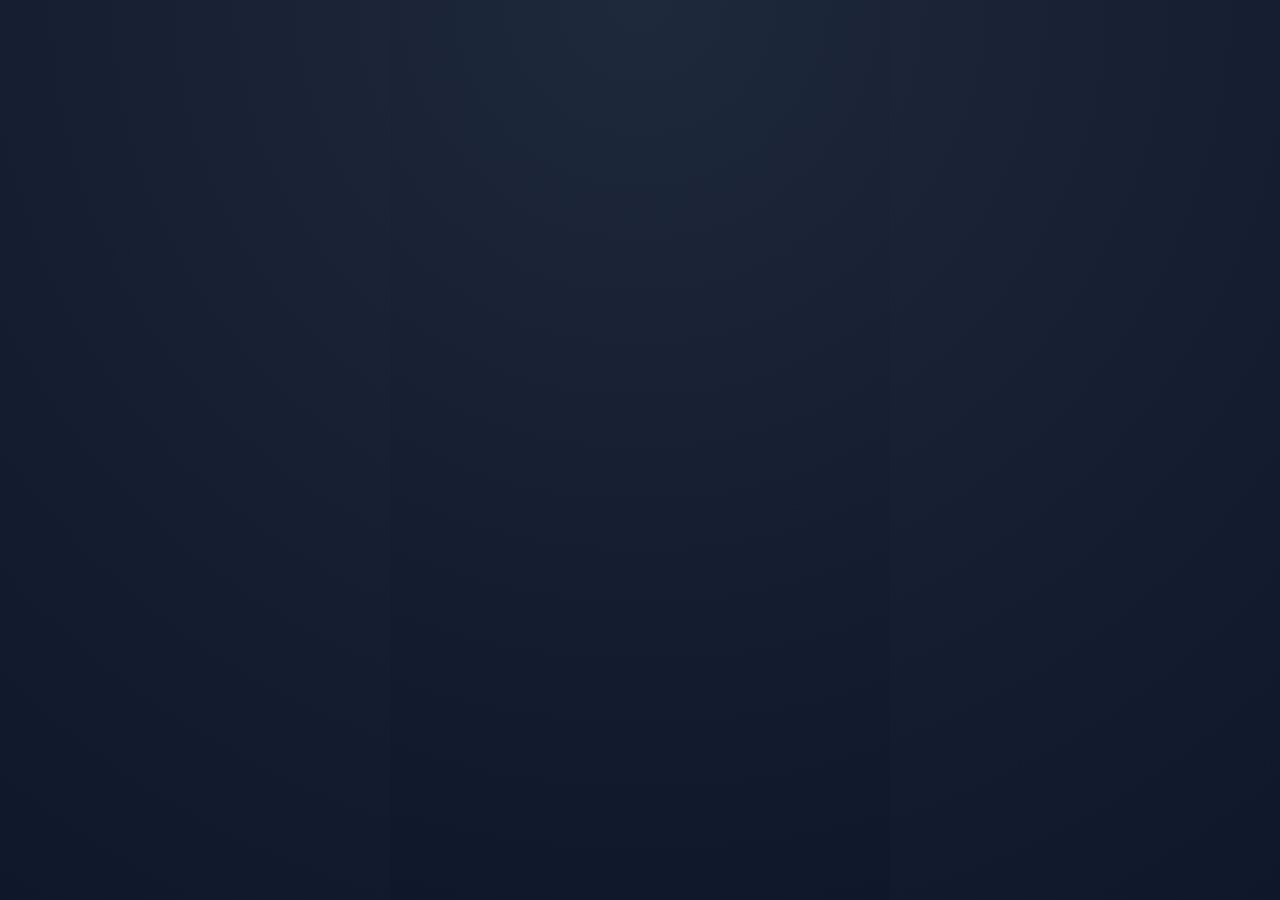
==== index.html @ e9f9a5a8 "Add files via upload" ====
<!DOCTYPE html>
<html lang="en">
<head>
    <meta charset="UTF-8">
    <meta name="viewport" content="width=device-width, initial-scale=1.0">
    <title>Boggle - Word Search Game</title>
    <link rel="stylesheet" href="style.css">
    <link rel="stylesheet" href="https://cdnjs.cloudflare.com/ajax/libs/font-awesome/6.4.0/css/all.min.css">
</head>
<body>
    <div id="app">
        <div id="main-menu" class="screen active">
            <div class="main-menu-content">
                <div class="title-container">
                    <h1 class="title">BOGGLE</h1>
                    <p class="subtitle">Find as many words as you can!</p>
                </div>
                
                <div class="highscores-container">
                    <div class="highscore-box">
                        <div class="highscore-label">4×4 High Score</div>
                        <div id="highscore-4x4" class="highscore-value">0</div>
                    </div>
                    <div class="highscore-box">
                        <div class="highscore-label">5×5 High Score</div>
                        <div id="highscore-5x5" class="highscore-value">0</div>
                    </div>
                </div>
                
                <div class="menu-buttons">
                    <button id="start-game" class="menu-btn primary">
                        <i class="fas fa-play"></i> Start Game
                    </button>
                </div>
                
                <div class="settings-container">
                    <div class="settings-section">
                        <h3 class="section-title">Game Settings</h3>
                        
                        <div class="setting-group">
                            <label class="setting-label">Board Size</label>
                            <div class="toggle-group">
                                <button class="toggle-btn active" data-size="4">4×4</button>
                                <button class="toggle-btn" data-size="5">5×5</button>
                            </div>
                        </div>
                        
                        <div class="setting-group">
                            <label class="setting-label">Time Limit</label>
                            <div class="toggle-group time-group">
                                <button class="toggle-btn" data-time="60">1:00</button>
                                <button class="toggle-btn active" data-time="120">2:00</button>
                                <button class="toggle-btn" data-time="180">3:00</button>
                                <button class="toggle-btn" data-time="240">4:00</button>
                                <button class="toggle-btn" data-time="300">5:00</button>
                                <button class="toggle-btn" data-time="0">∞</button>
                            </div>
                        </div>
                        
                        <div class="setting-group">
                            <label class="setting-label">Min Word Length</label>
                            <div class="toggle-group">
                                <button class="toggle-btn active" data-length="3">3</button>
                                <button class="toggle-btn" data-length="4">4</button>
                                <button class="toggle-btn" data-length="5">5</button>
                            </div>
                        </div>
                        
                        <div class="setting-group">
                            <label class="setting-label">Sound Effects</label>
                            <div class="toggle-group sound-group">
                                <button class="toggle-btn active" data-sound="on">On</button>
                                <button class="toggle-btn" data-sound="off">Off</button>
                            </div>
                        </div>
                    </div>
                </div>
            </div>
        </div>
        
        <div id="game-ui" class="screen">
            <div id="top-bar">
                <div class="hud-box">
                    <div class="hud-lbl">Score</div>
                    <div id="score" class="hud-val">0</div>
                </div>
                
                <div class="hud-box">
                    <div class="hud-lbl">Time</div>
                    <div id="timer" class="hud-val time-display">3:00</div>
                </div>
                
                <div class="hud-box">
                    <div class="hud-lbl">Words</div>
                    <div id="word-count" class="hud-val">0</div>
                </div>
                
                <button id="quit-btn">
                    <i class="fas fa-sign-out-alt"></i> Quit
                </button>
            </div>
            
            <div id="words-progress">
                <div class="progress-header">
                    <div class="progress-label">Words Found</div>
                    <div class="progress-stats" id="progress-stats">0/0</div>
                </div>
                <div class="progress-bar">
                    <div id="progress-fill" class="progress-fill"></div>
                </div>
            </div>
            
            <div id="board-wrap">
                <div id="board"></div>
            </div>
            
            <div class="current-word-section">
                <div class="current-word-label">Current Word</div>
                <div id="current-word" class="current-word"></div>
            </div>
        </div>
        
        <div id="game-over" class="screen">
            <div class="game-over-content">
                <h2 class="game-over-title">Game Over!</h2>
                
                <div class="final-score-container">
                    <div id="final-score" class="final-score">0</div>
                    <div id="new-record-badge" class="new-record-badge">
                        <i class="fas fa-trophy"></i> New Record!
                    </div>
                </div>
                
                <div class="score-comparison">
                    <div class="record-message">
                        <i class="fas fa-crown record-icon"></i>
                        <div class="record-text">Best: <span id="best-score">0</span></div>
                    </div>
                </div>
                
                <div class="stats">
                    <div class="stat-box">
                        <div id="total-words" class="stat-value">0</div>
                        <div class="stat-label">Words Found</div>
                    </div>
                    <div class="stat-box">
                        <div id="percentage-found" class="stat-value">0%</div>
                        <div class="stat-label">Completion</div>
                    </div>
                </div>

                <!-- Summary board with longest word highlighted -->
                <div class="summary-board-section">
                    <h3 class="section-title">Longest Word: <span id="longest-word-label"></span></h3>
                    <div id="summary-board-wrap" class="board-wrap summary-board-wrap">
                        <div id="summary-board" class="board summary-board"></div>
                    </div>
                </div>

                <div class="results-container">
                    <h3 class="section-title" style="text-align:center; color:#0ea5e9; margin-bottom:15px;">Word Results</h3>
                    <div id="results-grid" class="results-grid">
                        </div>
                </div>
                
                <div class="game-over-actions">
                    <button id="play-again" class="menu-btn primary">
                        <i class="fas fa-redo"></i> Play Again
                    </button>
                    <button id="back-to-menu" class="menu-btn">
                        <i class="fas fa-home"></i> Main Menu
                    </button>
                </div>
            </div>
        </div>
        
        <div id="loading-screen" class="screen">
            <div class="loading-content">
                <h2 class="loading-title">Loading Game...</h2>
                <p class="loading-subtitle">Please wait while we prepare your game</p>
                <div class="loading-bar-container">
                    <div class="loading-bar"></div>
                </div>
                <div class="loading-percentage">0%</div>
                <div class="loading-status" id="loading-status">Initializing...</div>
            </div>
        </div>
    </div>

    <script src="game.js"></script>
</body>
</html>
---- style.css ----
/* ================= BASE STYLES ================= */
:root {
  --bg-dark: #0f172a;
  --bg-mid: #1e293b;
  --tile-bg: #f8fafc;
  --active: #0ea5e9;
  --good: #22c55e;
  --bad: #ef4444;
  --repeat: #8b5cf6;
  --better: #8b5cf6;
  --text: #f1f5f9;
  --glass: rgba(15, 23, 42, 0.85);
  --dw-color: #f59e0b;
  --tw-color: #8b5cf6;
  --dl-color: #3b82f6;
  --tl-color: #ec4899;
}

* {
  margin: 0;
  padding: 0;
  box-sizing: border-box;
  -webkit-tap-highlight-color: transparent;
}

body {
  margin: 0;
  background: radial-gradient(circle at top, var(--bg-mid), var(--bg-dark));
  font-family: 'Segoe UI', system-ui, sans-serif;
  color: var(--text);
  display: flex;
  justify-content: center;
  align-items: center;
  min-height: 100dvh;
  overflow: hidden;
  touch-action: manipulation;
  -webkit-touch-callout: none;
  -webkit-user-select: none;
  user-select: none;
}

#app {
  width: 100%;
  max-width: 500px;
  height: 100dvh;
  display: flex;
  flex-direction: column;
  position: relative;
  background: radial-gradient(circle at top, var(--bg-mid), var(--bg-dark));
  overflow: hidden;
}

/* ================= SCREENS ================= */
.screen {
  position: absolute;
  inset: 0;
  padding: 16px;
  display: flex;
  flex-direction: column;
  background: radial-gradient(circle at top, var(--bg-mid), var(--bg-dark));
  transition: opacity 0.3s ease, transform 0.3s ease;
  pointer-events: none;
  opacity: 0;
  z-index: 0;
  transform: translateY(10px);
  overflow-y: auto;
  overscroll-behavior: contain;
  -webkit-overflow-scrolling: touch;
}

.screen.active {
  pointer-events: auto;
  opacity: 1;
  z-index: 10;
  transform: translateY(0);
}

#game-over.screen,
#main-menu.screen {
  padding-bottom: calc(40px + env(safe-area-inset-bottom));
}

/* ================= MAIN MENU ================= */
.main-menu-content {
  width: 100%;
  max-width: 340px;
  margin: 0 auto;
  display: flex;
  flex-direction: column;
  align-items: center;
  gap: 20px;
  padding: 20px 0;
  padding-bottom: calc(40px + env(safe-area-inset-bottom));
}

.title-container {
  text-align: center;
  margin-bottom: 10px;
}

.title {
  font-size: clamp(2.2rem, 6vw, 3.5rem);
  font-weight: 800;
  margin-bottom: 8px;
  background: linear-gradient(to right, #60a5fa, #34d399);
  -webkit-background-clip: text;
  background-clip: text;
  color: transparent;
  line-height: 1.1;
  animation: titleGlow 3s ease-in-out infinite;
}

@keyframes titleGlow {
  0%, 100% { filter: brightness(1); }
  50% { filter: brightness(1.2); }
}

.subtitle {
  color: #94a3b8;
  font-size: clamp(0.9rem, 2.5vw, 1.1rem);
}

.highscores-container {
  display: flex;
  justify-content: center;
  gap: 20px;
  margin: 10px 0;
}

.highscore-box {
  background: rgba(255, 255, 255, 0.05);
  border-radius: 12px;
  padding: 12px;
  min-width: 100px;
  border: 1px solid rgba(255, 255, 255, 0.1);
  backdrop-filter: blur(10px);
  transition: transform 0.2s ease;
}

.highscore-box:hover {
  transform: translateY(-2px);
}

.highscore-label {
  font-size: 0.7rem;
  color: #94a3b8;
  text-transform: uppercase;
  letter-spacing: 1px;
  margin-bottom: 5px;
}

.highscore-value {
  font-size: 1.5rem;
  font-weight: 800;
  color: #8b5cf6;
  text-shadow: 0 0 10px rgba(139, 92, 246, 0.3);
}

.menu-buttons {
  width: 100%;
  max-width: 300px;
}

.menu-btn {
  width: 100%;
  padding: clamp(14px, 4vw, 18px);
  margin: 8px 0;
  border: none;
  border-radius: 16px;
  font-size: clamp(1rem, 3vw, 1.1rem);
  font-weight: 700;
  background: rgba(255, 255, 255, 0.08);
  color: white;
  cursor: pointer;
  transition: all 0.2s cubic-bezier(0.175, 0.885, 0.32, 1.275);
  display: flex;
  align-items: center;
  justify-content: center;
  gap: 10px;
  transform-origin: center;
}

.menu-btn.primary {
  background: linear-gradient(135deg, #0ea5e9, #2563eb);
  box-shadow: 0 6px 25px rgba(37, 99, 235, 0.3);
}

.menu-btn:hover {
  transform: translateY(-3px);
  box-shadow: 0 12px 30px rgba(37, 99, 235, 0.4);
}

.menu-btn:active {
  transform: translateY(-1px) scale(0.98);
}

.settings-container {
  width: 100%;
  max-width: 320px;
  display: flex;
  flex-direction: column;
  gap: 20px;
}

.settings-section {
  background: rgba(255, 255, 255, 0.05);
  border-radius: 16px;
  border: 1px solid rgba(255, 255, 255, 0.1);
  padding: clamp(15px, 3vw, 20px);
  backdrop-filter: blur(10px);
  animation: slideUp 0.5s ease;
}

@keyframes slideUp {
  from { opacity: 0; transform: translateY(20px); }
  to { opacity: 1; transform: translateY(0); }
}

.section-title {
  font-size: clamp(1rem, 2.5vw, 1.1rem);
  font-weight: 700;
  color: #0ea5e9;
  margin-bottom: 15px;
  text-align: center;
  text-transform: uppercase;
  letter-spacing: 1px;
}

.setting-group {
  margin-bottom: 18px;
}

.setting-group:last-child {
  margin-bottom: 0;
}

.setting-label {
  font-size: clamp(0.85rem, 2.2vw, 0.95rem);
  color: #cbd5e1;
  margin-bottom: 10px;
  display: block;
}

.toggle-group {
  display: flex;
  background: rgba(255, 255, 255, 0.05);
  border-radius: 12px;
  padding: 4px;
  gap: 4px;
}

.toggle-group.time-group {
  display: grid;
  grid-template-columns: repeat(3, 1fr);
  grid-template-rows: repeat(2, 1fr);
  gap: 4px;
}

.toggle-btn {
  flex: 1;
  padding: clamp(8px, 2vw, 10px) clamp(12px, 2.5vw, 16px);
  border: none;
  border-radius: 8px;
  background: transparent;
  color: #94a3b8;
  font-weight: 600;
  cursor: pointer;
  transition: all 0.2s cubic-bezier(0.175, 0.885, 0.32, 1.275);
  font-size: clamp(0.8rem, 2.2vw, 0.9rem);
  text-align: center;
  min-width: 0;
  white-space: nowrap;
  transform-origin: center;
}

.toggle-group.time-group .toggle-btn {
  padding: 8px 4px;
  font-size: 0.75rem;
}

.toggle-btn.active {
  background: rgba(14, 165, 233, 0.2);
  color: #0ea5e9;
  box-shadow: 0 2px 8px rgba(14, 165, 233, 0.2);
  transform: scale(1.05);
}

.toggle-btn:hover:not(.active) {
  background: rgba(255, 255, 255, 0.1);
  transform: translateY(-1px);
}

/* ================= GAME UI ================= */
#game-ui {
  display: flex;
  flex-direction: column;
  padding: 8px; /* reduced padding for more board space */
}

#top-bar {
  display: flex;
  justify-content: space-between;
  align-items: center;
  margin-bottom: 10px;
  padding: 10px 12px;
  background: rgba(255, 255, 255, 0.05);
  border-radius: 16px;
  border: 1px solid rgba(255, 255, 255, 0.1);
  gap: 8px;
  flex-wrap: wrap;
  animation: slideDown 0.4s ease;
}

@keyframes slideDown {
  from { opacity: 0; transform: translateY(-20px); }
  to { opacity: 1; transform: translateY(0); }
}

.hud-box {
  text-align: center;
  flex: 1 1 auto;
  min-width: 0; /* allow shrinking */
  transition: transform 0.2s ease;
}

.hud-lbl {
  font-size: 0.6rem; /* slightly smaller for mobile */
  color: #94a3b8;
  text-transform: uppercase;
  letter-spacing: 1px;
  margin-bottom: 2px;
}

.hud-val {
  font-size: 1.2rem; /* slightly smaller */
  font-weight: 700;
  font-variant-numeric: tabular-nums;
  transition: all 0.3s cubic-bezier(0.175, 0.885, 0.32, 1.275);
  line-height: 1.2;
}

.time-display.endless {
  color: #8b5cf6;
  animation: pulse 2s infinite;
}

@keyframes pulse {
  0%, 100% { opacity: 1; transform: scale(1); }
  50% { opacity: 0.8; transform: scale(1.05); }
}

@keyframes shake {
  0%, 100% { transform: translateX(0); }
  10%, 30%, 50%, 70%, 90% { transform: translateX(-2px); }
  20%, 40%, 60%, 80% { transform: translateX(2px); }
}

.time-display.shake {
  animation: shake 0.5s ease-in-out;
}

#quit-btn {
  background: linear-gradient(135deg, #ef4444, #dc2626);
  color: white;
  border: none;
  padding: 8px 12px;
  border-radius: 12px;
  font-weight: 700;
  cursor: pointer;
  transition: all 0.2s cubic-bezier(0.175, 0.885, 0.32, 1.275);
  display: flex;
  align-items: center;
  justify-content: center;
  gap: 6px;
  transform-origin: center;
  font-size: 0.9rem;
  flex: 0 0 auto; /* don't grow, stay at content width */
}

#quit-btn:hover {
  transform: translateY(-2px) scale(1.05);
  box-shadow: 0 8px 25px rgba(239, 68, 68, 0.4);
}

#quit-btn:active {
  transform: translateY(0) scale(0.98);
}

#words-progress {
  margin: 8px auto;
  padding: 10px 12px;
  background: rgba(255, 255, 255, 0.05);
  border-radius: 12px;
  border: 1px solid rgba(255, 255, 255, 0.1);
  max-width: 400px;
  width: 100%;
  animation: slideUp 0.5s ease 0.1s both;
}

.progress-header {
  display: flex;
  justify-content: space-between;
  align-items: center;
  margin-bottom: 8px;
}

.progress-label {
  font-size: 0.8rem;
  color: #94a3b8;
  font-weight: 600;
}

.progress-stats {
  font-size: 0.9rem;
  font-weight: 700;
  color: #8b5cf6;
  min-width: 50px;
  text-align: right;
  text-shadow: 0 0 10px rgba(139, 92, 246, 0.3);
}

.progress-bar {
  height: 10px;
  background: rgba(255, 255, 255, 0.05);
  border-radius: 5px;
  overflow: hidden;
  position: relative;
}

.progress-fill {
  height: 100%;
  background: linear-gradient(90deg, #0ea5e9, #8b5cf6);
  border-radius: 5px;
  width: 0%;
  transition: width 0.5s cubic-bezier(0.34, 1.56, 0.64, 1);
  position: relative;
}

.progress-fill::after {
  content: '';
  position: absolute;
  top: 0;
  left: 0;
  right: 0;
  bottom: 0;
  background: linear-gradient(90deg, 
    transparent 0%, 
    rgba(255, 255, 255, 0.3) 50%, 
    transparent 100%);
  animation: shimmer 2s infinite;
}

@keyframes shimmer {
  0% { transform: translateX(-100%); }
  100% { transform: translateX(100%); }
}

/* ================= BOARD & TILES ================= */
#board-wrap {
  position: relative;
  aspect-ratio: 1;
  margin: 5px auto;
  touch-action: none;
  width: 100%;
  max-width: 460px; /* larger on big phones */
  padding: 0 4px;
  animation: popIn 0.6s cubic-bezier(0.175, 0.885, 0.32, 1.275);
}

@keyframes popIn {
  0% { opacity: 0; transform: scale(0.8); }
  100% { opacity: 1; transform: scale(1); }
}

#board {
  display: grid;
  gap: 5px; /* slightly reduced */
  height: 100%;
  position: relative;
  z-index: 2;
  box-shadow: 
    0 25px 50px rgba(0,0,0,0.4),
    0 0 0 2px rgba(255,255,255,0.1),
    inset 0 1px 0 rgba(255,255,255,0.1);
  border-radius: 16px;
  padding: 6px; /* reduced */
  background: rgba(255, 255, 255, 0.03);
}

.tile {
  position: relative;
  background: linear-gradient(145deg, #ffffff, #e6e6e6);
  color: #0f172a;
  border-radius: 12px; /* slightly smaller */
  font-size: 1.6rem; /* base, will scale down on smaller screens */
  font-weight: 800;
  display: flex;
  align-items: center;
  justify-content: center;
  user-select: none;
  box-shadow: 
    0 6px 0 rgba(0, 0, 0, 0.2),
    inset 0 2px 4px rgba(255, 255, 255, 0.8),
    inset 0 -2px 4px rgba(0, 0, 0, 0.1);
  transition: all 0.2s cubic-bezier(0.175, 0.885, 0.32, 1.275);
  overflow: hidden;
  min-height: 60px;
  transform: translateZ(0);
  border: 1px solid rgba(255, 255, 255, 0.5);
  cursor: pointer;
  transform-origin: center;
  aspect-ratio: 1;
}

.tile:before {
  content: '';
  position: absolute;
  top: 0;
  left: 0;
  right: 0;
  bottom: 0;
  background: linear-gradient(
    135deg,
    rgba(255, 255, 255, 0.4) 0%,
    rgba(255, 255, 255, 0.1) 50%,
    rgba(255, 255, 255, 0.2) 100%
  );
  border-radius: 12px;
  z-index: 1;
}

.tile.hover {
  transform: scale(1.05);
  box-shadow: 0 8px 0 rgba(0, 0, 0, 0.2);
}

.tile.selected {
  background: linear-gradient(145deg, #0ea5e9, #0c8fd8) !important;
  color: white !important;
  transform: scale(1.1);
  z-index: 15 !important;
  box-shadow: 
    0 0 25px rgba(14, 165, 233, 0.6),
    0 8px 20px rgba(14, 165, 233, 0.3),
    inset 0 2px 4px rgba(255, 255, 255, 0.4),
    inset 0 -2px 4px rgba(0, 0, 0, 0.2) !important;
  animation: selectedPulse 2s infinite;
}

@keyframes selectedPulse {
  0%, 100% { box-shadow: 0 0 25px rgba(14, 165, 233, 0.6); }
  50% { box-shadow: 0 0 35px rgba(14, 165, 233, 0.8); }
}

.tile.new-selection {
  animation: popSelect 0.2s ease;
}

@keyframes popSelect {
  0% { transform: scale(1); }
  50% { transform: scale(1.15); }
  100% { transform: scale(1.1); }
}

.tile-hitbox {
  position: absolute;
  top: 15%;
  left: 15%;
  right: 15%;
  bottom: 15%;
  z-index: 10;
  cursor: pointer;
  border-radius: 10px;
}

/* ================= SUPER SATISFYING FLASH ANIMATIONS ================= */
@keyframes flashGreen {
  0% { 
    background: linear-gradient(145deg, #ffffff, #e6e6e6);
    transform: scale(1);
    box-shadow: 0 6px 0 rgba(0, 0, 0, 0.2);
  }
  20% { 
    background: linear-gradient(145deg, #22c55e, #16a34a);
    color: white;
    transform: scale(1.15) rotate(2deg);
    box-shadow: 0 0 30px rgba(34, 197, 94, 0.8);
  }
  40% {
    background: linear-gradient(145deg, #4ade80, #22c55e);
    transform: scale(1.12) rotate(-2deg);
    box-shadow: 0 0 40px rgba(34, 197, 94, 0.9);
  }
  60% {
    background: linear-gradient(145deg, #86efac, #4ade80);
    transform: scale(1.08) rotate(1deg);
    box-shadow: 0 0 35px rgba(34, 197, 94, 0.8);
  }
  80% { 
    background: linear-gradient(145deg, #bbf7d0, #86efac);
    transform: scale(1.05);
    box-shadow: 0 0 25px rgba(34, 197, 94, 0.6);
  }
  100% { 
    background: linear-gradient(145deg, #ffffff, #e6e6e6);
    transform: scale(1);
    box-shadow: 0 6px 0 rgba(0, 0, 0, 0.2);
  }
}

@keyframes flashRed {
  0% { 
    background: linear-gradient(145deg, #ffffff, #e6e6e6);
    transform: translateX(0);
  }
  10% { 
    background: linear-gradient(145deg, #ef4444, #dc2626);
    color: white;
    transform: translateX(-3px);
    box-shadow: 0 0 20px rgba(239, 68, 68, 0.6);
  }
  30% {
    background: linear-gradient(145deg, #f87171, #ef4444);
    transform: translateX(3px);
    box-shadow: 0 0 25px rgba(239, 68, 68, 0.7);
  }
  50% {
    background: linear-gradient(145deg, #fca5a5, #f87171);
    transform: translateX(-2px);
    box-shadow: 0 0 20px rgba(239, 68, 68, 0.6);
  }
  70% { 
    background: linear-gradient(145deg, #fecaca, #fca5a5);
    transform: translateX(2px);
    box-shadow: 0 0 15px rgba(239, 68, 68, 0.5);
  }
  90% { 
    background: linear-gradient(145deg, #fee2e2, #fecaca);
    transform: translateX(-1px);
    box-shadow: 0 0 10px rgba(239, 68, 68, 0.4);
  }
  100% { 
    background: linear-gradient(145deg, #ffffff, #e6e6e6);
    transform: translateX(0);
  }
}

@keyframes flashPurple {
  0% { 
    background: linear-gradient(145deg, #ffffff, #e6e6e6);
    transform: translateY(0);
  }
  30% { 
    background: linear-gradient(145deg, #8b5cf6, #7c3aed);
    color: white;
    transform: translateY(-8px);
    box-shadow: 0 0 30px rgba(139, 92, 246, 0.7);
  }
  50% {
    background: linear-gradient(145deg, #a78bfa, #8b5cf6);
    transform: translateY(0);
    box-shadow: 0 0 35px rgba(139, 92, 246, 0.8);
  }
  70% { 
    background: linear-gradient(145deg, #c4b5fd, #a78bfa);
    transform: translateY(-4px);
    box-shadow: 0 0 25px rgba(139, 92, 246, 0.6);
  }
  85% {
    background: linear-gradient(145deg, #ddd6fe, #c4b5fd);
    transform: translateY(0);
    box-shadow: 0 0 15px rgba(139, 92, 246, 0.4);
  }
  100% { 
    background: linear-gradient(145deg, #ffffff, #e6e6e6);
    transform: translateY(0);
  }
}

.tile.flash-valid {
  animation: flashGreen 0.5s cubic-bezier(0.68, -0.55, 0.265, 1.55);
  z-index: 20 !important;
}

.tile.flash-invalid {
  animation: flashRed 0.5s ease;
  z-index: 20 !important;
}

.tile.flash-duplicate {
  animation: flashPurple 0.5s cubic-bezier(0.68, -0.55, 0.265, 1.55);
  z-index: 20 !important;
}

.current-word-section {
  text-align: center;
  margin: 10px auto 5px;
  padding: 10px;
  background: rgba(255, 255, 255, 0.05);
  border-radius: 12px;
  max-width: 400px;
  width: 100%;
  animation: slideUp 0.5s ease 0.2s both;
}

.current-word-label {
  font-size: 0.8rem;
  color: #94a3b8;
  margin-bottom: 5px;
  text-transform: uppercase;
  letter-spacing: 1px;
}

.current-word {
  font-size: 1.8rem;
  font-weight: 700;
  color: #f1f5f9;
  min-height: 2.2rem;
  letter-spacing: 2px;
  font-family: monospace;
  transition: all 0.2s ease;
  text-shadow: 0 0 10px rgba(255, 255, 255, 0.2);
}

.current-word.invalid {
  color: #ef4444 !important;
  animation: shake 0.5s ease-in-out !important;
}

/* ================= GAME OVER SCREEN ================= */
.game-over-content {
  background: rgba(255, 255, 255, 0.05);
  padding: 20px;
  border-radius: 20px;
  border: 1px solid rgba(255, 255, 255, 0.1);
  max-width: 380px;
  width: 100%;
  margin: 0 auto 20px;
  backdrop-filter: blur(10px);
  box-shadow: 0 20px 40px rgba(0, 0, 0, 0.3);
  animation: scaleIn 0.6s cubic-bezier(0.175, 0.885, 0.32, 1.275);
}

@keyframes scaleIn {
  0% { opacity: 0; transform: scale(0.8); }
  100% { opacity: 1; transform: scale(1); }
}

.game-over-title {
  font-size: 2.2rem;
  font-weight: 800;
  margin-bottom: 20px;
  background: linear-gradient(to right, #60a5fa, #34d399);
  -webkit-background-clip: text;
  background-clip: text;
  color: transparent;
  text-shadow: 0 2px 10px rgba(96, 165, 250, 0.3);
  text-align: center;
  animation: titlePulse 2s ease-in-out infinite;
}

@keyframes titlePulse {
  0%, 100% { transform: scale(1); }
  50% { transform: scale(1.03); }
}

.final-score-container {
  position: relative;
  margin: 20px 0;
  padding: 20px;
  background: linear-gradient(135deg, rgba(14, 165, 233, 0.1), rgba(139, 92, 246, 0.1));
  border-radius: 16px;
  border: 2px solid rgba(14, 165, 233, 0.3);
  animation: glowPulse 2s ease-in-out infinite;
}

@keyframes glowPulse {
  0%, 100% { border-color: rgba(14, 165, 233, 0.3); box-shadow: 0 0 20px rgba(14, 165, 233, 0.2); }
  50% { border-color: rgba(139, 92, 246, 0.3); box-shadow: 0 0 30px rgba(139, 92, 246, 0.3); }
}

.final-score {
  font-size: 3.5rem;
  font-weight: 900;
  color: #22c55e;
  text-shadow: 0 0 20px rgba(34, 197, 94, 0.5);
  margin: 0;
  text-align: center;
  transition: all 0.3s cubic-bezier(0.175, 0.885, 0.32, 1.275);
}

.new-record-badge {
  position: absolute;
  top: -10px;
  right: 20px;
  background: linear-gradient(135deg, #fbbf24, #f59e0b);
  color: #0f172a;
  padding: 6px 12px;
  border-radius: 20px;
  font-size: 0.8rem;
  font-weight: 800;
  display: none;
}

.score-comparison {
  margin-top: 15px;
  padding: 15px;
  background: rgba(255, 255, 255, 0.05);
  border-radius: 12px;
  border: 1px solid rgba(255, 255, 255, 0.1);
  animation: slideInLeft 0.5s ease;
}

@keyframes slideInLeft {
  from { opacity: 0; transform: translateX(-20px); }
  to { opacity: 1; transform: translateX(0); }
}

.record-message {
  display: flex;
  align-items: center;
  justify-content: center;
  gap: 10px;
}

.record-icon {
  font-size: 1.5rem;
  color: #fbbf24;
  animation: spin 3s linear infinite;
}

@keyframes spin {
  from { transform: rotate(0deg); }
  to { transform: rotate(360deg); }
}

.record-text {
  font-size: 1.1rem;
  font-weight: 700;
  color: #fbbf24;
  text-shadow: 0 0 10px rgba(251, 191, 36, 0.3);
}

.stats {
  display: grid;
  grid-template-columns: repeat(2, 1fr);
  gap: 15px;
  margin: 25px 0;
}

.stat-box {
  text-align: center;
  padding: 15px;
  background: rgba(255, 255, 255, 0.05);
  border-radius: 12px;
  border: 1px solid rgba(255, 255, 255, 0.1);
  transition: all 0.3s cubic-bezier(0.175, 0.885, 0.32, 1.275);
  opacity: 0;
  animation: fadeInUp 0.5s ease forwards;
}

.stat-box:nth-child(1) { animation-delay: 0.1s; }
.stat-box:nth-child(2) { animation-delay: 0.2s; }

@keyframes fadeInUp {
  from { opacity: 0; transform: translateY(20px); }
  to { opacity: 1; transform: translateY(0); }
}

.stat-box:hover {
  transform: translateY(-5px) scale(1.05);
  background: rgba(255, 255, 255, 0.08);
  box-shadow: 0 10px 25px rgba(0, 0, 0, 0.2);
}

.stat-value {
  font-size: 1.8rem;
  font-weight: 800;
  color: #0ea5e9;
  margin-bottom: 5px;
  text-shadow: 0 0 10px rgba(14, 165, 233, 0.3);
  transition: all 0.3s ease;
}

.stat-label {
  font-size: 0.8rem;
  color: #94a3b8;
  text-transform: uppercase;
  letter-spacing: 1px;
}

.game-over-actions {
  display: flex;
  gap: 15px;
  margin-top: 30px;
  animation: slideUp 0.5s ease 0.5s both;
}

.game-over-actions .menu-btn {
  flex: 1;
}

/* Score popup animation */
.score-popup {
  position: fixed;
  top: 50%;
  left: 50%;
  transform: translate(-50%, -50%);
  font-size: 2.5rem;
  font-weight: 800;
  color: #22c55e;
  text-shadow: 0 0 20px rgba(34, 197, 94, 0.8);
  z-index: 1000;
  pointer-events: none;
  animation: scorePopup 0.8s ease-out forwards;
}

@keyframes scorePopup {
  0% { 
    opacity: 0; 
    transform: translate(-50%, -50%) scale(0.5); 
  }
  20% { 
    opacity: 1; 
    transform: translate(-50%, -100%) scale(1.2); 
  }
  80% { 
    opacity: 0.8; 
    transform: translate(-50%, -120%) scale(1); 
  }
  100% { 
    opacity: 0; 
    transform: translate(-50%, -150%) scale(0.8); 
  }
}

/* ================= LOADING SCREEN ================= */
#loading-screen {
  justify-content: center;
  align-items: center;
  text-align: center;
  z-index: 100;
  background: rgba(15, 23, 42, 0.95);
  backdrop-filter: blur(10px);
}

.loading-content {
  max-width: 320px;
  width: 100%;
  padding: 30px;
  background: rgba(255, 255, 255, 0.05);
  border-radius: 20px;
  border: 1px solid rgba(255, 255, 255, 0.1);
  animation: pulse 2s ease-in-out infinite;
}

.loading-title {
  font-size: 1.5rem;
  font-weight: 800;
  margin-bottom: 10px;
  background: linear-gradient(to right, #60a5fa, #34d399);
  -webkit-background-clip: text;
  background-clip: text;
  color: transparent;
}

.loading-subtitle {
  color: #94a3b8;
  margin-bottom: 25px;
  font-size: 0.9rem;
}

.loading-bar-container {
  height: 12px;
  background: rgba(255, 255, 255, 0.08);
  border-radius: 6px;
  overflow: hidden;
  margin-bottom: 15px;
}

.loading-bar {
  height: 100%;
  background: linear-gradient(90deg, #0ea5e9, #3b82f6, #8b5cf6);
  background-size: 200% 100%;
  border-radius: 6px;
  width: 0%;
  transition: width 0.5s ease;
  animation: loadingShimmer 2s infinite;
}

@keyframes loadingShimmer {
  0% { background-position: 200% 0; }
  100% { background-position: -200% 0; }
}

.loading-percentage {
  font-size: 1rem;
  font-weight: 700;
  color: #0ea5e9;
  margin-bottom: 10px;
}

.loading-status {
  margin-top: 15px;
  font-size: 0.85rem;
  color: #94a3b8;
}

/* ================= RESPONSIVE ================= */
@media (max-width: 768px) {
  .main-menu-content {
    max-width: 100%;
    padding: 0 10px;
  }

  .settings-container {
    max-width: 100%;
  }

  .toggle-group.time-group {
    grid-template-columns: repeat(3, 1fr);
    grid-template-rows: repeat(2, 1fr);
  }

  .toggle-group.time-group .toggle-btn {
    font-size: 0.7rem;
    padding: 6px 3px;
  }

  /* Top bar stays horizontal, quit button stays inline */
  #top-bar {
    flex-wrap: wrap;
    justify-content: center;
    gap: 6px;
  }
  
  .hud-box {
    min-width: 70px;
    flex: 1 1 0;
  }
  
  .hud-val {
    font-size: 1.1rem;
  }
  
  #quit-btn {
    width: auto;
    margin-top: 0;
    padding: 8px 12px;
    font-size: 0.85rem;
  }

  .stats {
    grid-template-columns: 1fr;
  }

  .progress-label {
    font-size: 0.8rem;
  }

  .progress-stats {
    font-size: 0.9rem;
    min-width: 50px;
  }
  
  /* Larger board on mobile */
  #board-wrap {
    max-width: 450px;
  }
  
  #board {
    gap: 4px;
    padding: 5px;
  }
  
  .tile {
    font-size: 1.5rem;
    min-height: 0; /* remove fixed height, rely on aspect-ratio */
    border-radius: 10px;
  }
}

@media (max-width: 480px) {
  .title {
    font-size: 2rem;
  }

  .subtitle {
    font-size: 0.9rem;
  }

  .menu-buttons {
    max-width: 100%;
  }

  .menu-btn {
    padding: 14px;
    font-size: 1rem;
  }

  .settings-section {
    padding: 15px;
  }

  .section-title {
    font-size: 1rem;
  }

  .setting-label {
    font-size: 0.85rem;
  }

  .toggle-btn {
    font-size: 0.8rem;
    padding: 6px 8px;
  }

  .toggle-group.time-group .toggle-btn {
    font-size: 0.65rem;
    padding: 5px 2px;
  }

  .highscores-container {
    gap: 10px;
  }

  .highscore-box {
    min-width: 80px;
    padding: 8px;
  }

  .highscore-value {
    font-size: 1.2rem;
  }

  #board-wrap {
    max-width: 400px; /* still large, but safe on very small screens */
  }
  
  .tile {
    font-size: 1.3rem;
  }
  
  .tile.flash-valid,
  .tile.flash-invalid,
  .tile.flash-duplicate {
    animation-duration: 0.4s;
  }
  
  .current-word {
    font-size: 1.6rem;
  }
}

@media (max-width: 360px) {
  .title {
    font-size: 1.8rem;
  }

  .toggle-group.time-group {
    grid-template-columns: repeat(2, 1fr);
    grid-template-rows: repeat(3, 1fr);
  }

  .highscore-box {
    min-width: 70px;
    padding: 6px;
  }
  
  #board-wrap {
    max-width: 350px;
  }
  
  .tile {
    font-size: 1.2rem;
  }
}

/* Scrollbar styling */
::-webkit-scrollbar {
  width: 6px;
}

::-webkit-scrollbar-track {
  background: rgba(255, 255, 255, 0.05);
  border-radius: 3px;
}

::-webkit-scrollbar-thumb {
  background: rgba(14, 165, 233, 0.3);
  border-radius: 3px;
  transition: background 0.2s ease;
}

::-webkit-scrollbar-thumb:hover {
  background: rgba(14, 165, 233, 0.5);
}

/* Blink animation for timer */
@keyframes blink {
  0%, 100% { opacity: 1; }
  50% { opacity: 0.5; }
}

.blink {
  animation: blink 0.5s infinite;
}

/* ================= SOUND INDICATORS ================= */
.sound-indicator {
  position: fixed;
  width: 40px;
  height: 40px;
  border-radius: 50%;
  background: rgba(14, 165, 233, 0.1);
  border: 2px solid rgba(14, 165, 233, 0.3);
  display: flex;
  align-items: center;
  justify-content: center;
  font-size: 1.2rem;
  color: #0ea5e9;
  z-index: 9999;
  pointer-events: none;
  opacity: 0;
  transform: scale(0.5);
  transition: opacity 0.3s, transform 0.3s;
}

.sound-indicator.visible {
  opacity: 1;
  transform: scale(1);
}

.sound-indicator.correct {
  background: rgba(34, 197, 94, 0.1);
  border-color: rgba(34, 197, 94, 0.5);
  color: #22c55e;
}

.sound-indicator.incorrect {
  background: rgba(239, 68, 68, 0.1);
  border-color: rgba(239, 68, 68, 0.5);
  color: #ef4444;
}

/* ================= ENDLESS MODE SCORING ================= */
.endless-percentage {
  font-size: 0.9rem;
  color: #8b5cf6;
  font-weight: 600;
  text-align: center;
  margin-top: 5px;
  text-shadow: 0 0 10px rgba(139, 92, 246, 0.3);
  animation: pulse 2s infinite;
}

/* ================= ACCESSIBILITY / PERFORMANCE ================= */
@media (prefers-reduced-motion: reduce) {
  * {
    animation: none !important;
    transition: none !important;
  }
}

/* ================= IMPROVED RESULTS SCREEN ================= */
.results-container {
  margin: 20px 0;
  padding: 20px;
  background: rgba(255, 255, 255, 0.05);
  border-radius: 16px;
  border: 1px solid rgba(255, 255, 255, 0.1);
  max-height: 400px;
  overflow-y: auto;
  -webkit-overflow-scrolling: touch;
}

.results-grid {
  display: flex;
  flex-direction: column;
  gap: 20px;
}

.word-length-group {
  background: rgba(15, 23, 42, 0.3);
  border-radius: 12px;
  padding: 12px;
}

.group-header {
  font-size: 0.85rem;
  text-transform: uppercase;
  letter-spacing: 1px;
  color: #94a3b8;
  margin-bottom: 10px;
  padding-bottom: 5px;
  border-bottom: 1px solid rgba(255,255,255,0.1);
  display: flex;
  justify-content: space-between;
}

.group-words {
  display: flex;
  flex-wrap: wrap;
  gap: 8px;
}

.word-pill {
  font-size: 0.95rem;
  padding: 4px 10px;
  border-radius: 6px;
  transition: all 0.2s ease;
  position: relative;
}

/* Found Words */
.word-pill.found {
  background: rgba(34, 197, 94, 0.15);
  color: #4ade80;
  border: 1px solid rgba(34, 197, 94, 0.3);
  font-weight: 700;
  box-shadow: 0 2px 5px rgba(0,0,0,0.2);
}

.word-pill.found::after {
  content: '✓';
  font-size: 0.7em;
  margin-left: 6px;
  opacity: 0.7;
}

/* Missed Words */
.word-pill.missed {
  color: #64748b;
  text-decoration: none;
  font-weight: 500;
  border: 1px solid transparent; 
}

/* Longest Word Highlight */
.word-pill.longest-highlight {
  border-color: #f59e0b;
  color: #fbbf24;
}

.word-pill.longest-highlight::before {
  content: '★';
  font-size: 0.7em;
  margin-right: 4px;
  color: #fbbf24;
}

/* ================= NEW: SUMMARY BOARD STYLES ================= */
.summary-board-section {
  margin: 20px 0;
  padding: 15px;
  background: rgba(255, 255, 255, 0.03);
  border-radius: 16px;
  border: 1px solid rgba(255, 255, 255, 0.08);
  text-align: center;
}

.summary-board-wrap {
  max-width: 200px;
  margin: 10px auto 0;
  aspect-ratio: 1;
  width: 100%;
}

.summary-board {
  display: grid;
  gap: 4px;
  height: 100%;
  padding: 4px;
  background: rgba(255, 255, 255, 0.03);
  border-radius: 12px;
  box-shadow: 
    0 10px 20px rgba(0,0,0,0.3),
    0 0 0 1px rgba(255,255,255,0.1),
    inset 0 1px 0 rgba(255,255,255,0.05);
}

.summary-board .tile {
  font-size: 0.9rem;
  min-height: 30px;
  border-radius: 8px;
  box-shadow: 0 3px 0 rgba(0, 0, 0, 0.2);
  cursor: default;
  pointer-events: none;
  transition: none;
}

.summary-board .tile.highlight-longest {
  border: 3px solid #f59e0b;
  box-shadow: 0 0 20px #f59e0b, 0 0 10px rgba(245, 158, 11, 0.5);
  transform: scale(1.05);
  z-index: 5;
  position: relative;
}
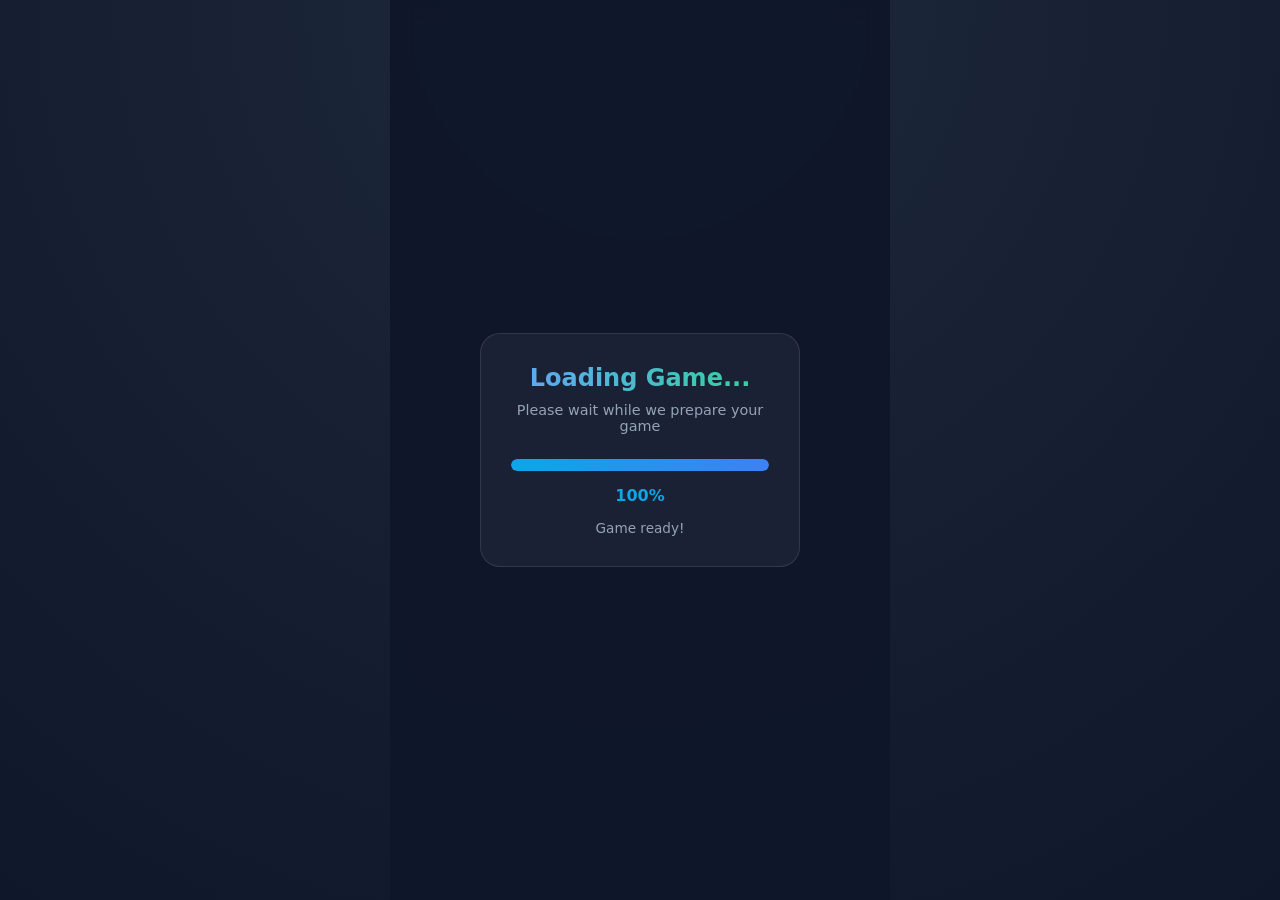
==== commit ffa8ef9a: "Add files via upload" ====
--- a/index.html
+++ b/index.html
@@ -9,6 +9,7 @@
 </head>
 <body>
     <div id="app">
+        <!-- MAIN MENU -->
         <div id="main-menu" class="screen active">
             <div class="main-menu-content">
                 <div class="title-container">
@@ -73,11 +74,21 @@
                                 <button class="toggle-btn" data-sound="off">Off</button>
                             </div>
                         </div>
-                    </div>
-                </div>
-            </div>
-        </div>
-        
+
+                        <!-- POWER-UPS TOGGLE -->
+                        <div class="setting-group">
+                            <label class="setting-label">Power‑ups</label>
+                            <div class="toggle-group powerups-group">
+                                <button class="toggle-btn active" data-powerups="on">On</button>
+                                <button class="toggle-btn" data-powerups="off">Off</button>
+                            </div>
+                        </div>
+                    </div>
+                </div>
+            </div>
+        </div>
+
+        <!-- GAME UI -->
         <div id="game-ui" class="screen">
             <div id="top-bar">
                 <div class="hud-box">
@@ -100,6 +111,8 @@
                 </button>
             </div>
             
+            <!-- Combo Meter (appears dynamically) -->
+            
             <div id="words-progress">
                 <div class="progress-header">
                     <div class="progress-label">Words Found</div>
@@ -118,8 +131,25 @@
                 <div class="current-word-label">Current Word</div>
                 <div id="current-word" class="current-word"></div>
             </div>
-        </div>
-        
+
+            <!-- POWER-UPS CONTAINER -->
+            <div id="powerups-container" class="powerups-container" style="display: none;">
+                <button id="hint-btn" class="powerup-btn" disabled>
+                    <i class="fas fa-lightbulb"></i> Hint <span class="count">1</span>
+                </button>
+                <button id="vowel-bomb-btn" class="powerup-btn" disabled>
+                    <i class="fas fa-water"></i> Vowel <span class="count">1</span>
+                </button>
+                <button id="consonant-bomb-btn" class="powerup-btn" disabled>
+                    <i class="fas fa-mountain"></i> Consonant <span class="count">1</span>
+                </button>
+                <button id="shuffle-btn" class="powerup-btn" disabled>
+                    <i class="fas fa-random"></i> Shuffle <span class="count">1</span>
+                </button>
+            </div>
+        </div>
+
+        <!-- GAME OVER SCREEN -->
         <div id="game-over" class="screen">
             <div class="game-over-content">
                 <h2 class="game-over-title">Game Over!</h2>
@@ -149,7 +179,41 @@
                     </div>
                 </div>
 
-                <!-- Summary board with longest word highlighted -->
+                <!-- POWER-UP SUMMARY (shown only when power-ups enabled) -->
+                <div id="powerup-summary" style="display: none;">
+                    <div class="powerup-stats-grid" style="display: grid; grid-template-columns: repeat(2, 1fr); gap: 10px; margin: 20px 0;">
+                        <div class="stat-box">
+                            <div class="stat-value" id="powerup-hint-used">0</div>
+                            <div class="stat-label">Hints Used</div>
+                        </div>
+                        <div class="stat-box">
+                            <div class="stat-value" id="powerup-vowel-used">0</div>
+                            <div class="stat-label">Vowel Bombs</div>
+                        </div>
+                        <div class="stat-box">
+                            <div class="stat-value" id="powerup-consonant-used">0</div>
+                            <div class="stat-label">Consonant Bombs</div>
+                        </div>
+                        <div class="stat-box">
+                            <div class="stat-value" id="powerup-shuffle-used">0</div>
+                            <div class="stat-label">Shuffles</div>
+                        </div>
+                        <div class="stat-box">
+                            <div class="stat-value" id="time-bonus-total">0</div>
+                            <div class="stat-label">Extra Time (s)</div>
+                        </div>
+                        <div class="stat-box">
+                            <div class="stat-value" id="longest-word-found">-</div>
+                            <div class="stat-label">Longest Word</div>
+                        </div>
+                    </div>
+                    <div class="found-words-only">
+                        <h3 style="color: #0ea5e9; margin: 10px 0;">Words You Found</h3>
+                        <div id="found-words-list" class="words-list" style="display: flex; flex-wrap: wrap; gap: 8px;"></div>
+                    </div>
+                </div>
+
+                <!-- Summary board with longest word highlighted (classic mode) -->
                 <div class="summary-board-section">
                     <h3 class="section-title">Longest Word: <span id="longest-word-label"></span></h3>
                     <div id="summary-board-wrap" class="board-wrap summary-board-wrap">
@@ -159,8 +223,7 @@
 
                 <div class="results-container">
                     <h3 class="section-title" style="text-align:center; color:#0ea5e9; margin-bottom:15px;">Word Results</h3>
-                    <div id="results-grid" class="results-grid">
-                        </div>
+                    <div id="results-grid" class="results-grid"></div>
                 </div>
                 
                 <div class="game-over-actions">
@@ -173,7 +236,8 @@
                 </div>
             </div>
         </div>
-        
+
+        <!-- LOADING SCREEN -->
         <div id="loading-screen" class="screen">
             <div class="loading-content">
                 <h2 class="loading-title">Loading Game...</h2>
--- a/style.css
+++ b/style.css
@@ -294,7 +294,7 @@
 #game-ui {
   display: flex;
   flex-direction: column;
-  padding: 8px; /* reduced padding for more board space */
+  padding: 8px;
 }
 
 #top-bar {
@@ -319,12 +319,12 @@
 .hud-box {
   text-align: center;
   flex: 1 1 auto;
-  min-width: 0; /* allow shrinking */
+  min-width: 0;
   transition: transform 0.2s ease;
 }
 
 .hud-lbl {
-  font-size: 0.6rem; /* slightly smaller for mobile */
+  font-size: 0.6rem;
   color: #94a3b8;
   text-transform: uppercase;
   letter-spacing: 1px;
@@ -332,7 +332,7 @@
 }
 
 .hud-val {
-  font-size: 1.2rem; /* slightly smaller */
+  font-size: 1.2rem;
   font-weight: 700;
   font-variant-numeric: tabular-nums;
   transition: all 0.3s cubic-bezier(0.175, 0.885, 0.32, 1.275);
@@ -374,7 +374,7 @@
   gap: 6px;
   transform-origin: center;
   font-size: 0.9rem;
-  flex: 0 0 auto; /* don't grow, stay at content width */
+  flex: 0 0 auto;
 }
 
 #quit-btn:hover {
@@ -462,7 +462,7 @@
   margin: 5px auto;
   touch-action: none;
   width: 100%;
-  max-width: 460px; /* larger on big phones */
+  max-width: 460px;
   padding: 0 4px;
   animation: popIn 0.6s cubic-bezier(0.175, 0.885, 0.32, 1.275);
 }
@@ -474,7 +474,7 @@
 
 #board {
   display: grid;
-  gap: 5px; /* slightly reduced */
+  gap: 5px;
   height: 100%;
   position: relative;
   z-index: 2;
@@ -483,16 +483,36 @@
     0 0 0 2px rgba(255,255,255,0.1),
     inset 0 1px 0 rgba(255,255,255,0.1);
   border-radius: 16px;
-  padding: 6px; /* reduced */
+  padding: 6px;
   background: rgba(255, 255, 255, 0.03);
+  transition: transform 0.2s;
+}
+
+/* Screen shake for bomb */
+#board.board-shake {
+  animation: bombScreenShake 0.5s ease-out;
+}
+
+@keyframes bombScreenShake {
+  0% { transform: translate(0, 0); }
+  10% { transform: translate(5px, -3px); }
+  20% { transform: translate(-5px, 3px); }
+  30% { transform: translate(4px, -2px); }
+  40% { transform: translate(-4px, 2px); }
+  50% { transform: translate(3px, -1px); }
+  60% { transform: translate(-3px, 1px); }
+  70% { transform: translate(2px, -1px); }
+  80% { transform: translate(-2px, 1px); }
+  90% { transform: translate(1px, 0); }
+  100% { transform: translate(0, 0); }
 }
 
 .tile {
   position: relative;
   background: linear-gradient(145deg, #ffffff, #e6e6e6);
   color: #0f172a;
-  border-radius: 12px; /* slightly smaller */
-  font-size: 1.6rem; /* base, will scale down on smaller screens */
+  border-radius: 12px;
+  font-size: 1.6rem;
   font-weight: 800;
   display: flex;
   align-items: center;
@@ -573,124 +593,222 @@
   border-radius: 10px;
 }
 
-/* ================= SUPER SATISFYING FLASH ANIMATIONS ================= */
+/* ================= MULTIPLIER BADGES ================= */
+.tile-multiplier {
+  position: absolute;
+  bottom: 2px;
+  right: 2px;
+  font-size: 0.7rem;
+  font-weight: bold;
+  background: rgba(0,0,0,0.6);
+  color: gold;
+  padding: 2px 4px;
+  border-radius: 8px;
+  line-height: 1;
+  z-index: 5;
+  box-shadow: 0 0 5px gold;
+}
+
+.tile[data-multiplier="2"] .tile-multiplier {
+  background: #2d6a4f;
+  color: #ffd966;
+}
+
+.tile[data-multiplier="3"] .tile-multiplier {
+  background: #9d4edd;
+  color: #ffb703;
+}
+
+/* ================= COMBO METER ================= */
+#combo-meter {
+  margin: 5px auto;
+  padding: 5px 10px;
+  background: linear-gradient(135deg, #fbbf24, #f59e0b);
+  border-radius: 20px;
+  display: inline-block;
+  font-weight: 800;
+  color: #0f172a;
+  transition: all 0.2s;
+  box-shadow: 0 0 15px #f59e0b;
+}
+
+#combo-meter.combo-active {
+  animation: comboPulse 0.5s infinite;
+}
+
+@keyframes comboPulse {
+  0%, 100% { transform: scale(1); }
+  50% { transform: scale(1.1); }
+}
+
+/* Time bonus popup */
+.time-bonus-popup {
+  position: fixed;
+  top: 40%;
+  left: 50%;
+  transform: translate(-50%, -50%);
+  background: #0ea5e9;
+  color: white;
+  padding: 10px 20px;
+  border-radius: 30px;
+  font-weight: bold;
+  z-index: 1000;
+  animation: bonusFloat 1s ease-out forwards;
+}
+
+@keyframes bonusFloat {
+  0% { opacity: 0; transform: translate(-50%, 0); }
+  20% { opacity: 1; transform: translate(-50%, -20px); }
+  80% { opacity: 1; transform: translate(-50%, -40px); }
+  100% { opacity: 0; transform: translate(-50%, -60px); }
+}
+
+/* ================= POWER-UPS ================= */
+.powerups-container {
+  display: flex;
+  justify-content: center;
+  gap: 10px;
+  margin: 10px 0;
+  flex-wrap: wrap;
+}
+
+.powerup-btn {
+  background: linear-gradient(145deg, #2d3748, #1a202c);
+  border: 1px solid rgba(255,255,255,0.1);
+  color: white;
+  padding: 8px 16px;
+  border-radius: 30px;
+  font-weight: 600;
+  display: inline-flex;
+  align-items: center;
+  gap: 6px;
+  box-shadow: 0 4px 0 #0b0f17;
+  transition: all 0.1s ease;
+  cursor: pointer;
+}
+
+.powerup-btn:active:not(:disabled) {
+  transform: translateY(3px);
+  box-shadow: 0 1px 0 #0b0f17;
+}
+
+.powerup-btn:disabled {
+  opacity: 0.4;
+  filter: grayscale(0.6);
+  cursor: not-allowed;
+}
+
+.powerup-btn .count {
+  background: rgba(255,255,255,0.2);
+  border-radius: 12px;
+  padding: 2px 8px;
+  font-size: 0.8rem;
+}
+
+#hint-btn { border-color: #fbbf24; }
+#vowel-bomb-btn { border-color: #60a5fa; }
+#consonant-bomb-btn { border-color: #f87171; }
+#shuffle-btn { border-color: #c084fc; }
+
+/* Enhanced power-up unlock animation */
+.powerup-btn.powerup-unlock {
+  animation: unlockBlast 0.5s ease;
+}
+@keyframes unlockBlast {
+  0% { transform: scale(1); box-shadow: 0 0 0 0 gold; }
+  30% { transform: scale(1.5); background: gold; color: black; box-shadow: 0 0 30px gold; }
+  100% { transform: scale(1); box-shadow: 0 0 0 0 gold; }
+}
+
+.powerup-popup {
+  position: fixed;
+  font-size: 2rem;
+  font-weight: bold;
+  color: gold;
+  text-shadow: 0 0 20px orange;
+  pointer-events: none;
+  z-index: 1000;
+  animation: floatUp 0.8s ease-out forwards;
+}
+@keyframes floatUp {
+  0% { opacity: 1; transform: translateY(0) scale(1); }
+  100% { opacity: 0; transform: translateY(-80px) scale(1.5); }
+}
+
+/* Hint flash animation - extended duration */
+.tile.hint-flash {
+  animation: hintPulse 1s ease; /* base 1s, can be overridden by JS */
+  box-shadow: 0 0 20px #fbbf24, 0 0 40px #f59e0b !important;
+  z-index: 25;
+}
+@keyframes hintPulse {
+  0% { transform: scale(1); }
+  20% { transform: scale(1.1); background: #fbbf24; color: black; }
+  40% { transform: scale(1.05); }
+  60% { transform: scale(1.1); }
+  80% { transform: scale(1.05); }
+  100% { transform: scale(1); }
+}
+
+/* Bomb target highlight */
+.tile.bomb-target {
+  box-shadow: 0 0 0 3px #f59e0b, 0 0 20px #f59e0b;
+  transform: scale(1.02);
+  z-index: 20;
+  transition: all 0.1s;
+}
+
+.tile.bomb-drop {
+  animation: bombRipple 0.4s ease-out;
+}
+@keyframes bombRipple {
+  0% { box-shadow: 0 0 0 0 #f59e0b, 0 0 0 0 #f59e0b; }
+  50% { box-shadow: 0 0 0 10px rgba(245,158,11,0.5), 0 0 0 20px rgba(245,158,11,0.2); }
+  100% { box-shadow: 0 0 0 20px rgba(245,158,11,0), 0 0 0 30px rgba(245,158,11,0); }
+}
+
+/* ================= FLASH ANIMATIONS ================= */
 @keyframes flashGreen {
-  0% { 
-    background: linear-gradient(145deg, #ffffff, #e6e6e6);
-    transform: scale(1);
-    box-shadow: 0 6px 0 rgba(0, 0, 0, 0.2);
-  }
-  20% { 
-    background: linear-gradient(145deg, #22c55e, #16a34a);
-    color: white;
-    transform: scale(1.15) rotate(2deg);
-    box-shadow: 0 0 30px rgba(34, 197, 94, 0.8);
-  }
-  40% {
-    background: linear-gradient(145deg, #4ade80, #22c55e);
-    transform: scale(1.12) rotate(-2deg);
-    box-shadow: 0 0 40px rgba(34, 197, 94, 0.9);
-  }
-  60% {
-    background: linear-gradient(145deg, #86efac, #4ade80);
-    transform: scale(1.08) rotate(1deg);
-    box-shadow: 0 0 35px rgba(34, 197, 94, 0.8);
-  }
-  80% { 
-    background: linear-gradient(145deg, #bbf7d0, #86efac);
-    transform: scale(1.05);
-    box-shadow: 0 0 25px rgba(34, 197, 94, 0.6);
-  }
-  100% { 
-    background: linear-gradient(145deg, #ffffff, #e6e6e6);
-    transform: scale(1);
-    box-shadow: 0 6px 0 rgba(0, 0, 0, 0.2);
-  }
+  0% { background: linear-gradient(145deg, #ffffff, #e6e6e6); transform: scale(1); box-shadow: 0 6px 0 rgba(0,0,0,0.2); }
+  20% { background: linear-gradient(145deg, #22c55e, #16a34a); color: white; transform: scale(1.15) rotate(2deg); box-shadow: 0 0 30px rgba(34,197,94,0.8); }
+  40% { background: linear-gradient(145deg, #4ade80, #22c55e); transform: scale(1.12) rotate(-2deg); box-shadow: 0 0 40px rgba(34,197,94,0.9); }
+  60% { background: linear-gradient(145deg, #86efac, #4ade80); transform: scale(1.08) rotate(1deg); box-shadow: 0 0 35px rgba(34,197,94,0.8); }
+  80% { background: linear-gradient(145deg, #bbf7d0, #86efac); transform: scale(1.05); box-shadow: 0 0 25px rgba(34,197,94,0.6); }
+  100% { background: linear-gradient(145deg, #ffffff, #e6e6e6); transform: scale(1); box-shadow: 0 6px 0 rgba(0,0,0,0.2); }
 }
 
 @keyframes flashRed {
-  0% { 
-    background: linear-gradient(145deg, #ffffff, #e6e6e6);
-    transform: translateX(0);
-  }
-  10% { 
-    background: linear-gradient(145deg, #ef4444, #dc2626);
-    color: white;
-    transform: translateX(-3px);
-    box-shadow: 0 0 20px rgba(239, 68, 68, 0.6);
-  }
-  30% {
-    background: linear-gradient(145deg, #f87171, #ef4444);
-    transform: translateX(3px);
-    box-shadow: 0 0 25px rgba(239, 68, 68, 0.7);
-  }
-  50% {
-    background: linear-gradient(145deg, #fca5a5, #f87171);
-    transform: translateX(-2px);
-    box-shadow: 0 0 20px rgba(239, 68, 68, 0.6);
-  }
-  70% { 
-    background: linear-gradient(145deg, #fecaca, #fca5a5);
-    transform: translateX(2px);
-    box-shadow: 0 0 15px rgba(239, 68, 68, 0.5);
-  }
-  90% { 
-    background: linear-gradient(145deg, #fee2e2, #fecaca);
-    transform: translateX(-1px);
-    box-shadow: 0 0 10px rgba(239, 68, 68, 0.4);
-  }
-  100% { 
-    background: linear-gradient(145deg, #ffffff, #e6e6e6);
-    transform: translateX(0);
-  }
+  0% { background: linear-gradient(145deg, #ffffff, #e6e6e6); transform: translateX(0); }
+  10% { background: linear-gradient(145deg, #ef4444, #dc2626); color: white; transform: translateX(-3px); box-shadow: 0 0 20px rgba(239, 68, 68, 0.6); }
+  30% { background: linear-gradient(145deg, #f87171, #ef4444); transform: translateX(3px); box-shadow: 0 0 25px rgba(239, 68, 68, 0.7); }
+  50% { background: linear-gradient(145deg, #fca5a5, #f87171); transform: translateX(-2px); box-shadow: 0 0 20px rgba(239, 68, 68, 0.6); }
+  70% { background: linear-gradient(145deg, #fecaca, #fca5a5); transform: translateX(2px); box-shadow: 0 0 15px rgba(239, 68, 68, 0.5); }
+  90% { background: linear-gradient(145deg, #fee2e2, #fecaca); transform: translateX(-1px); box-shadow: 0 0 10px rgba(239, 68, 68, 0.4); }
+  100% { background: linear-gradient(145deg, #ffffff, #e6e6e6); transform: translateX(0); }
 }
 
 @keyframes flashPurple {
-  0% { 
-    background: linear-gradient(145deg, #ffffff, #e6e6e6);
-    transform: translateY(0);
-  }
-  30% { 
-    background: linear-gradient(145deg, #8b5cf6, #7c3aed);
-    color: white;
-    transform: translateY(-8px);
-    box-shadow: 0 0 30px rgba(139, 92, 246, 0.7);
-  }
-  50% {
-    background: linear-gradient(145deg, #a78bfa, #8b5cf6);
-    transform: translateY(0);
-    box-shadow: 0 0 35px rgba(139, 92, 246, 0.8);
-  }
-  70% { 
-    background: linear-gradient(145deg, #c4b5fd, #a78bfa);
-    transform: translateY(-4px);
-    box-shadow: 0 0 25px rgba(139, 92, 246, 0.6);
-  }
-  85% {
-    background: linear-gradient(145deg, #ddd6fe, #c4b5fd);
-    transform: translateY(0);
-    box-shadow: 0 0 15px rgba(139, 92, 246, 0.4);
-  }
-  100% { 
-    background: linear-gradient(145deg, #ffffff, #e6e6e6);
-    transform: translateY(0);
-  }
-}
-
-.tile.flash-valid {
-  animation: flashGreen 0.5s cubic-bezier(0.68, -0.55, 0.265, 1.55);
-  z-index: 20 !important;
-}
-
-.tile.flash-invalid {
-  animation: flashRed 0.5s ease;
-  z-index: 20 !important;
-}
-
-.tile.flash-duplicate {
-  animation: flashPurple 0.5s cubic-bezier(0.68, -0.55, 0.265, 1.55);
-  z-index: 20 !important;
-}
+  0% { background: linear-gradient(145deg, #ffffff, #e6e6e6); transform: translateY(0); }
+  30% { background: linear-gradient(145deg, #8b5cf6, #7c3aed); color: white; transform: translateY(-8px); box-shadow: 0 0 30px rgba(139, 92, 246, 0.7); }
+  50% { background: linear-gradient(145deg, #a78bfa, #8b5cf6); transform: translateY(0); box-shadow: 0 0 35px rgba(139, 92, 246, 0.8); }
+  70% { background: linear-gradient(145deg, #c4b5fd, #a78bfa); transform: translateY(-4px); box-shadow: 0 0 25px rgba(139, 92, 246, 0.6); }
+  85% { background: linear-gradient(145deg, #ddd6fe, #c4b5fd); transform: translateY(0); box-shadow: 0 0 15px rgba(139, 92, 246, 0.4); }
+  100% { background: linear-gradient(145deg, #ffffff, #e6e6e6); transform: translateY(0); }
+}
+
+@keyframes flashGold {
+  0% { background: linear-gradient(145deg, #ffffff, #e6e6e6); transform: scale(1) rotate(0); }
+  20% { background: linear-gradient(145deg, #fbbf24, #f59e0b); color: black; transform: scale(1.2) rotate(3deg); box-shadow: 0 0 30px gold; }
+  40% { background: linear-gradient(145deg, #fcd34d, #fbbf24); transform: scale(1.15) rotate(-2deg); box-shadow: 0 0 40px gold; }
+  60% { background: linear-gradient(145deg, #fde68a, #fcd34d); transform: scale(1.1) rotate(1deg); box-shadow: 0 0 35px gold; }
+  80% { background: linear-gradient(145deg, #fef3c7, #fde68a); transform: scale(1.05); box-shadow: 0 0 25px gold; }
+  100% { background: linear-gradient(145deg, #ffffff, #e6e6e6); transform: scale(1) rotate(0); }
+}
+
+.tile.flash-valid { animation: flashGreen 0.5s cubic-bezier(0.68, -0.55, 0.265, 1.55); z-index: 20 !important; }
+.tile.flash-invalid { animation: flashRed 0.5s ease; z-index: 20 !important; }
+.tile.flash-duplicate { animation: flashPurple 0.5s cubic-bezier(0.68, -0.55, 0.265, 1.55); z-index: 20 !important; }
+.tile.flash-higher-score { animation: flashGold 0.5s cubic-bezier(0.68, -0.55, 0.265, 1.55); z-index: 20 !important; }
 
 .current-word-section {
   text-align: center;
@@ -916,22 +1034,10 @@
 }
 
 @keyframes scorePopup {
-  0% { 
-    opacity: 0; 
-    transform: translate(-50%, -50%) scale(0.5); 
-  }
-  20% { 
-    opacity: 1; 
-    transform: translate(-50%, -100%) scale(1.2); 
-  }
-  80% { 
-    opacity: 0.8; 
-    transform: translate(-50%, -120%) scale(1); 
-  }
-  100% { 
-    opacity: 0; 
-    transform: translate(-50%, -150%) scale(0.8); 
-  }
+  0% { opacity: 0; transform: translate(-50%, -50%) scale(0.5); }
+  20% { opacity: 1; transform: translate(-50%, -100%) scale(1.2); }
+  80% { opacity: 0.8; transform: translate(-50%, -120%) scale(1); }
+  100% { opacity: 0; transform: translate(-50%, -150%) scale(0.8); }
 }
 
 /* ================= LOADING SCREEN ================= */
@@ -1027,7 +1133,6 @@
     padding: 6px 3px;
   }
 
-  /* Top bar stays horizontal, quit button stays inline */
   #top-bar {
     flex-wrap: wrap;
     justify-content: center;
@@ -1063,7 +1168,6 @@
     min-width: 50px;
   }
   
-  /* Larger board on mobile */
   #board-wrap {
     max-width: 450px;
   }
@@ -1075,7 +1179,7 @@
   
   .tile {
     font-size: 1.5rem;
-    min-height: 0; /* remove fixed height, rely on aspect-ratio */
+    min-height: 0;
     border-radius: 10px;
   }
 }
@@ -1134,7 +1238,7 @@
   }
 
   #board-wrap {
-    max-width: 400px; /* still large, but safe on very small screens */
+    max-width: 400px;
   }
   
   .tile {
@@ -1143,7 +1247,8 @@
   
   .tile.flash-valid,
   .tile.flash-invalid,
-  .tile.flash-duplicate {
+  .tile.flash-duplicate,
+  .tile.flash-higher-score {
     animation-duration: 0.4s;
   }
   
@@ -1312,7 +1417,6 @@
   position: relative;
 }
 
-/* Found Words */
 .word-pill.found {
   background: rgba(34, 197, 94, 0.15);
   color: #4ade80;
@@ -1328,7 +1432,6 @@
   opacity: 0.7;
 }
 
-/* Missed Words */
 .word-pill.missed {
   color: #64748b;
   text-decoration: none;
@@ -1336,7 +1439,6 @@
   border: 1px solid transparent; 
 }
 
-/* Longest Word Highlight */
 .word-pill.longest-highlight {
   border-color: #f59e0b;
   color: #fbbf24;
@@ -1349,7 +1451,7 @@
   color: #fbbf24;
 }
 
-/* ================= NEW: SUMMARY BOARD STYLES ================= */
+/* ================= SUMMARY BOARD STYLES ================= */
 .summary-board-section {
   margin: 20px 0;
   padding: 15px;
@@ -1395,4 +1497,53 @@
   transform: scale(1.05);
   z-index: 5;
   position: relative;
+}
+
+/* ================= BOMB DIRECTIONAL SHAKE ================= */
+.bomb-shake-right { animation: shakeRight 0.6s ease-out; }
+.bomb-shake-left { animation: shakeLeft 0.6s ease-out; }
+.bomb-shake-up { animation: shakeUp 0.6s ease-out; }
+.bomb-shake-down { animation: shakeDown 0.6s ease-out; }
+
+@keyframes shakeRight {
+    0% { transform: translateX(0); }
+    20% { transform: translateX(8px); }
+    40% { transform: translateX(-4px); }
+    60% { transform: translateX(4px); }
+    80% { transform: translateX(-2px); }
+    100% { transform: translateX(0); }
+}
+
+@keyframes shakeLeft {
+    0% { transform: translateX(0); }
+    20% { transform: translateX(-8px); }
+    40% { transform: translateX(4px); }
+    60% { transform: translateX(-4px); }
+    80% { transform: translateX(2px); }
+    100% { transform: translateX(0); }
+}
+
+@keyframes shakeUp {
+    0% { transform: translateY(0); }
+    20% { transform: translateY(-8px); }
+    40% { transform: translateY(4px); }
+    60% { transform: translateY(-4px); }
+    80% { transform: translateY(2px); }
+    100% { transform: translateY(0); }
+}
+
+@keyframes shakeDown {
+    0% { transform: translateY(0); }
+    20% { transform: translateY(8px); }
+    40% { transform: translateY(-4px); }
+    60% { transform: translateY(4px); }
+    80% { transform: translateY(-2px); }
+    100% { transform: translateY(0); }
+}
+
+/* Power-up summary word list */
+#found-words-list .word-pill {
+  background: rgba(34, 197, 94, 0.15);
+  color: #4ade80;
+  border: 1px solid rgba(34, 197, 94, 0.3);
 }
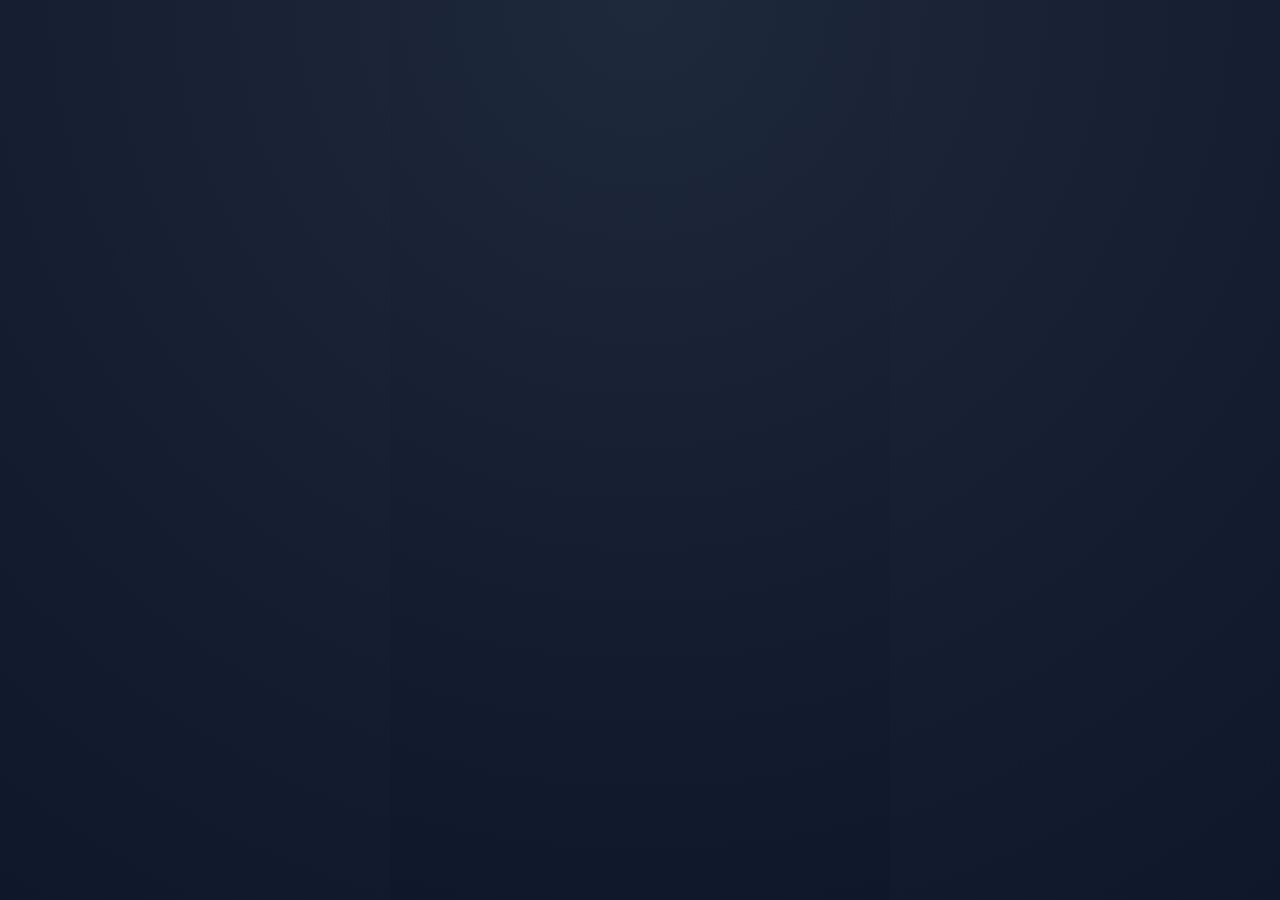
==== commit 0b8c37e9: "Add files via upload" ====
--- a/index.html
+++ b/index.html
@@ -83,6 +83,20 @@
                                 <button class="toggle-btn" data-powerups="off">Off</button>
                             </div>
                         </div>
+
+                        <!-- Background Music -->
+                        <div class="setting-group">
+                            <label class="setting-label">Background Music</label>
+                            <div style="display: flex; gap: 8px; align-items: center;">
+                                <div class="toggle-group music-group" style="flex: 2;">
+                                    <button class="toggle-btn active" data-music="on">On</button>
+                                    <button class="toggle-btn" data-music="off">Off</button>
+                                </div>
+                                <button id="next-track-btn" class="toggle-btn" style="flex: 0 0 auto; padding: 8px 12px;" title="Next Track">
+                                    <i class="fas fa-step-forward"></i>
+                                </button>
+                            </div>
+                        </div>
                     </div>
                 </div>
             </div>
--- a/style.css
+++ b/style.css
@@ -290,6 +290,27 @@
   transform: translateY(-1px);
 }
 
+/* Next track button */
+#next-track-btn {
+  background: rgba(255,255,255,0.1);
+  border: none;
+  color: #94a3b8;
+  border-radius: 8px;
+  cursor: pointer;
+  transition: all 0.2s;
+  display: flex;
+  align-items: center;
+  justify-content: center;
+}
+#next-track-btn:hover {
+  background: rgba(255,255,255,0.2);
+  color: #0ea5e9;
+  transform: scale(1.05);
+}
+#next-track-btn:active {
+  transform: scale(0.95);
+}
+
 /* ================= GAME UI ================= */
 #game-ui {
   display: flex;
@@ -523,7 +544,7 @@
     inset 0 2px 4px rgba(255, 255, 255, 0.8),
     inset 0 -2px 4px rgba(0, 0, 0, 0.1);
   transition: all 0.2s cubic-bezier(0.175, 0.885, 0.32, 1.275);
-  overflow: hidden;
+  overflow: visible;  /* Allow smoke to show outside */
   min-height: 60px;
   transform: translateZ(0);
   border: 1px solid rgba(255, 255, 255, 0.5);
@@ -549,6 +570,39 @@
   z-index: 1;
 }
 
+/* Smoke effect for selected multiplier tiles */
+.tile.multiplier-2.selected::after,
+.tile.multiplier-3.selected::after {
+  content: '';
+  position: absolute;
+  inset: -20px;
+  background: radial-gradient(circle at 30% 30%, rgba(255,255,255,0.9) 0%, rgba(255,255,255,0.4) 40%, transparent 70%);
+  filter: blur(12px);
+  opacity: 0.7;
+  z-index: -1;
+  animation: smokeDrift 0.8s infinite alternate ease-in-out;
+  pointer-events: none;
+  border-radius: 50%;
+}
+
+@keyframes smokeDrift {
+  0% { transform: translate(0, 0) scale(1); opacity: 0.5; }
+  100% { transform: translate(-5px, -8px) scale(1.5); opacity: 0.9; }
+}
+
+/* Multiplier tile backgrounds */
+.tile.multiplier-2 {
+  background: linear-gradient(145deg, #ffd966, #f9c74f);
+  color: #0f172a;
+  box-shadow: 0 6px 0 #b68b40, inset 0 2px 4px rgba(255,255,255,0.8), inset 0 -2px 4px rgba(0,0,0,0.1);
+}
+
+.tile.multiplier-3 {
+  background: linear-gradient(145deg, #c77dff, #b963f7);
+  color: #0f172a;
+  box-shadow: 0 6px 0 #7b4c9e, inset 0 2px 4px rgba(255,255,255,0.8), inset 0 -2px 4px rgba(0,0,0,0.1);
+}
+
 .tile.hover {
   transform: scale(1.05);
   box-shadow: 0 8px 0 rgba(0, 0, 0, 0.2);
@@ -565,6 +619,28 @@
     inset 0 2px 4px rgba(255, 255, 255, 0.4),
     inset 0 -2px 4px rgba(0, 0, 0, 0.2) !important;
   animation: selectedPulse 2s infinite;
+}
+
+/* Selected multiplier tiles – aggressive fizzy effect + smoke */
+.tile.multiplier-2.selected {
+  background: linear-gradient(145deg, #fbbf24, #f59e0b) !important;
+  animation: fizz 0.4s infinite cubic-bezier(0.25, 0.1, 0.25, 1);
+  box-shadow: 0 0 30px #fbbf24, 0 8px 20px rgba(245,158,11,0.3), inset 0 2px 4px rgba(255,255,255,0.4), inset 0 -2px 4px rgba(0,0,0,0.2) !important;
+}
+
+.tile.multiplier-3.selected {
+  background: linear-gradient(145deg, #d946ef, #c026d3) !important;
+  animation: fizz 0.4s infinite cubic-bezier(0.25, 0.1, 0.25, 1);
+  box-shadow: 0 0 30px #d946ef, 0 8px 20px rgba(217,70,239,0.3), inset 0 2px 4px rgba(255,255,255,0.4), inset 0 -2px 4px rgba(0,0,0,0.2) !important;
+}
+
+@keyframes fizz {
+  0% { transform: scale(1) rotate(0deg); box-shadow: 0 0 20px currentColor, 0 0 10px white; }
+  20% { transform: scale(1.3) rotate(10deg); box-shadow: 0 0 60px currentColor, 0 0 30px white; }
+  40% { transform: scale(1.1) rotate(-8deg); box-shadow: 0 0 40px currentColor, 0 0 20px white; }
+  60% { transform: scale(1.4) rotate(15deg); box-shadow: 0 0 70px currentColor, 0 0 35px white; }
+  80% { transform: scale(1.2) rotate(-12deg); box-shadow: 0 0 50px currentColor, 0 0 25px white; }
+  100% { transform: scale(1) rotate(0deg); box-shadow: 0 0 20px currentColor, 0 0 5px white; }
 }
 
 @keyframes selectedPulse {
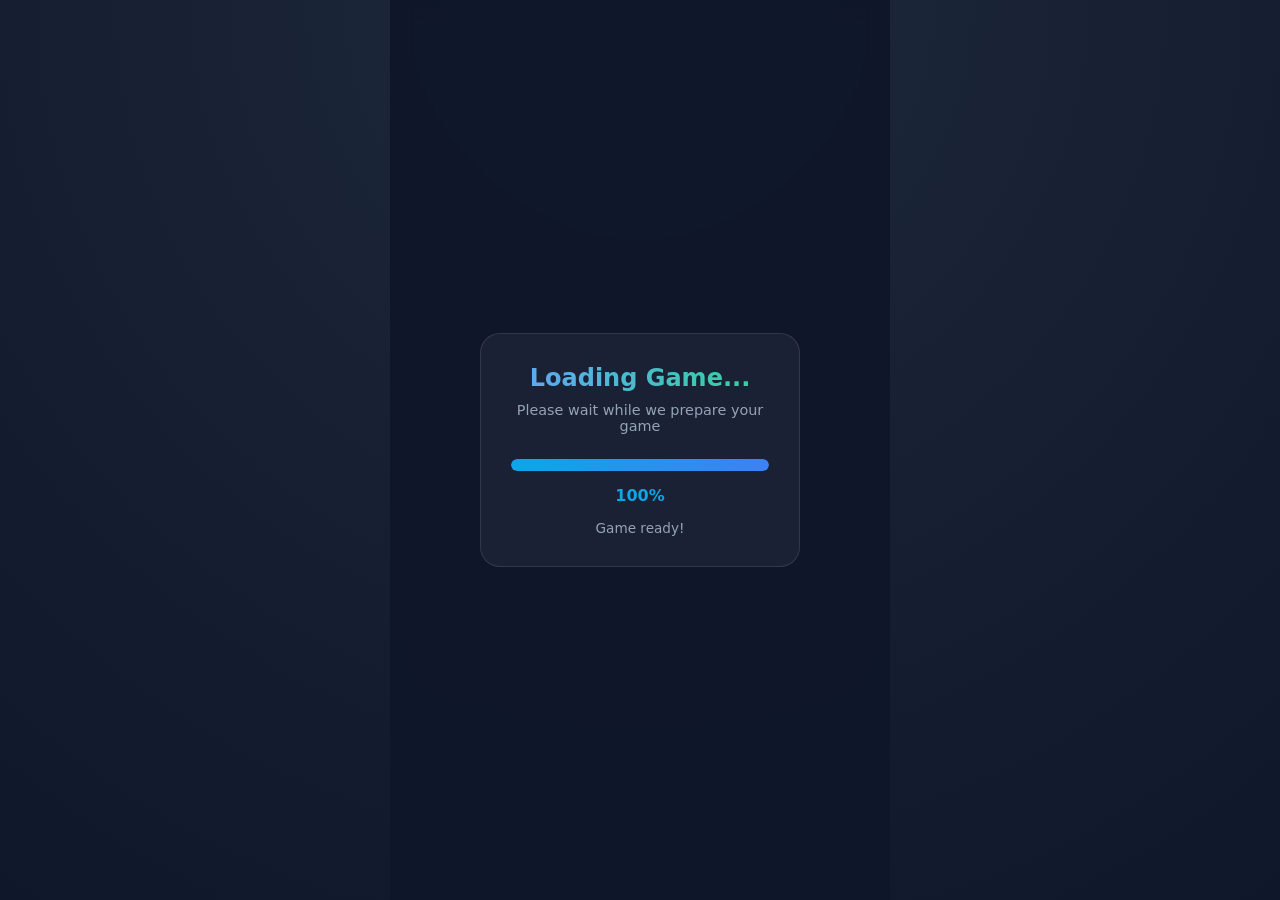
==== commit 7f037bc4: "Add files via upload" ====
--- a/index.html
+++ b/index.html
@@ -1,270 +1,302 @@
-<!DOCTYPE html>
-<html lang="en">
-<head>
-    <meta charset="UTF-8">
-    <meta name="viewport" content="width=device-width, initial-scale=1.0">
-    <title>Boggle - Word Search Game</title>
-    <link rel="stylesheet" href="style.css">
-    <link rel="stylesheet" href="https://cdnjs.cloudflare.com/ajax/libs/font-awesome/6.4.0/css/all.min.css">
-</head>
-<body>
-    <div id="app">
-        <!-- MAIN MENU -->
-        <div id="main-menu" class="screen active">
-            <div class="main-menu-content">
-                <div class="title-container">
-                    <h1 class="title">BOGGLE</h1>
-                    <p class="subtitle">Find as many words as you can!</p>
-                </div>
-                
-                <div class="highscores-container">
-                    <div class="highscore-box">
-                        <div class="highscore-label">4×4 High Score</div>
-                        <div id="highscore-4x4" class="highscore-value">0</div>
-                    </div>
-                    <div class="highscore-box">
-                        <div class="highscore-label">5×5 High Score</div>
-                        <div id="highscore-5x5" class="highscore-value">0</div>
-                    </div>
-                </div>
-                
-                <div class="menu-buttons">
-                    <button id="start-game" class="menu-btn primary">
-                        <i class="fas fa-play"></i> Start Game
-                    </button>
-                </div>
-                
-                <div class="settings-container">
-                    <div class="settings-section">
-                        <h3 class="section-title">Game Settings</h3>
-                        
-                        <div class="setting-group">
-                            <label class="setting-label">Board Size</label>
-                            <div class="toggle-group">
-                                <button class="toggle-btn active" data-size="4">4×4</button>
-                                <button class="toggle-btn" data-size="5">5×5</button>
-                            </div>
-                        </div>
-                        
-                        <div class="setting-group">
-                            <label class="setting-label">Time Limit</label>
-                            <div class="toggle-group time-group">
-                                <button class="toggle-btn" data-time="60">1:00</button>
-                                <button class="toggle-btn active" data-time="120">2:00</button>
-                                <button class="toggle-btn" data-time="180">3:00</button>
-                                <button class="toggle-btn" data-time="240">4:00</button>
-                                <button class="toggle-btn" data-time="300">5:00</button>
-                                <button class="toggle-btn" data-time="0">∞</button>
-                            </div>
-                        </div>
-                        
-                        <div class="setting-group">
-                            <label class="setting-label">Min Word Length</label>
-                            <div class="toggle-group">
-                                <button class="toggle-btn active" data-length="3">3</button>
-                                <button class="toggle-btn" data-length="4">4</button>
-                                <button class="toggle-btn" data-length="5">5</button>
-                            </div>
-                        </div>
-                        
-                        <div class="setting-group">
-                            <label class="setting-label">Sound Effects</label>
-                            <div class="toggle-group sound-group">
-                                <button class="toggle-btn active" data-sound="on">On</button>
-                                <button class="toggle-btn" data-sound="off">Off</button>
-                            </div>
-                        </div>
-
-                        <!-- POWER-UPS TOGGLE -->
-                        <div class="setting-group">
-                            <label class="setting-label">Power‑ups</label>
-                            <div class="toggle-group powerups-group">
-                                <button class="toggle-btn active" data-powerups="on">On</button>
-                                <button class="toggle-btn" data-powerups="off">Off</button>
-                            </div>
-                        </div>
-
-                        <!-- Background Music -->
-                        <div class="setting-group">
-                            <label class="setting-label">Background Music</label>
-                            <div style="display: flex; gap: 8px; align-items: center;">
-                                <div class="toggle-group music-group" style="flex: 2;">
-                                    <button class="toggle-btn active" data-music="on">On</button>
-                                    <button class="toggle-btn" data-music="off">Off</button>
-                                </div>
-                                <button id="next-track-btn" class="toggle-btn" style="flex: 0 0 auto; padding: 8px 12px;" title="Next Track">
-                                    <i class="fas fa-step-forward"></i>
-                                </button>
-                            </div>
-                        </div>
-                    </div>
-                </div>
-            </div>
-        </div>
-
-        <!-- GAME UI -->
-        <div id="game-ui" class="screen">
-            <div id="top-bar">
-                <div class="hud-box">
-                    <div class="hud-lbl">Score</div>
-                    <div id="score" class="hud-val">0</div>
-                </div>
-                
-                <div class="hud-box">
-                    <div class="hud-lbl">Time</div>
-                    <div id="timer" class="hud-val time-display">3:00</div>
-                </div>
-                
-                <div class="hud-box">
-                    <div class="hud-lbl">Words</div>
-                    <div id="word-count" class="hud-val">0</div>
-                </div>
-                
-                <button id="quit-btn">
-                    <i class="fas fa-sign-out-alt"></i> Quit
-                </button>
-            </div>
-            
-            <!-- Combo Meter (appears dynamically) -->
-            
-            <div id="words-progress">
-                <div class="progress-header">
-                    <div class="progress-label">Words Found</div>
-                    <div class="progress-stats" id="progress-stats">0/0</div>
-                </div>
-                <div class="progress-bar">
-                    <div id="progress-fill" class="progress-fill"></div>
-                </div>
-            </div>
-            
-            <div id="board-wrap">
-                <div id="board"></div>
-            </div>
-            
-            <div class="current-word-section">
-                <div class="current-word-label">Current Word</div>
-                <div id="current-word" class="current-word"></div>
-            </div>
-
-            <!-- POWER-UPS CONTAINER -->
-            <div id="powerups-container" class="powerups-container" style="display: none;">
-                <button id="hint-btn" class="powerup-btn" disabled>
-                    <i class="fas fa-lightbulb"></i> Hint <span class="count">1</span>
-                </button>
-                <button id="vowel-bomb-btn" class="powerup-btn" disabled>
-                    <i class="fas fa-water"></i> Vowel <span class="count">1</span>
-                </button>
-                <button id="consonant-bomb-btn" class="powerup-btn" disabled>
-                    <i class="fas fa-mountain"></i> Consonant <span class="count">1</span>
-                </button>
-                <button id="shuffle-btn" class="powerup-btn" disabled>
-                    <i class="fas fa-random"></i> Shuffle <span class="count">1</span>
-                </button>
-            </div>
-        </div>
-
-        <!-- GAME OVER SCREEN -->
-        <div id="game-over" class="screen">
-            <div class="game-over-content">
-                <h2 class="game-over-title">Game Over!</h2>
-                
-                <div class="final-score-container">
-                    <div id="final-score" class="final-score">0</div>
-                    <div id="new-record-badge" class="new-record-badge">
-                        <i class="fas fa-trophy"></i> New Record!
-                    </div>
-                </div>
-                
-                <div class="score-comparison">
-                    <div class="record-message">
-                        <i class="fas fa-crown record-icon"></i>
-                        <div class="record-text">Best: <span id="best-score">0</span></div>
-                    </div>
-                </div>
-                
-                <div class="stats">
-                    <div class="stat-box">
-                        <div id="total-words" class="stat-value">0</div>
-                        <div class="stat-label">Words Found</div>
-                    </div>
-                    <div class="stat-box">
-                        <div id="percentage-found" class="stat-value">0%</div>
-                        <div class="stat-label">Completion</div>
-                    </div>
-                </div>
-
-                <!-- POWER-UP SUMMARY (shown only when power-ups enabled) -->
-                <div id="powerup-summary" style="display: none;">
-                    <div class="powerup-stats-grid" style="display: grid; grid-template-columns: repeat(2, 1fr); gap: 10px; margin: 20px 0;">
-                        <div class="stat-box">
-                            <div class="stat-value" id="powerup-hint-used">0</div>
-                            <div class="stat-label">Hints Used</div>
-                        </div>
-                        <div class="stat-box">
-                            <div class="stat-value" id="powerup-vowel-used">0</div>
-                            <div class="stat-label">Vowel Bombs</div>
-                        </div>
-                        <div class="stat-box">
-                            <div class="stat-value" id="powerup-consonant-used">0</div>
-                            <div class="stat-label">Consonant Bombs</div>
-                        </div>
-                        <div class="stat-box">
-                            <div class="stat-value" id="powerup-shuffle-used">0</div>
-                            <div class="stat-label">Shuffles</div>
-                        </div>
-                        <div class="stat-box">
-                            <div class="stat-value" id="time-bonus-total">0</div>
-                            <div class="stat-label">Extra Time (s)</div>
-                        </div>
-                        <div class="stat-box">
-                            <div class="stat-value" id="longest-word-found">-</div>
-                            <div class="stat-label">Longest Word</div>
-                        </div>
-                    </div>
-                    <div class="found-words-only">
-                        <h3 style="color: #0ea5e9; margin: 10px 0;">Words You Found</h3>
-                        <div id="found-words-list" class="words-list" style="display: flex; flex-wrap: wrap; gap: 8px;"></div>
-                    </div>
-                </div>
-
-                <!-- Summary board with longest word highlighted (classic mode) -->
-                <div class="summary-board-section">
-                    <h3 class="section-title">Longest Word: <span id="longest-word-label"></span></h3>
-                    <div id="summary-board-wrap" class="board-wrap summary-board-wrap">
-                        <div id="summary-board" class="board summary-board"></div>
-                    </div>
-                </div>
-
-                <div class="results-container">
-                    <h3 class="section-title" style="text-align:center; color:#0ea5e9; margin-bottom:15px;">Word Results</h3>
-                    <div id="results-grid" class="results-grid"></div>
-                </div>
-                
-                <div class="game-over-actions">
-                    <button id="play-again" class="menu-btn primary">
-                        <i class="fas fa-redo"></i> Play Again
-                    </button>
-                    <button id="back-to-menu" class="menu-btn">
-                        <i class="fas fa-home"></i> Main Menu
-                    </button>
-                </div>
-            </div>
-        </div>
-
-        <!-- LOADING SCREEN -->
-        <div id="loading-screen" class="screen">
-            <div class="loading-content">
-                <h2 class="loading-title">Loading Game...</h2>
-                <p class="loading-subtitle">Please wait while we prepare your game</p>
-                <div class="loading-bar-container">
-                    <div class="loading-bar"></div>
-                </div>
-                <div class="loading-percentage">0%</div>
-                <div class="loading-status" id="loading-status">Initializing...</div>
-            </div>
-        </div>
-    </div>
-
-    <script src="game.js"></script>
-</body>
+<!DOCTYPE html>
+<html lang="en">
+<head>
+    <meta charset="UTF-8">
+    <meta name="viewport" content="width=device-width, initial-scale=1.0">
+    <title>Boggle - Word Search Game</title>
+    <link rel="stylesheet" href="style.css">
+    <link rel="stylesheet" href="https://cdnjs.cloudflare.com/ajax/libs/font-awesome/6.4.0/css/all.min.css">
+    <style>
+        /* Remove old pseudo‑element arcs – they are now drawn on canvas */
+        .tile.multiplier-2.selected::after,
+        .tile.multiplier-3.selected::after {
+            display: none;
+        }
+        /* Canvas overlay for prism effect */
+        #prism-canvas {
+            position: absolute;
+            top: 0;
+            left: 0;
+            width: 100%;
+            height: 100%;
+            pointer-events: none;
+            z-index: 10;
+            border-radius: 16px;
+        }
+    </style>
+</head>
+<body>
+    <div id="app">
+        <!-- MAIN MENU -->
+        <div id="main-menu" class="screen active">
+            <div class="main-menu-content">
+                <div class="title-container">
+                    <h1 class="title">BOGGLE</h1>
+                    <p class="subtitle">Find as many words as you can!</p>
+                </div>
+                
+                <div class="highscores-container">
+                    <div class="highscore-box">
+                        <div class="highscore-label">4×4 High Score</div>
+                        <div id="highscore-4x4" class="highscore-value">0</div>
+                    </div>
+                    <div class="highscore-box">
+                        <div class="highscore-label">5×5 High Score</div>
+                        <div id="highscore-5x5" class="highscore-value">0</div>
+                    </div>
+                </div>
+                
+                <div class="menu-buttons">
+                    <button id="start-game" class="menu-btn primary">
+                        <i class="fas fa-play"></i> Start Game
+                    </button>
+                </div>
+                
+                <div class="settings-container">
+                    <div class="settings-section">
+                        <h3 class="section-title">Game Settings</h3>
+                        
+                        <div class="setting-group">
+                            <label class="setting-label">Board Size</label>
+                            <div class="toggle-group">
+                                <button class="toggle-btn active" data-size="4">4×4</button>
+                                <button class="toggle-btn" data-size="5">5×5</button>
+                            </div>
+                        </div>
+                        
+                        <div class="setting-group">
+                            <label class="setting-label">Time Limit</label>
+                            <div class="toggle-group time-group">
+                                <button class="toggle-btn" data-time="60">1:00</button>
+                                <button class="toggle-btn active" data-time="120">2:00</button>
+                                <button class="toggle-btn" data-time="180">3:00</button>
+                                <button class="toggle-btn" data-time="240">4:00</button>
+                                <button class="toggle-btn" data-time="300">5:00</button>
+                                <button class="toggle-btn" data-time="0">∞</button>
+                            </div>
+                        </div>
+                        
+                        <div class="setting-group">
+                            <label class="setting-label">Min Word Length</label>
+                            <div class="toggle-group">
+                                <button class="toggle-btn active" data-length="3">3</button>
+                                <button class="toggle-btn" data-length="4">4</button>
+                                <button class="toggle-btn" data-length="5">5</button>
+                                <button class="toggle-btn" data-length="6">6</button>
+                            </div>
+                        </div>
+                        
+                        <div class="setting-group">
+                            <label class="setting-label">Sound Effects</label>
+                            <div class="toggle-group sound-group">
+                                <button class="toggle-btn active" data-sound="on">On</button>
+                                <button class="toggle-btn" data-sound="off">Off</button>
+                            </div>
+                        </div>
+
+                        <!-- POWER-UPS TOGGLE -->
+                        <div class="setting-group">
+                            <label class="setting-label">Power‑ups</label>
+                            <div class="toggle-group powerups-group">
+                                <button class="toggle-btn active" data-powerups="on">On</button>
+                                <button class="toggle-btn" data-powerups="off">Off</button>
+                            </div>
+                        </div>
+
+                        <!-- Background Music -->
+                        <div class="setting-group">
+                            <label class="setting-label">Background Music</label>
+                            <div style="display: flex; gap: 8px; align-items: center;">
+                                <div class="toggle-group music-group" style="flex: 2;">
+                                    <button class="toggle-btn active" data-music="on">On</button>
+                                    <button class="toggle-btn" data-music="off">Off</button>
+                                </div>
+                                <button id="next-track-btn" class="toggle-btn" style="flex: 0 0 auto; padding: 8px 12px;" title="Next Track">
+                                    <i class="fas fa-step-forward"></i>
+                                </button>
+                            </div>
+                        </div>
+                    </div>
+                </div>
+            </div>
+        </div>
+
+        <!-- GAME UI -->
+        <div id="game-ui" class="screen">
+            <div id="top-bar">
+                <div class="hud-box">
+                    <div class="hud-lbl">Score</div>
+                    <div id="score" class="hud-val">0</div>
+                </div>
+                
+                <div class="hud-box">
+                    <div class="hud-lbl">Time</div>
+                    <div id="timer" class="hud-val time-display">3:00</div>
+                </div>
+                
+                <div class="hud-box">
+                    <div class="hud-lbl">Words</div>
+                    <div id="word-count" class="hud-val">0</div>
+                </div>
+                
+                <button id="quit-btn">
+                    <i class="fas fa-sign-out-alt"></i> Quit
+                </button>
+            </div>
+            
+            <!-- Combo Meter (appears dynamically) -->
+            
+            <div id="words-progress">
+                <div class="progress-header">
+                    <div class="progress-label">Words Found</div>
+                    <div class="progress-stats" id="progress-stats">0/0</div>
+                </div>
+                <div class="progress-bar">
+                    <div id="progress-fill" class="progress-fill"></div>
+                </div>
+            </div>
+            
+            <div id="board-wrap" style="position: relative;">
+                <canvas id="prism-canvas"></canvas>
+                <div id="board"></div>
+                <canvas id="trail-canvas"></canvas>
+            </div>
+            
+            <div class="current-word-section">
+                <div class="current-word-label">Current Word</div>
+                <div id="current-word" class="current-word"></div>
+            </div>
+
+            <!-- POWER-UPS CONTAINER -->
+            <div id="powerups-container" class="powerups-container" style="display: none;">
+                <button id="hint-btn" class="powerup-btn" disabled>
+                    <i class="fas fa-lightbulb"></i> Hint <span class="count">1</span>
+                </button>
+                <button id="vowel-bomb-btn" class="powerup-btn" disabled>
+                    <i class="fas fa-water"></i> Vowel <span class="count">1</span>
+                </button>
+                <button id="consonant-bomb-btn" class="powerup-btn" disabled>
+                    <i class="fas fa-mountain"></i> Consonant <span class="count">1</span>
+                </button>
+                <button id="shuffle-btn" class="powerup-btn" disabled>
+                    <i class="fas fa-random"></i> Shuffle <span class="count">1</span>
+                </button>
+            </div>
+        </div>
+
+        <!-- GAME OVER SCREEN -->
+        <div id="game-over" class="screen">
+            <div class="game-over-content">
+                <h2 class="game-over-title">Game Over!</h2>
+                
+                <div class="final-score-container">
+                    <div id="final-score" class="final-score">0</div>
+                    <div id="new-record-badge" class="new-record-badge">
+                        <i class="fas fa-trophy"></i> New Record!
+                    </div>
+                </div>
+                
+                <div class="score-comparison">
+                    <div class="record-message">
+                        <i class="fas fa-crown record-icon"></i>
+                        <div class="record-text">Best: <span id="best-score">0</span></div>
+                    </div>
+                </div>
+                
+                <div class="stats">
+                    <div class="stat-box">
+                        <div id="total-words" class="stat-value">0</div>
+                        <div class="stat-label">Words Found</div>
+                    </div>
+                    <div class="stat-box">
+                        <div id="percentage-found" class="stat-value">0%</div>
+                        <div class="stat-label">Completion</div>
+                    </div>
+                </div>
+
+                <!-- POWER-UP SUMMARY (shown only when power-ups enabled) -->
+                <div id="powerup-summary" style="display: none;">
+                    <div class="powerup-stats-grid" style="display: grid; grid-template-columns: repeat(2, 1fr); gap: 10px; margin: 20px 0;">
+                        <div class="stat-box">
+                            <div class="stat-value" id="powerup-hint-used">0</div>
+                            <div class="stat-label">Hints Used</div>
+                        </div>
+                        <div class="stat-box">
+                            <div class="stat-value" id="powerup-vowel-used">0</div>
+                            <div class="stat-label">Row Bombs</div>
+                        </div>
+                        <div class="stat-box">
+                            <div class="stat-value" id="powerup-consonant-used">0</div>
+                            <div class="stat-label">Col Bombs</div>
+                        </div>
+                        <div class="stat-box">
+                            <div class="stat-value" id="powerup-shuffle-used">0</div>
+                            <div class="stat-label">Shuffles</div>
+                        </div>
+                        <div class="stat-box">
+                            <div class="stat-value" id="time-bonus-total">0</div>
+                            <div class="stat-label">Extra Time (s)</div>
+                        </div>
+                        <div class="stat-box">
+                            <div class="stat-value" id="longest-word-found">-</div>
+                            <div class="stat-label">Longest Found</div>
+                        </div>
+                    </div>
+
+                    <!-- Longest POSSIBLE word on final board state -->
+                    <div id="powerup-longest-section" style="margin: 16px 0;">
+                        <h3 style="color: #0ea5e9; margin: 10px 0; text-align:center;">
+                            Longest Possible: <span id="powerup-longest-word-label">—</span>
+                        </h3>
+                        <div id="powerup-summary-board-wrap" class="board-wrap summary-board-wrap">
+                            <div id="powerup-summary-board" class="board summary-board"></div>
+                        </div>
+                    </div>
+
+                    <div class="found-words-only">
+                        <h3 style="color: #0ea5e9; margin: 10px 0;">Words You Found</h3>
+                        <div id="found-words-list" class="words-list" style="display: flex; flex-wrap: wrap; gap: 8px;"></div>
+                    </div>
+                </div>
+
+                <!-- Summary board with longest word highlighted (classic mode) -->
+                <div class="summary-board-section">
+                    <h3 class="section-title">Longest Word: <span id="longest-word-label"></span></h3>
+                    <div id="summary-board-wrap" class="board-wrap summary-board-wrap">
+                        <div id="summary-board" class="board summary-board"></div>
+                    </div>
+                </div>
+
+                <div class="results-container">
+                    <h3 class="section-title" style="text-align:center; color:#0ea5e9; margin-bottom:15px;">Word Results</h3>
+                    <div id="results-grid" class="results-grid"></div>
+                </div>
+                
+                <div class="game-over-actions">
+                    <button id="play-again" class="menu-btn primary">
+                        <i class="fas fa-redo"></i> Play Again
+                    </button>
+                    <button id="back-to-menu" class="menu-btn">
+                        <i class="fas fa-home"></i> Main Menu
+                    </button>
+                </div>
+            </div>
+        </div>
+
+        <!-- LOADING SCREEN -->
+        <div id="loading-screen" class="screen">
+            <div class="loading-content">
+                <h2 class="loading-title">Loading Game...</h2>
+                <p class="loading-subtitle">Please wait while we prepare your game</p>
+                <div class="loading-bar-container">
+                    <div class="loading-bar"></div>
+                </div>
+                <div class="loading-percentage">0%</div>
+                <div class="loading-status" id="loading-status">Initializing...</div>
+            </div>
+        </div>
+    </div>
+
+    <script src="game.js"></script>
+</body>
 </html>
--- a/style.css
+++ b/style.css
@@ -1,1625 +1,1865 @@
-/* ================= BASE STYLES ================= */
-:root {
-  --bg-dark: #0f172a;
-  --bg-mid: #1e293b;
-  --tile-bg: #f8fafc;
-  --active: #0ea5e9;
-  --good: #22c55e;
-  --bad: #ef4444;
-  --repeat: #8b5cf6;
-  --better: #8b5cf6;
-  --text: #f1f5f9;
-  --glass: rgba(15, 23, 42, 0.85);
-  --dw-color: #f59e0b;
-  --tw-color: #8b5cf6;
-  --dl-color: #3b82f6;
-  --tl-color: #ec4899;
-}
-
-* {
-  margin: 0;
-  padding: 0;
-  box-sizing: border-box;
-  -webkit-tap-highlight-color: transparent;
-}
-
-body {
-  margin: 0;
-  background: radial-gradient(circle at top, var(--bg-mid), var(--bg-dark));
-  font-family: 'Segoe UI', system-ui, sans-serif;
-  color: var(--text);
-  display: flex;
-  justify-content: center;
-  align-items: center;
-  min-height: 100dvh;
-  overflow: hidden;
-  touch-action: manipulation;
-  -webkit-touch-callout: none;
-  -webkit-user-select: none;
-  user-select: none;
-}
-
-#app {
-  width: 100%;
-  max-width: 500px;
-  height: 100dvh;
-  display: flex;
-  flex-direction: column;
-  position: relative;
-  background: radial-gradient(circle at top, var(--bg-mid), var(--bg-dark));
-  overflow: hidden;
-}
-
-/* ================= SCREENS ================= */
-.screen {
-  position: absolute;
-  inset: 0;
-  padding: 16px;
-  display: flex;
-  flex-direction: column;
-  background: radial-gradient(circle at top, var(--bg-mid), var(--bg-dark));
-  transition: opacity 0.3s ease, transform 0.3s ease;
-  pointer-events: none;
-  opacity: 0;
-  z-index: 0;
-  transform: translateY(10px);
-  overflow-y: auto;
-  overscroll-behavior: contain;
-  -webkit-overflow-scrolling: touch;
-}
-
-.screen.active {
-  pointer-events: auto;
-  opacity: 1;
-  z-index: 10;
-  transform: translateY(0);
-}
-
-#game-over.screen,
-#main-menu.screen {
-  padding-bottom: calc(40px + env(safe-area-inset-bottom));
-}
-
-/* ================= MAIN MENU ================= */
-.main-menu-content {
-  width: 100%;
-  max-width: 340px;
-  margin: 0 auto;
-  display: flex;
-  flex-direction: column;
-  align-items: center;
-  gap: 20px;
-  padding: 20px 0;
-  padding-bottom: calc(40px + env(safe-area-inset-bottom));
-}
-
-.title-container {
-  text-align: center;
-  margin-bottom: 10px;
-}
-
-.title {
-  font-size: clamp(2.2rem, 6vw, 3.5rem);
-  font-weight: 800;
-  margin-bottom: 8px;
-  background: linear-gradient(to right, #60a5fa, #34d399);
-  -webkit-background-clip: text;
-  background-clip: text;
-  color: transparent;
-  line-height: 1.1;
-  animation: titleGlow 3s ease-in-out infinite;
-}
-
-@keyframes titleGlow {
-  0%, 100% { filter: brightness(1); }
-  50% { filter: brightness(1.2); }
-}
-
-.subtitle {
-  color: #94a3b8;
-  font-size: clamp(0.9rem, 2.5vw, 1.1rem);
-}
-
-.highscores-container {
-  display: flex;
-  justify-content: center;
-  gap: 20px;
-  margin: 10px 0;
-}
-
-.highscore-box {
-  background: rgba(255, 255, 255, 0.05);
-  border-radius: 12px;
-  padding: 12px;
-  min-width: 100px;
-  border: 1px solid rgba(255, 255, 255, 0.1);
-  backdrop-filter: blur(10px);
-  transition: transform 0.2s ease;
-}
-
-.highscore-box:hover {
-  transform: translateY(-2px);
-}
-
-.highscore-label {
-  font-size: 0.7rem;
-  color: #94a3b8;
-  text-transform: uppercase;
-  letter-spacing: 1px;
-  margin-bottom: 5px;
-}
-
-.highscore-value {
-  font-size: 1.5rem;
-  font-weight: 800;
-  color: #8b5cf6;
-  text-shadow: 0 0 10px rgba(139, 92, 246, 0.3);
-}
-
-.menu-buttons {
-  width: 100%;
-  max-width: 300px;
-}
-
-.menu-btn {
-  width: 100%;
-  padding: clamp(14px, 4vw, 18px);
-  margin: 8px 0;
-  border: none;
-  border-radius: 16px;
-  font-size: clamp(1rem, 3vw, 1.1rem);
-  font-weight: 700;
-  background: rgba(255, 255, 255, 0.08);
-  color: white;
-  cursor: pointer;
-  transition: all 0.2s cubic-bezier(0.175, 0.885, 0.32, 1.275);
-  display: flex;
-  align-items: center;
-  justify-content: center;
-  gap: 10px;
-  transform-origin: center;
-}
-
-.menu-btn.primary {
-  background: linear-gradient(135deg, #0ea5e9, #2563eb);
-  box-shadow: 0 6px 25px rgba(37, 99, 235, 0.3);
-}
-
-.menu-btn:hover {
-  transform: translateY(-3px);
-  box-shadow: 0 12px 30px rgba(37, 99, 235, 0.4);
-}
-
-.menu-btn:active {
-  transform: translateY(-1px) scale(0.98);
-}
-
-.settings-container {
-  width: 100%;
-  max-width: 320px;
-  display: flex;
-  flex-direction: column;
-  gap: 20px;
-}
-
-.settings-section {
-  background: rgba(255, 255, 255, 0.05);
-  border-radius: 16px;
-  border: 1px solid rgba(255, 255, 255, 0.1);
-  padding: clamp(15px, 3vw, 20px);
-  backdrop-filter: blur(10px);
-  animation: slideUp 0.5s ease;
-}
-
-@keyframes slideUp {
-  from { opacity: 0; transform: translateY(20px); }
-  to { opacity: 1; transform: translateY(0); }
-}
-
-.section-title {
-  font-size: clamp(1rem, 2.5vw, 1.1rem);
-  font-weight: 700;
-  color: #0ea5e9;
-  margin-bottom: 15px;
-  text-align: center;
-  text-transform: uppercase;
-  letter-spacing: 1px;
-}
-
-.setting-group {
-  margin-bottom: 18px;
-}
-
-.setting-group:last-child {
-  margin-bottom: 0;
-}
-
-.setting-label {
-  font-size: clamp(0.85rem, 2.2vw, 0.95rem);
-  color: #cbd5e1;
-  margin-bottom: 10px;
-  display: block;
-}
-
-.toggle-group {
-  display: flex;
-  background: rgba(255, 255, 255, 0.05);
-  border-radius: 12px;
-  padding: 4px;
-  gap: 4px;
-}
-
-.toggle-group.time-group {
-  display: grid;
-  grid-template-columns: repeat(3, 1fr);
-  grid-template-rows: repeat(2, 1fr);
-  gap: 4px;
-}
-
-.toggle-btn {
-  flex: 1;
-  padding: clamp(8px, 2vw, 10px) clamp(12px, 2.5vw, 16px);
-  border: none;
-  border-radius: 8px;
-  background: transparent;
-  color: #94a3b8;
-  font-weight: 600;
-  cursor: pointer;
-  transition: all 0.2s cubic-bezier(0.175, 0.885, 0.32, 1.275);
-  font-size: clamp(0.8rem, 2.2vw, 0.9rem);
-  text-align: center;
-  min-width: 0;
-  white-space: nowrap;
-  transform-origin: center;
-}
-
-.toggle-group.time-group .toggle-btn {
-  padding: 8px 4px;
-  font-size: 0.75rem;
-}
-
-.toggle-btn.active {
-  background: rgba(14, 165, 233, 0.2);
-  color: #0ea5e9;
-  box-shadow: 0 2px 8px rgba(14, 165, 233, 0.2);
-  transform: scale(1.05);
-}
-
-.toggle-btn:hover:not(.active) {
-  background: rgba(255, 255, 255, 0.1);
-  transform: translateY(-1px);
-}
-
-/* Next track button */
-#next-track-btn {
-  background: rgba(255,255,255,0.1);
-  border: none;
-  color: #94a3b8;
-  border-radius: 8px;
-  cursor: pointer;
-  transition: all 0.2s;
-  display: flex;
-  align-items: center;
-  justify-content: center;
-}
-#next-track-btn:hover {
-  background: rgba(255,255,255,0.2);
-  color: #0ea5e9;
-  transform: scale(1.05);
-}
-#next-track-btn:active {
-  transform: scale(0.95);
-}
-
-/* ================= GAME UI ================= */
-#game-ui {
-  display: flex;
-  flex-direction: column;
-  padding: 8px;
-}
-
-#top-bar {
-  display: flex;
-  justify-content: space-between;
-  align-items: center;
-  margin-bottom: 10px;
-  padding: 10px 12px;
-  background: rgba(255, 255, 255, 0.05);
-  border-radius: 16px;
-  border: 1px solid rgba(255, 255, 255, 0.1);
-  gap: 8px;
-  flex-wrap: wrap;
-  animation: slideDown 0.4s ease;
-}
-
-@keyframes slideDown {
-  from { opacity: 0; transform: translateY(-20px); }
-  to { opacity: 1; transform: translateY(0); }
-}
-
-.hud-box {
-  text-align: center;
-  flex: 1 1 auto;
-  min-width: 0;
-  transition: transform 0.2s ease;
-}
-
-.hud-lbl {
-  font-size: 0.6rem;
-  color: #94a3b8;
-  text-transform: uppercase;
-  letter-spacing: 1px;
-  margin-bottom: 2px;
-}
-
-.hud-val {
-  font-size: 1.2rem;
-  font-weight: 700;
-  font-variant-numeric: tabular-nums;
-  transition: all 0.3s cubic-bezier(0.175, 0.885, 0.32, 1.275);
-  line-height: 1.2;
-}
-
-.time-display.endless {
-  color: #8b5cf6;
-  animation: pulse 2s infinite;
-}
-
-@keyframes pulse {
-  0%, 100% { opacity: 1; transform: scale(1); }
-  50% { opacity: 0.8; transform: scale(1.05); }
-}
-
-@keyframes shake {
-  0%, 100% { transform: translateX(0); }
-  10%, 30%, 50%, 70%, 90% { transform: translateX(-2px); }
-  20%, 40%, 60%, 80% { transform: translateX(2px); }
-}
-
-.time-display.shake {
-  animation: shake 0.5s ease-in-out;
-}
-
-#quit-btn {
-  background: linear-gradient(135deg, #ef4444, #dc2626);
-  color: white;
-  border: none;
-  padding: 8px 12px;
-  border-radius: 12px;
-  font-weight: 700;
-  cursor: pointer;
-  transition: all 0.2s cubic-bezier(0.175, 0.885, 0.32, 1.275);
-  display: flex;
-  align-items: center;
-  justify-content: center;
-  gap: 6px;
-  transform-origin: center;
-  font-size: 0.9rem;
-  flex: 0 0 auto;
-}
-
-#quit-btn:hover {
-  transform: translateY(-2px) scale(1.05);
-  box-shadow: 0 8px 25px rgba(239, 68, 68, 0.4);
-}
-
-#quit-btn:active {
-  transform: translateY(0) scale(0.98);
-}
-
-#words-progress {
-  margin: 8px auto;
-  padding: 10px 12px;
-  background: rgba(255, 255, 255, 0.05);
-  border-radius: 12px;
-  border: 1px solid rgba(255, 255, 255, 0.1);
-  max-width: 400px;
-  width: 100%;
-  animation: slideUp 0.5s ease 0.1s both;
-}
-
-.progress-header {
-  display: flex;
-  justify-content: space-between;
-  align-items: center;
-  margin-bottom: 8px;
-}
-
-.progress-label {
-  font-size: 0.8rem;
-  color: #94a3b8;
-  font-weight: 600;
-}
-
-.progress-stats {
-  font-size: 0.9rem;
-  font-weight: 700;
-  color: #8b5cf6;
-  min-width: 50px;
-  text-align: right;
-  text-shadow: 0 0 10px rgba(139, 92, 246, 0.3);
-}
-
-.progress-bar {
-  height: 10px;
-  background: rgba(255, 255, 255, 0.05);
-  border-radius: 5px;
-  overflow: hidden;
-  position: relative;
-}
-
-.progress-fill {
-  height: 100%;
-  background: linear-gradient(90deg, #0ea5e9, #8b5cf6);
-  border-radius: 5px;
-  width: 0%;
-  transition: width 0.5s cubic-bezier(0.34, 1.56, 0.64, 1);
-  position: relative;
-}
-
-.progress-fill::after {
-  content: '';
-  position: absolute;
-  top: 0;
-  left: 0;
-  right: 0;
-  bottom: 0;
-  background: linear-gradient(90deg, 
-    transparent 0%, 
-    rgba(255, 255, 255, 0.3) 50%, 
-    transparent 100%);
-  animation: shimmer 2s infinite;
-}
-
-@keyframes shimmer {
-  0% { transform: translateX(-100%); }
-  100% { transform: translateX(100%); }
-}
-
-/* ================= BOARD & TILES ================= */
-#board-wrap {
-  position: relative;
-  aspect-ratio: 1;
-  margin: 5px auto;
-  touch-action: none;
-  width: 100%;
-  max-width: 460px;
-  padding: 0 4px;
-  animation: popIn 0.6s cubic-bezier(0.175, 0.885, 0.32, 1.275);
-}
-
-@keyframes popIn {
-  0% { opacity: 0; transform: scale(0.8); }
-  100% { opacity: 1; transform: scale(1); }
-}
-
-#board {
-  display: grid;
-  gap: 5px;
-  height: 100%;
-  position: relative;
-  z-index: 2;
-  box-shadow: 
-    0 25px 50px rgba(0,0,0,0.4),
-    0 0 0 2px rgba(255,255,255,0.1),
-    inset 0 1px 0 rgba(255,255,255,0.1);
-  border-radius: 16px;
-  padding: 6px;
-  background: rgba(255, 255, 255, 0.03);
-  transition: transform 0.2s;
-}
-
-/* Screen shake for bomb */
-#board.board-shake {
-  animation: bombScreenShake 0.5s ease-out;
-}
-
-@keyframes bombScreenShake {
-  0% { transform: translate(0, 0); }
-  10% { transform: translate(5px, -3px); }
-  20% { transform: translate(-5px, 3px); }
-  30% { transform: translate(4px, -2px); }
-  40% { transform: translate(-4px, 2px); }
-  50% { transform: translate(3px, -1px); }
-  60% { transform: translate(-3px, 1px); }
-  70% { transform: translate(2px, -1px); }
-  80% { transform: translate(-2px, 1px); }
-  90% { transform: translate(1px, 0); }
-  100% { transform: translate(0, 0); }
-}
-
-.tile {
-  position: relative;
-  background: linear-gradient(145deg, #ffffff, #e6e6e6);
-  color: #0f172a;
-  border-radius: 12px;
-  font-size: 1.6rem;
-  font-weight: 800;
-  display: flex;
-  align-items: center;
-  justify-content: center;
-  user-select: none;
-  box-shadow: 
-    0 6px 0 rgba(0, 0, 0, 0.2),
-    inset 0 2px 4px rgba(255, 255, 255, 0.8),
-    inset 0 -2px 4px rgba(0, 0, 0, 0.1);
-  transition: all 0.2s cubic-bezier(0.175, 0.885, 0.32, 1.275);
-  overflow: visible;  /* Allow smoke to show outside */
-  min-height: 60px;
-  transform: translateZ(0);
-  border: 1px solid rgba(255, 255, 255, 0.5);
-  cursor: pointer;
-  transform-origin: center;
-  aspect-ratio: 1;
-}
-
-.tile:before {
-  content: '';
-  position: absolute;
-  top: 0;
-  left: 0;
-  right: 0;
-  bottom: 0;
-  background: linear-gradient(
-    135deg,
-    rgba(255, 255, 255, 0.4) 0%,
-    rgba(255, 255, 255, 0.1) 50%,
-    rgba(255, 255, 255, 0.2) 100%
-  );
-  border-radius: 12px;
-  z-index: 1;
-}
-
-/* Smoke effect for selected multiplier tiles */
-.tile.multiplier-2.selected::after,
-.tile.multiplier-3.selected::after {
-  content: '';
-  position: absolute;
-  inset: -20px;
-  background: radial-gradient(circle at 30% 30%, rgba(255,255,255,0.9) 0%, rgba(255,255,255,0.4) 40%, transparent 70%);
-  filter: blur(12px);
-  opacity: 0.7;
-  z-index: -1;
-  animation: smokeDrift 0.8s infinite alternate ease-in-out;
-  pointer-events: none;
-  border-radius: 50%;
-}
-
-@keyframes smokeDrift {
-  0% { transform: translate(0, 0) scale(1); opacity: 0.5; }
-  100% { transform: translate(-5px, -8px) scale(1.5); opacity: 0.9; }
-}
-
-/* Multiplier tile backgrounds */
-.tile.multiplier-2 {
-  background: linear-gradient(145deg, #ffd966, #f9c74f);
-  color: #0f172a;
-  box-shadow: 0 6px 0 #b68b40, inset 0 2px 4px rgba(255,255,255,0.8), inset 0 -2px 4px rgba(0,0,0,0.1);
-}
-
-.tile.multiplier-3 {
-  background: linear-gradient(145deg, #c77dff, #b963f7);
-  color: #0f172a;
-  box-shadow: 0 6px 0 #7b4c9e, inset 0 2px 4px rgba(255,255,255,0.8), inset 0 -2px 4px rgba(0,0,0,0.1);
-}
-
-.tile.hover {
-  transform: scale(1.05);
-  box-shadow: 0 8px 0 rgba(0, 0, 0, 0.2);
-}
-
-.tile.selected {
-  background: linear-gradient(145deg, #0ea5e9, #0c8fd8) !important;
-  color: white !important;
-  transform: scale(1.1);
-  z-index: 15 !important;
-  box-shadow: 
-    0 0 25px rgba(14, 165, 233, 0.6),
-    0 8px 20px rgba(14, 165, 233, 0.3),
-    inset 0 2px 4px rgba(255, 255, 255, 0.4),
-    inset 0 -2px 4px rgba(0, 0, 0, 0.2) !important;
-  animation: selectedPulse 2s infinite;
-}
-
-/* Selected multiplier tiles – aggressive fizzy effect + smoke */
-.tile.multiplier-2.selected {
-  background: linear-gradient(145deg, #fbbf24, #f59e0b) !important;
-  animation: fizz 0.4s infinite cubic-bezier(0.25, 0.1, 0.25, 1);
-  box-shadow: 0 0 30px #fbbf24, 0 8px 20px rgba(245,158,11,0.3), inset 0 2px 4px rgba(255,255,255,0.4), inset 0 -2px 4px rgba(0,0,0,0.2) !important;
-}
-
-.tile.multiplier-3.selected {
-  background: linear-gradient(145deg, #d946ef, #c026d3) !important;
-  animation: fizz 0.4s infinite cubic-bezier(0.25, 0.1, 0.25, 1);
-  box-shadow: 0 0 30px #d946ef, 0 8px 20px rgba(217,70,239,0.3), inset 0 2px 4px rgba(255,255,255,0.4), inset 0 -2px 4px rgba(0,0,0,0.2) !important;
-}
-
-@keyframes fizz {
-  0% { transform: scale(1) rotate(0deg); box-shadow: 0 0 20px currentColor, 0 0 10px white; }
-  20% { transform: scale(1.3) rotate(10deg); box-shadow: 0 0 60px currentColor, 0 0 30px white; }
-  40% { transform: scale(1.1) rotate(-8deg); box-shadow: 0 0 40px currentColor, 0 0 20px white; }
-  60% { transform: scale(1.4) rotate(15deg); box-shadow: 0 0 70px currentColor, 0 0 35px white; }
-  80% { transform: scale(1.2) rotate(-12deg); box-shadow: 0 0 50px currentColor, 0 0 25px white; }
-  100% { transform: scale(1) rotate(0deg); box-shadow: 0 0 20px currentColor, 0 0 5px white; }
-}
-
-@keyframes selectedPulse {
-  0%, 100% { box-shadow: 0 0 25px rgba(14, 165, 233, 0.6); }
-  50% { box-shadow: 0 0 35px rgba(14, 165, 233, 0.8); }
-}
-
-.tile.new-selection {
-  animation: popSelect 0.2s ease;
-}
-
-@keyframes popSelect {
-  0% { transform: scale(1); }
-  50% { transform: scale(1.15); }
-  100% { transform: scale(1.1); }
-}
-
-.tile-hitbox {
-  position: absolute;
-  top: 15%;
-  left: 15%;
-  right: 15%;
-  bottom: 15%;
-  z-index: 10;
-  cursor: pointer;
-  border-radius: 10px;
-}
-
-/* ================= MULTIPLIER BADGES ================= */
-.tile-multiplier {
-  position: absolute;
-  bottom: 2px;
-  right: 2px;
-  font-size: 0.7rem;
-  font-weight: bold;
-  background: rgba(0,0,0,0.6);
-  color: gold;
-  padding: 2px 4px;
-  border-radius: 8px;
-  line-height: 1;
-  z-index: 5;
-  box-shadow: 0 0 5px gold;
-}
-
-.tile[data-multiplier="2"] .tile-multiplier {
-  background: #2d6a4f;
-  color: #ffd966;
-}
-
-.tile[data-multiplier="3"] .tile-multiplier {
-  background: #9d4edd;
-  color: #ffb703;
-}
-
-/* ================= COMBO METER ================= */
-#combo-meter {
-  margin: 5px auto;
-  padding: 5px 10px;
-  background: linear-gradient(135deg, #fbbf24, #f59e0b);
-  border-radius: 20px;
-  display: inline-block;
-  font-weight: 800;
-  color: #0f172a;
-  transition: all 0.2s;
-  box-shadow: 0 0 15px #f59e0b;
-}
-
-#combo-meter.combo-active {
-  animation: comboPulse 0.5s infinite;
-}
-
-@keyframes comboPulse {
-  0%, 100% { transform: scale(1); }
-  50% { transform: scale(1.1); }
-}
-
-/* Time bonus popup */
-.time-bonus-popup {
-  position: fixed;
-  top: 40%;
-  left: 50%;
-  transform: translate(-50%, -50%);
-  background: #0ea5e9;
-  color: white;
-  padding: 10px 20px;
-  border-radius: 30px;
-  font-weight: bold;
-  z-index: 1000;
-  animation: bonusFloat 1s ease-out forwards;
-}
-
-@keyframes bonusFloat {
-  0% { opacity: 0; transform: translate(-50%, 0); }
-  20% { opacity: 1; transform: translate(-50%, -20px); }
-  80% { opacity: 1; transform: translate(-50%, -40px); }
-  100% { opacity: 0; transform: translate(-50%, -60px); }
-}
-
-/* ================= POWER-UPS ================= */
-.powerups-container {
-  display: flex;
-  justify-content: center;
-  gap: 10px;
-  margin: 10px 0;
-  flex-wrap: wrap;
-}
-
-.powerup-btn {
-  background: linear-gradient(145deg, #2d3748, #1a202c);
-  border: 1px solid rgba(255,255,255,0.1);
-  color: white;
-  padding: 8px 16px;
-  border-radius: 30px;
-  font-weight: 600;
-  display: inline-flex;
-  align-items: center;
-  gap: 6px;
-  box-shadow: 0 4px 0 #0b0f17;
-  transition: all 0.1s ease;
-  cursor: pointer;
-}
-
-.powerup-btn:active:not(:disabled) {
-  transform: translateY(3px);
-  box-shadow: 0 1px 0 #0b0f17;
-}
-
-.powerup-btn:disabled {
-  opacity: 0.4;
-  filter: grayscale(0.6);
-  cursor: not-allowed;
-}
-
-.powerup-btn .count {
-  background: rgba(255,255,255,0.2);
-  border-radius: 12px;
-  padding: 2px 8px;
-  font-size: 0.8rem;
-}
-
-#hint-btn { border-color: #fbbf24; }
-#vowel-bomb-btn { border-color: #60a5fa; }
-#consonant-bomb-btn { border-color: #f87171; }
-#shuffle-btn { border-color: #c084fc; }
-
-/* Enhanced power-up unlock animation */
-.powerup-btn.powerup-unlock {
-  animation: unlockBlast 0.5s ease;
-}
-@keyframes unlockBlast {
-  0% { transform: scale(1); box-shadow: 0 0 0 0 gold; }
-  30% { transform: scale(1.5); background: gold; color: black; box-shadow: 0 0 30px gold; }
-  100% { transform: scale(1); box-shadow: 0 0 0 0 gold; }
-}
-
-.powerup-popup {
-  position: fixed;
-  font-size: 2rem;
-  font-weight: bold;
-  color: gold;
-  text-shadow: 0 0 20px orange;
-  pointer-events: none;
-  z-index: 1000;
-  animation: floatUp 0.8s ease-out forwards;
-}
-@keyframes floatUp {
-  0% { opacity: 1; transform: translateY(0) scale(1); }
-  100% { opacity: 0; transform: translateY(-80px) scale(1.5); }
-}
-
-/* Hint flash animation - extended duration */
-.tile.hint-flash {
-  animation: hintPulse 1s ease; /* base 1s, can be overridden by JS */
-  box-shadow: 0 0 20px #fbbf24, 0 0 40px #f59e0b !important;
-  z-index: 25;
-}
-@keyframes hintPulse {
-  0% { transform: scale(1); }
-  20% { transform: scale(1.1); background: #fbbf24; color: black; }
-  40% { transform: scale(1.05); }
-  60% { transform: scale(1.1); }
-  80% { transform: scale(1.05); }
-  100% { transform: scale(1); }
-}
-
-/* Bomb target highlight */
-.tile.bomb-target {
-  box-shadow: 0 0 0 3px #f59e0b, 0 0 20px #f59e0b;
-  transform: scale(1.02);
-  z-index: 20;
-  transition: all 0.1s;
-}
-
-.tile.bomb-drop {
-  animation: bombRipple 0.4s ease-out;
-}
-@keyframes bombRipple {
-  0% { box-shadow: 0 0 0 0 #f59e0b, 0 0 0 0 #f59e0b; }
-  50% { box-shadow: 0 0 0 10px rgba(245,158,11,0.5), 0 0 0 20px rgba(245,158,11,0.2); }
-  100% { box-shadow: 0 0 0 20px rgba(245,158,11,0), 0 0 0 30px rgba(245,158,11,0); }
-}
-
-/* ================= FLASH ANIMATIONS ================= */
-@keyframes flashGreen {
-  0% { background: linear-gradient(145deg, #ffffff, #e6e6e6); transform: scale(1); box-shadow: 0 6px 0 rgba(0,0,0,0.2); }
-  20% { background: linear-gradient(145deg, #22c55e, #16a34a); color: white; transform: scale(1.15) rotate(2deg); box-shadow: 0 0 30px rgba(34,197,94,0.8); }
-  40% { background: linear-gradient(145deg, #4ade80, #22c55e); transform: scale(1.12) rotate(-2deg); box-shadow: 0 0 40px rgba(34,197,94,0.9); }
-  60% { background: linear-gradient(145deg, #86efac, #4ade80); transform: scale(1.08) rotate(1deg); box-shadow: 0 0 35px rgba(34,197,94,0.8); }
-  80% { background: linear-gradient(145deg, #bbf7d0, #86efac); transform: scale(1.05); box-shadow: 0 0 25px rgba(34,197,94,0.6); }
-  100% { background: linear-gradient(145deg, #ffffff, #e6e6e6); transform: scale(1); box-shadow: 0 6px 0 rgba(0,0,0,0.2); }
-}
-
-@keyframes flashRed {
-  0% { background: linear-gradient(145deg, #ffffff, #e6e6e6); transform: translateX(0); }
-  10% { background: linear-gradient(145deg, #ef4444, #dc2626); color: white; transform: translateX(-3px); box-shadow: 0 0 20px rgba(239, 68, 68, 0.6); }
-  30% { background: linear-gradient(145deg, #f87171, #ef4444); transform: translateX(3px); box-shadow: 0 0 25px rgba(239, 68, 68, 0.7); }
-  50% { background: linear-gradient(145deg, #fca5a5, #f87171); transform: translateX(-2px); box-shadow: 0 0 20px rgba(239, 68, 68, 0.6); }
-  70% { background: linear-gradient(145deg, #fecaca, #fca5a5); transform: translateX(2px); box-shadow: 0 0 15px rgba(239, 68, 68, 0.5); }
-  90% { background: linear-gradient(145deg, #fee2e2, #fecaca); transform: translateX(-1px); box-shadow: 0 0 10px rgba(239, 68, 68, 0.4); }
-  100% { background: linear-gradient(145deg, #ffffff, #e6e6e6); transform: translateX(0); }
-}
-
-@keyframes flashPurple {
-  0% { background: linear-gradient(145deg, #ffffff, #e6e6e6); transform: translateY(0); }
-  30% { background: linear-gradient(145deg, #8b5cf6, #7c3aed); color: white; transform: translateY(-8px); box-shadow: 0 0 30px rgba(139, 92, 246, 0.7); }
-  50% { background: linear-gradient(145deg, #a78bfa, #8b5cf6); transform: translateY(0); box-shadow: 0 0 35px rgba(139, 92, 246, 0.8); }
-  70% { background: linear-gradient(145deg, #c4b5fd, #a78bfa); transform: translateY(-4px); box-shadow: 0 0 25px rgba(139, 92, 246, 0.6); }
-  85% { background: linear-gradient(145deg, #ddd6fe, #c4b5fd); transform: translateY(0); box-shadow: 0 0 15px rgba(139, 92, 246, 0.4); }
-  100% { background: linear-gradient(145deg, #ffffff, #e6e6e6); transform: translateY(0); }
-}
-
-@keyframes flashGold {
-  0% { background: linear-gradient(145deg, #ffffff, #e6e6e6); transform: scale(1) rotate(0); }
-  20% { background: linear-gradient(145deg, #fbbf24, #f59e0b); color: black; transform: scale(1.2) rotate(3deg); box-shadow: 0 0 30px gold; }
-  40% { background: linear-gradient(145deg, #fcd34d, #fbbf24); transform: scale(1.15) rotate(-2deg); box-shadow: 0 0 40px gold; }
-  60% { background: linear-gradient(145deg, #fde68a, #fcd34d); transform: scale(1.1) rotate(1deg); box-shadow: 0 0 35px gold; }
-  80% { background: linear-gradient(145deg, #fef3c7, #fde68a); transform: scale(1.05); box-shadow: 0 0 25px gold; }
-  100% { background: linear-gradient(145deg, #ffffff, #e6e6e6); transform: scale(1) rotate(0); }
-}
-
-.tile.flash-valid { animation: flashGreen 0.5s cubic-bezier(0.68, -0.55, 0.265, 1.55); z-index: 20 !important; }
-.tile.flash-invalid { animation: flashRed 0.5s ease; z-index: 20 !important; }
-.tile.flash-duplicate { animation: flashPurple 0.5s cubic-bezier(0.68, -0.55, 0.265, 1.55); z-index: 20 !important; }
-.tile.flash-higher-score { animation: flashGold 0.5s cubic-bezier(0.68, -0.55, 0.265, 1.55); z-index: 20 !important; }
-
-.current-word-section {
-  text-align: center;
-  margin: 10px auto 5px;
-  padding: 10px;
-  background: rgba(255, 255, 255, 0.05);
-  border-radius: 12px;
-  max-width: 400px;
-  width: 100%;
-  animation: slideUp 0.5s ease 0.2s both;
-}
-
-.current-word-label {
-  font-size: 0.8rem;
-  color: #94a3b8;
-  margin-bottom: 5px;
-  text-transform: uppercase;
-  letter-spacing: 1px;
-}
-
-.current-word {
-  font-size: 1.8rem;
-  font-weight: 700;
-  color: #f1f5f9;
-  min-height: 2.2rem;
-  letter-spacing: 2px;
-  font-family: monospace;
-  transition: all 0.2s ease;
-  text-shadow: 0 0 10px rgba(255, 255, 255, 0.2);
-}
-
-.current-word.invalid {
-  color: #ef4444 !important;
-  animation: shake 0.5s ease-in-out !important;
-}
-
-/* ================= GAME OVER SCREEN ================= */
-.game-over-content {
-  background: rgba(255, 255, 255, 0.05);
-  padding: 20px;
-  border-radius: 20px;
-  border: 1px solid rgba(255, 255, 255, 0.1);
-  max-width: 380px;
-  width: 100%;
-  margin: 0 auto 20px;
-  backdrop-filter: blur(10px);
-  box-shadow: 0 20px 40px rgba(0, 0, 0, 0.3);
-  animation: scaleIn 0.6s cubic-bezier(0.175, 0.885, 0.32, 1.275);
-}
-
-@keyframes scaleIn {
-  0% { opacity: 0; transform: scale(0.8); }
-  100% { opacity: 1; transform: scale(1); }
-}
-
-.game-over-title {
-  font-size: 2.2rem;
-  font-weight: 800;
-  margin-bottom: 20px;
-  background: linear-gradient(to right, #60a5fa, #34d399);
-  -webkit-background-clip: text;
-  background-clip: text;
-  color: transparent;
-  text-shadow: 0 2px 10px rgba(96, 165, 250, 0.3);
-  text-align: center;
-  animation: titlePulse 2s ease-in-out infinite;
-}
-
-@keyframes titlePulse {
-  0%, 100% { transform: scale(1); }
-  50% { transform: scale(1.03); }
-}
-
-.final-score-container {
-  position: relative;
-  margin: 20px 0;
-  padding: 20px;
-  background: linear-gradient(135deg, rgba(14, 165, 233, 0.1), rgba(139, 92, 246, 0.1));
-  border-radius: 16px;
-  border: 2px solid rgba(14, 165, 233, 0.3);
-  animation: glowPulse 2s ease-in-out infinite;
-}
-
-@keyframes glowPulse {
-  0%, 100% { border-color: rgba(14, 165, 233, 0.3); box-shadow: 0 0 20px rgba(14, 165, 233, 0.2); }
-  50% { border-color: rgba(139, 92, 246, 0.3); box-shadow: 0 0 30px rgba(139, 92, 246, 0.3); }
-}
-
-.final-score {
-  font-size: 3.5rem;
-  font-weight: 900;
-  color: #22c55e;
-  text-shadow: 0 0 20px rgba(34, 197, 94, 0.5);
-  margin: 0;
-  text-align: center;
-  transition: all 0.3s cubic-bezier(0.175, 0.885, 0.32, 1.275);
-}
-
-.new-record-badge {
-  position: absolute;
-  top: -10px;
-  right: 20px;
-  background: linear-gradient(135deg, #fbbf24, #f59e0b);
-  color: #0f172a;
-  padding: 6px 12px;
-  border-radius: 20px;
-  font-size: 0.8rem;
-  font-weight: 800;
-  display: none;
-}
-
-.score-comparison {
-  margin-top: 15px;
-  padding: 15px;
-  background: rgba(255, 255, 255, 0.05);
-  border-radius: 12px;
-  border: 1px solid rgba(255, 255, 255, 0.1);
-  animation: slideInLeft 0.5s ease;
-}
-
-@keyframes slideInLeft {
-  from { opacity: 0; transform: translateX(-20px); }
-  to { opacity: 1; transform: translateX(0); }
-}
-
-.record-message {
-  display: flex;
-  align-items: center;
-  justify-content: center;
-  gap: 10px;
-}
-
-.record-icon {
-  font-size: 1.5rem;
-  color: #fbbf24;
-  animation: spin 3s linear infinite;
-}
-
-@keyframes spin {
-  from { transform: rotate(0deg); }
-  to { transform: rotate(360deg); }
-}
-
-.record-text {
-  font-size: 1.1rem;
-  font-weight: 700;
-  color: #fbbf24;
-  text-shadow: 0 0 10px rgba(251, 191, 36, 0.3);
-}
-
-.stats {
-  display: grid;
-  grid-template-columns: repeat(2, 1fr);
-  gap: 15px;
-  margin: 25px 0;
-}
-
-.stat-box {
-  text-align: center;
-  padding: 15px;
-  background: rgba(255, 255, 255, 0.05);
-  border-radius: 12px;
-  border: 1px solid rgba(255, 255, 255, 0.1);
-  transition: all 0.3s cubic-bezier(0.175, 0.885, 0.32, 1.275);
-  opacity: 0;
-  animation: fadeInUp 0.5s ease forwards;
-}
-
-.stat-box:nth-child(1) { animation-delay: 0.1s; }
-.stat-box:nth-child(2) { animation-delay: 0.2s; }
-
-@keyframes fadeInUp {
-  from { opacity: 0; transform: translateY(20px); }
-  to { opacity: 1; transform: translateY(0); }
-}
-
-.stat-box:hover {
-  transform: translateY(-5px) scale(1.05);
-  background: rgba(255, 255, 255, 0.08);
-  box-shadow: 0 10px 25px rgba(0, 0, 0, 0.2);
-}
-
-.stat-value {
-  font-size: 1.8rem;
-  font-weight: 800;
-  color: #0ea5e9;
-  margin-bottom: 5px;
-  text-shadow: 0 0 10px rgba(14, 165, 233, 0.3);
-  transition: all 0.3s ease;
-}
-
-.stat-label {
-  font-size: 0.8rem;
-  color: #94a3b8;
-  text-transform: uppercase;
-  letter-spacing: 1px;
-}
-
-.game-over-actions {
-  display: flex;
-  gap: 15px;
-  margin-top: 30px;
-  animation: slideUp 0.5s ease 0.5s both;
-}
-
-.game-over-actions .menu-btn {
-  flex: 1;
-}
-
-/* Score popup animation */
-.score-popup {
-  position: fixed;
-  top: 50%;
-  left: 50%;
-  transform: translate(-50%, -50%);
-  font-size: 2.5rem;
-  font-weight: 800;
-  color: #22c55e;
-  text-shadow: 0 0 20px rgba(34, 197, 94, 0.8);
-  z-index: 1000;
-  pointer-events: none;
-  animation: scorePopup 0.8s ease-out forwards;
-}
-
-@keyframes scorePopup {
-  0% { opacity: 0; transform: translate(-50%, -50%) scale(0.5); }
-  20% { opacity: 1; transform: translate(-50%, -100%) scale(1.2); }
-  80% { opacity: 0.8; transform: translate(-50%, -120%) scale(1); }
-  100% { opacity: 0; transform: translate(-50%, -150%) scale(0.8); }
-}
-
-/* ================= LOADING SCREEN ================= */
-#loading-screen {
-  justify-content: center;
-  align-items: center;
-  text-align: center;
-  z-index: 100;
-  background: rgba(15, 23, 42, 0.95);
-  backdrop-filter: blur(10px);
-}
-
-.loading-content {
-  max-width: 320px;
-  width: 100%;
-  padding: 30px;
-  background: rgba(255, 255, 255, 0.05);
-  border-radius: 20px;
-  border: 1px solid rgba(255, 255, 255, 0.1);
-  animation: pulse 2s ease-in-out infinite;
-}
-
-.loading-title {
-  font-size: 1.5rem;
-  font-weight: 800;
-  margin-bottom: 10px;
-  background: linear-gradient(to right, #60a5fa, #34d399);
-  -webkit-background-clip: text;
-  background-clip: text;
-  color: transparent;
-}
-
-.loading-subtitle {
-  color: #94a3b8;
-  margin-bottom: 25px;
-  font-size: 0.9rem;
-}
-
-.loading-bar-container {
-  height: 12px;
-  background: rgba(255, 255, 255, 0.08);
-  border-radius: 6px;
-  overflow: hidden;
-  margin-bottom: 15px;
-}
-
-.loading-bar {
-  height: 100%;
-  background: linear-gradient(90deg, #0ea5e9, #3b82f6, #8b5cf6);
-  background-size: 200% 100%;
-  border-radius: 6px;
-  width: 0%;
-  transition: width 0.5s ease;
-  animation: loadingShimmer 2s infinite;
-}
-
-@keyframes loadingShimmer {
-  0% { background-position: 200% 0; }
-  100% { background-position: -200% 0; }
-}
-
-.loading-percentage {
-  font-size: 1rem;
-  font-weight: 700;
-  color: #0ea5e9;
-  margin-bottom: 10px;
-}
-
-.loading-status {
-  margin-top: 15px;
-  font-size: 0.85rem;
-  color: #94a3b8;
-}
-
-/* ================= RESPONSIVE ================= */
-@media (max-width: 768px) {
-  .main-menu-content {
-    max-width: 100%;
-    padding: 0 10px;
-  }
-
-  .settings-container {
-    max-width: 100%;
-  }
-
-  .toggle-group.time-group {
-    grid-template-columns: repeat(3, 1fr);
-    grid-template-rows: repeat(2, 1fr);
-  }
-
-  .toggle-group.time-group .toggle-btn {
-    font-size: 0.7rem;
-    padding: 6px 3px;
-  }
-
-  #top-bar {
-    flex-wrap: wrap;
-    justify-content: center;
-    gap: 6px;
-  }
-  
-  .hud-box {
-    min-width: 70px;
-    flex: 1 1 0;
-  }
-  
-  .hud-val {
-    font-size: 1.1rem;
-  }
-  
-  #quit-btn {
-    width: auto;
-    margin-top: 0;
-    padding: 8px 12px;
-    font-size: 0.85rem;
-  }
-
-  .stats {
-    grid-template-columns: 1fr;
-  }
-
-  .progress-label {
-    font-size: 0.8rem;
-  }
-
-  .progress-stats {
-    font-size: 0.9rem;
-    min-width: 50px;
-  }
-  
-  #board-wrap {
-    max-width: 450px;
-  }
-  
-  #board {
-    gap: 4px;
-    padding: 5px;
-  }
-  
-  .tile {
-    font-size: 1.5rem;
-    min-height: 0;
-    border-radius: 10px;
-  }
-}
-
-@media (max-width: 480px) {
-  .title {
-    font-size: 2rem;
-  }
-
-  .subtitle {
-    font-size: 0.9rem;
-  }
-
-  .menu-buttons {
-    max-width: 100%;
-  }
-
-  .menu-btn {
-    padding: 14px;
-    font-size: 1rem;
-  }
-
-  .settings-section {
-    padding: 15px;
-  }
-
-  .section-title {
-    font-size: 1rem;
-  }
-
-  .setting-label {
-    font-size: 0.85rem;
-  }
-
-  .toggle-btn {
-    font-size: 0.8rem;
-    padding: 6px 8px;
-  }
-
-  .toggle-group.time-group .toggle-btn {
-    font-size: 0.65rem;
-    padding: 5px 2px;
-  }
-
-  .highscores-container {
-    gap: 10px;
-  }
-
-  .highscore-box {
-    min-width: 80px;
-    padding: 8px;
-  }
-
-  .highscore-value {
-    font-size: 1.2rem;
-  }
-
-  #board-wrap {
-    max-width: 400px;
-  }
-  
-  .tile {
-    font-size: 1.3rem;
-  }
-  
-  .tile.flash-valid,
-  .tile.flash-invalid,
-  .tile.flash-duplicate,
-  .tile.flash-higher-score {
-    animation-duration: 0.4s;
-  }
-  
-  .current-word {
-    font-size: 1.6rem;
-  }
-}
-
-@media (max-width: 360px) {
-  .title {
-    font-size: 1.8rem;
-  }
-
-  .toggle-group.time-group {
-    grid-template-columns: repeat(2, 1fr);
-    grid-template-rows: repeat(3, 1fr);
-  }
-
-  .highscore-box {
-    min-width: 70px;
-    padding: 6px;
-  }
-  
-  #board-wrap {
-    max-width: 350px;
-  }
-  
-  .tile {
-    font-size: 1.2rem;
-  }
-}
-
-/* Scrollbar styling */
-::-webkit-scrollbar {
-  width: 6px;
-}
-
-::-webkit-scrollbar-track {
-  background: rgba(255, 255, 255, 0.05);
-  border-radius: 3px;
-}
-
-::-webkit-scrollbar-thumb {
-  background: rgba(14, 165, 233, 0.3);
-  border-radius: 3px;
-  transition: background 0.2s ease;
-}
-
-::-webkit-scrollbar-thumb:hover {
-  background: rgba(14, 165, 233, 0.5);
-}
-
-/* Blink animation for timer */
-@keyframes blink {
-  0%, 100% { opacity: 1; }
-  50% { opacity: 0.5; }
-}
-
-.blink {
-  animation: blink 0.5s infinite;
-}
-
-/* ================= SOUND INDICATORS ================= */
-.sound-indicator {
-  position: fixed;
-  width: 40px;
-  height: 40px;
-  border-radius: 50%;
-  background: rgba(14, 165, 233, 0.1);
-  border: 2px solid rgba(14, 165, 233, 0.3);
-  display: flex;
-  align-items: center;
-  justify-content: center;
-  font-size: 1.2rem;
-  color: #0ea5e9;
-  z-index: 9999;
-  pointer-events: none;
-  opacity: 0;
-  transform: scale(0.5);
-  transition: opacity 0.3s, transform 0.3s;
-}
-
-.sound-indicator.visible {
-  opacity: 1;
-  transform: scale(1);
-}
-
-.sound-indicator.correct {
-  background: rgba(34, 197, 94, 0.1);
-  border-color: rgba(34, 197, 94, 0.5);
-  color: #22c55e;
-}
-
-.sound-indicator.incorrect {
-  background: rgba(239, 68, 68, 0.1);
-  border-color: rgba(239, 68, 68, 0.5);
-  color: #ef4444;
-}
-
-/* ================= ENDLESS MODE SCORING ================= */
-.endless-percentage {
-  font-size: 0.9rem;
-  color: #8b5cf6;
-  font-weight: 600;
-  text-align: center;
-  margin-top: 5px;
-  text-shadow: 0 0 10px rgba(139, 92, 246, 0.3);
-  animation: pulse 2s infinite;
-}
-
-/* ================= ACCESSIBILITY / PERFORMANCE ================= */
-@media (prefers-reduced-motion: reduce) {
-  * {
-    animation: none !important;
-    transition: none !important;
-  }
-}
-
-/* ================= IMPROVED RESULTS SCREEN ================= */
-.results-container {
-  margin: 20px 0;
-  padding: 20px;
-  background: rgba(255, 255, 255, 0.05);
-  border-radius: 16px;
-  border: 1px solid rgba(255, 255, 255, 0.1);
-  max-height: 400px;
-  overflow-y: auto;
-  -webkit-overflow-scrolling: touch;
-}
-
-.results-grid {
-  display: flex;
-  flex-direction: column;
-  gap: 20px;
-}
-
-.word-length-group {
-  background: rgba(15, 23, 42, 0.3);
-  border-radius: 12px;
-  padding: 12px;
-}
-
-.group-header {
-  font-size: 0.85rem;
-  text-transform: uppercase;
-  letter-spacing: 1px;
-  color: #94a3b8;
-  margin-bottom: 10px;
-  padding-bottom: 5px;
-  border-bottom: 1px solid rgba(255,255,255,0.1);
-  display: flex;
-  justify-content: space-between;
-}
-
-.group-words {
-  display: flex;
-  flex-wrap: wrap;
-  gap: 8px;
-}
-
-.word-pill {
-  font-size: 0.95rem;
-  padding: 4px 10px;
-  border-radius: 6px;
-  transition: all 0.2s ease;
-  position: relative;
-}
-
-.word-pill.found {
-  background: rgba(34, 197, 94, 0.15);
-  color: #4ade80;
-  border: 1px solid rgba(34, 197, 94, 0.3);
-  font-weight: 700;
-  box-shadow: 0 2px 5px rgba(0,0,0,0.2);
-}
-
-.word-pill.found::after {
-  content: '✓';
-  font-size: 0.7em;
-  margin-left: 6px;
-  opacity: 0.7;
-}
-
-.word-pill.missed {
-  color: #64748b;
-  text-decoration: none;
-  font-weight: 500;
-  border: 1px solid transparent; 
-}
-
-.word-pill.longest-highlight {
-  border-color: #f59e0b;
-  color: #fbbf24;
-}
-
-.word-pill.longest-highlight::before {
-  content: '★';
-  font-size: 0.7em;
-  margin-right: 4px;
-  color: #fbbf24;
-}
-
-/* ================= SUMMARY BOARD STYLES ================= */
-.summary-board-section {
-  margin: 20px 0;
-  padding: 15px;
-  background: rgba(255, 255, 255, 0.03);
-  border-radius: 16px;
-  border: 1px solid rgba(255, 255, 255, 0.08);
-  text-align: center;
-}
-
-.summary-board-wrap {
-  max-width: 200px;
-  margin: 10px auto 0;
-  aspect-ratio: 1;
-  width: 100%;
-}
-
-.summary-board {
-  display: grid;
-  gap: 4px;
-  height: 100%;
-  padding: 4px;
-  background: rgba(255, 255, 255, 0.03);
-  border-radius: 12px;
-  box-shadow: 
-    0 10px 20px rgba(0,0,0,0.3),
-    0 0 0 1px rgba(255,255,255,0.1),
-    inset 0 1px 0 rgba(255,255,255,0.05);
-}
-
-.summary-board .tile {
-  font-size: 0.9rem;
-  min-height: 30px;
-  border-radius: 8px;
-  box-shadow: 0 3px 0 rgba(0, 0, 0, 0.2);
-  cursor: default;
-  pointer-events: none;
-  transition: none;
-}
-
-.summary-board .tile.highlight-longest {
-  border: 3px solid #f59e0b;
-  box-shadow: 0 0 20px #f59e0b, 0 0 10px rgba(245, 158, 11, 0.5);
-  transform: scale(1.05);
-  z-index: 5;
-  position: relative;
-}
-
-/* ================= BOMB DIRECTIONAL SHAKE ================= */
-.bomb-shake-right { animation: shakeRight 0.6s ease-out; }
-.bomb-shake-left { animation: shakeLeft 0.6s ease-out; }
-.bomb-shake-up { animation: shakeUp 0.6s ease-out; }
-.bomb-shake-down { animation: shakeDown 0.6s ease-out; }
-
-@keyframes shakeRight {
-    0% { transform: translateX(0); }
-    20% { transform: translateX(8px); }
-    40% { transform: translateX(-4px); }
-    60% { transform: translateX(4px); }
-    80% { transform: translateX(-2px); }
-    100% { transform: translateX(0); }
-}
-
-@keyframes shakeLeft {
-    0% { transform: translateX(0); }
-    20% { transform: translateX(-8px); }
-    40% { transform: translateX(4px); }
-    60% { transform: translateX(-4px); }
-    80% { transform: translateX(2px); }
-    100% { transform: translateX(0); }
-}
-
-@keyframes shakeUp {
-    0% { transform: translateY(0); }
-    20% { transform: translateY(-8px); }
-    40% { transform: translateY(4px); }
-    60% { transform: translateY(-4px); }
-    80% { transform: translateY(2px); }
-    100% { transform: translateY(0); }
-}
-
-@keyframes shakeDown {
-    0% { transform: translateY(0); }
-    20% { transform: translateY(8px); }
-    40% { transform: translateY(-4px); }
-    60% { transform: translateY(4px); }
-    80% { transform: translateY(-2px); }
-    100% { transform: translateY(0); }
-}
-
-/* Power-up summary word list */
-#found-words-list .word-pill {
-  background: rgba(34, 197, 94, 0.15);
-  color: #4ade80;
-  border: 1px solid rgba(34, 197, 94, 0.3);
-}+/* ================= BASE STYLES ================= */
+:root {
+  --bg-dark: #0f172a;
+  --bg-mid: #1e293b;
+  --tile-bg: #f8fafc;
+  --active: #0ea5e9;
+  --good: #22c55e;
+  --bad: #ef4444;
+  --repeat: #8b5cf6;
+  --better: #8b5cf6;
+  --text: #f1f5f9;
+  --glass: rgba(15, 23, 42, 0.85);
+  --dw-color: #f59e0b;
+  --tw-color: #8b5cf6;
+  --dl-color: #3b82f6;
+  --tl-color: #ec4899;
+}
+
+* {
+  margin: 0;
+  padding: 0;
+  box-sizing: border-box;
+  -webkit-tap-highlight-color: transparent;
+}
+
+body {
+  margin: 0;
+  background: radial-gradient(circle at top, var(--bg-mid), var(--bg-dark));
+  font-family: 'Segoe UI', system-ui, sans-serif;
+  color: var(--text);
+  display: flex;
+  justify-content: center;
+  align-items: center;
+  min-height: 100dvh;
+  overflow: hidden;
+  touch-action: manipulation;
+  -webkit-touch-callout: none;
+  -webkit-user-select: none;
+  user-select: none;
+}
+
+#app {
+  width: 100%;
+  max-width: 500px;
+  height: 100dvh;
+  display: flex;
+  flex-direction: column;
+  position: relative;
+  background: radial-gradient(circle at top, var(--bg-mid), var(--bg-dark));
+  overflow: hidden;
+}
+
+/* ================= SCREENS ================= */
+.screen {
+  position: absolute;
+  inset: 0;
+  padding: 16px;
+  display: flex;
+  flex-direction: column;
+  background: radial-gradient(circle at top, var(--bg-mid), var(--bg-dark));
+  transition: opacity 0.3s ease, transform 0.3s ease;
+  pointer-events: none;
+  opacity: 0;
+  z-index: 0;
+  transform: translateY(10px);
+  overflow-y: auto;
+  overscroll-behavior: contain;
+  -webkit-overflow-scrolling: touch;
+}
+
+.screen.active {
+  pointer-events: auto;
+  opacity: 1;
+  z-index: 10;
+  transform: translateY(0);
+}
+
+#game-over.screen,
+#main-menu.screen {
+  padding-bottom: calc(40px + env(safe-area-inset-bottom));
+}
+
+/* ================= MAIN MENU ================= */
+.main-menu-content {
+  width: 100%;
+  max-width: 340px;
+  margin: 0 auto;
+  display: flex;
+  flex-direction: column;
+  align-items: center;
+  gap: 20px;
+  padding: 20px 0;
+  padding-bottom: calc(40px + env(safe-area-inset-bottom));
+}
+
+.title-container {
+  text-align: center;
+  margin-bottom: 10px;
+}
+
+.title {
+  font-size: clamp(2.2rem, 6vw, 3.5rem);
+  font-weight: 800;
+  margin-bottom: 8px;
+  background: linear-gradient(to right, #60a5fa, #34d399);
+  -webkit-background-clip: text;
+  background-clip: text;
+  color: transparent;
+  line-height: 1.1;
+  animation: titleGlow 3s ease-in-out infinite;
+}
+
+@keyframes titleGlow {
+  0%, 100% { filter: brightness(1); }
+  50% { filter: brightness(1.2); }
+}
+
+.subtitle {
+  color: #94a3b8;
+  font-size: clamp(0.9rem, 2.5vw, 1.1rem);
+}
+
+.highscores-container {
+  display: flex;
+  justify-content: center;
+  gap: 20px;
+  margin: 10px 0;
+}
+
+.highscore-box {
+  background: rgba(255, 255, 255, 0.05);
+  border-radius: 12px;
+  padding: 12px;
+  min-width: 100px;
+  border: 1px solid rgba(255, 255, 255, 0.1);
+  backdrop-filter: blur(10px);
+  transition: transform 0.2s ease;
+}
+
+.highscore-box:hover {
+  transform: translateY(-2px);
+}
+
+.highscore-label {
+  font-size: 0.7rem;
+  color: #94a3b8;
+  text-transform: uppercase;
+  letter-spacing: 1px;
+  margin-bottom: 5px;
+}
+
+.highscore-value {
+  font-size: 1.5rem;
+  font-weight: 800;
+  color: #8b5cf6;
+  text-shadow: 0 0 10px rgba(139, 92, 246, 0.3);
+}
+
+.menu-buttons {
+  width: 100%;
+  max-width: 300px;
+}
+
+.menu-btn {
+  width: 100%;
+  padding: clamp(14px, 4vw, 18px);
+  margin: 8px 0;
+  border: none;
+  border-radius: 16px;
+  font-size: clamp(1rem, 3vw, 1.1rem);
+  font-weight: 700;
+  background: rgba(255, 255, 255, 0.08);
+  color: white;
+  cursor: pointer;
+  transition: all 0.2s cubic-bezier(0.175, 0.885, 0.32, 1.275);
+  display: flex;
+  align-items: center;
+  justify-content: center;
+  gap: 10px;
+  transform-origin: center;
+}
+
+.menu-btn.primary {
+  background: linear-gradient(135deg, #0ea5e9, #2563eb);
+  box-shadow: 0 6px 25px rgba(37, 99, 235, 0.3);
+}
+
+.menu-btn:hover {
+  transform: translateY(-3px);
+  box-shadow: 0 12px 30px rgba(37, 99, 235, 0.4);
+}
+
+.menu-btn:active {
+  transform: translateY(-1px) scale(0.98);
+}
+
+.settings-container {
+  width: 100%;
+  max-width: 320px;
+  display: flex;
+  flex-direction: column;
+  gap: 20px;
+}
+
+.settings-section {
+  background: rgba(255, 255, 255, 0.05);
+  border-radius: 16px;
+  border: 1px solid rgba(255, 255, 255, 0.1);
+  padding: clamp(15px, 3vw, 20px);
+  backdrop-filter: blur(10px);
+  animation: slideUp 0.5s ease;
+}
+
+@keyframes slideUp {
+  from { opacity: 0; transform: translateY(20px); }
+  to { opacity: 1; transform: translateY(0); }
+}
+
+.section-title {
+  font-size: clamp(1rem, 2.5vw, 1.1rem);
+  font-weight: 700;
+  color: #0ea5e9;
+  margin-bottom: 15px;
+  text-align: center;
+  text-transform: uppercase;
+  letter-spacing: 1px;
+}
+
+.setting-group {
+  margin-bottom: 18px;
+}
+
+.setting-group:last-child {
+  margin-bottom: 0;
+}
+
+.setting-label {
+  font-size: clamp(0.85rem, 2.2vw, 0.95rem);
+  color: #cbd5e1;
+  margin-bottom: 10px;
+  display: block;
+}
+
+.toggle-group {
+  display: flex;
+  background: rgba(255, 255, 255, 0.05);
+  border-radius: 12px;
+  padding: 4px;
+  gap: 4px;
+}
+
+.toggle-group.time-group {
+  display: grid;
+  grid-template-columns: repeat(3, 1fr);
+  grid-template-rows: repeat(2, 1fr);
+  gap: 4px;
+}
+
+.toggle-btn {
+  flex: 1;
+  padding: clamp(8px, 2vw, 10px) clamp(12px, 2.5vw, 16px);
+  border: none;
+  border-radius: 8px;
+  background: transparent;
+  color: #94a3b8;
+  font-weight: 600;
+  cursor: pointer;
+  transition: all 0.2s cubic-bezier(0.175, 0.885, 0.32, 1.275);
+  font-size: clamp(0.8rem, 2.2vw, 0.9rem);
+  text-align: center;
+  min-width: 0;
+  white-space: nowrap;
+  transform-origin: center;
+}
+
+.toggle-group.time-group .toggle-btn {
+  padding: 8px 4px;
+  font-size: 0.75rem;
+}
+
+.toggle-btn.active {
+  background: rgba(14, 165, 233, 0.2);
+  color: #0ea5e9;
+  box-shadow: 0 2px 8px rgba(14, 165, 233, 0.2);
+  transform: scale(1.05);
+}
+
+.toggle-btn:hover:not(.active) {
+  background: rgba(255, 255, 255, 0.1);
+  transform: translateY(-1px);
+}
+
+/* Next track button */
+#next-track-btn {
+  background: rgba(255,255,255,0.1);
+  border: none;
+  color: #94a3b8;
+  border-radius: 8px;
+  cursor: pointer;
+  transition: all 0.2s;
+  display: flex;
+  align-items: center;
+  justify-content: center;
+}
+#next-track-btn:hover {
+  background: rgba(255,255,255,0.2);
+  color: #0ea5e9;
+  transform: scale(1.05);
+}
+#next-track-btn:active {
+  transform: scale(0.95);
+}
+
+/* ================= GAME UI ================= */
+#game-ui {
+  display: flex;
+  flex-direction: column;
+  padding: 8px;
+  position: relative;
+}
+
+#top-bar {
+  display: flex;
+  flex-wrap: wrap;
+  align-items: center;
+  justify-content: space-between;
+  margin-bottom: 10px;
+  padding: 8px 12px;
+  background: rgba(255, 255, 255, 0.05);
+  border-radius: 16px;
+  border: 1px solid rgba(255, 255, 255, 0.1);
+  gap: 8px;
+  animation: slideDown 0.4s ease;
+  position: relative; /* for absolute positioning of combo meter */
+}
+
+@keyframes slideDown {
+  from { opacity: 0; transform: translateY(-20px); }
+  to { opacity: 1; transform: translateY(0); }
+}
+
+.hud-box {
+  text-align: center;
+  flex: 1 1 auto;
+  min-width: 60px;
+  transition: transform 0.2s ease;
+}
+
+.hud-lbl {
+  font-size: 0.6rem;
+  color: #94a3b8;
+  text-transform: uppercase;
+  letter-spacing: 1px;
+  margin-bottom: 2px;
+}
+
+.hud-val {
+  font-size: 1.2rem;
+  font-weight: 700;
+  font-variant-numeric: tabular-nums;
+  transition: all 0.3s cubic-bezier(0.175, 0.885, 0.32, 1.275);
+  line-height: 1.2;
+}
+
+/* Power-up bar inside top-bar */
+#powerup-bar {
+  display: flex;
+  gap: 4px;
+  flex: 2 1 auto;
+  justify-content: flex-end;
+  min-width: 120px;
+}
+
+.powerup-tile {
+  width: 44px;
+  height: 44px;
+  background: linear-gradient(145deg, #334155, #1e293b);
+  border-radius: 10px;
+  border: 1px solid rgba(255, 255, 255, 0.2);
+  display: flex;
+  flex-direction: column;
+  align-items: center;
+  justify-content: center;
+  font-weight: 800;
+  font-size: 0.9rem;
+  color: #f1f5f9;
+  box-shadow: 0 3px 0 #0f172a;
+  transition: all 0.1s ease;
+  cursor: pointer;
+  position: relative;
+}
+
+.powerup-tile:active {
+  transform: translateY(2px);
+  box-shadow: 0 1px 0 #0f172a;
+}
+
+.powerup-tile.disabled {
+  opacity: 0.3;
+  filter: grayscale(0.8);
+  pointer-events: none;
+}
+
+.powerup-tile .icon {
+  font-size: 1.1rem;
+  line-height: 1;
+}
+
+.powerup-tile .count {
+  font-size: 0.7rem;
+  background: rgba(255,255,255,0.2);
+  border-radius: 10px;
+  padding: 1px 4px;
+  margin-top: 2px;
+}
+
+/* Bomb‑shaped tiles */
+.powerup-tile.vowelBomb,
+.powerup-tile.consonantBomb {
+  background: radial-gradient(circle at 30% 30%, #2d2d2d, #111);
+  border: 2px solid #555;
+  box-shadow: 0 3px 0 #222, inset 0 0 8px rgba(255,0,0,0.3);
+  position: relative;
+  overflow: visible;
+}
+
+/* Fuse */
+.powerup-tile.vowelBomb::before,
+.powerup-tile.consonantBomb::before {
+  content: '';
+  position: absolute;
+  top: -6px;
+  left: 50%;
+  transform: translateX(-50%);
+  width: 3px;
+  height: 12px;
+  background: #8b5a2b;
+  border-radius: 2px;
+  box-shadow: 0 0 4px #fbbf24;
+}
+
+.powerup-tile.vowelBomb::after,
+.powerup-tile.consonantBomb::after {
+  content: '';
+  position: absolute;
+  top: -12px;
+  left: 50%;
+  transform: translateX(-50%);
+  width: 7px;
+  height: 7px;
+  background: radial-gradient(circle, #ffaa00, #cc5500);
+  border-radius: 50%;
+  box-shadow: 0 0 8px #ffaa00;
+}
+
+/* Letter inside bomb */
+.powerup-tile.vowelBomb .icon,
+.powerup-tile.consonantBomb .icon {
+  font-size: 1.4rem;
+  font-weight: bold;
+  color: #fbbf24;
+  text-shadow: 0 0 8px #f59e0b;
+  z-index: 2;
+}
+
+.powerup-tile.hint {
+  border-color: #fbbf24;
+}
+.powerup-tile.shuffle {
+  border-color: #c084fc;
+}
+
+/* ================= COMBO METER (overlay) ================= */
+/* combo-meter styles moved to canvas/trail section above */
+
+
+/* ================= PROGRESS BAR (hidden in power-up mode) ================= */
+#words-progress {
+  margin: 8px auto;
+  padding: 10px 12px;
+  background: rgba(255, 255, 255, 0.05);
+  border-radius: 12px;
+  border: 1px solid rgba(255, 255, 255, 0.1);
+  max-width: 400px;
+  width: 100%;
+  animation: slideUp 0.5s ease 0.1s both;
+}
+
+.progress-header {
+  display: flex;
+  justify-content: space-between;
+  align-items: center;
+  margin-bottom: 8px;
+}
+
+.progress-label {
+  font-size: 0.8rem;
+  color: #94a3b8;
+  font-weight: 600;
+}
+
+.progress-stats {
+  font-size: 0.9rem;
+  font-weight: 700;
+  color: #8b5cf6;
+  min-width: 50px;
+  text-align: right;
+  text-shadow: 0 0 10px rgba(139, 92, 246, 0.3);
+}
+
+.progress-bar {
+  height: 10px;
+  background: rgba(255, 255, 255, 0.05);
+  border-radius: 5px;
+  overflow: hidden;
+  position: relative;
+}
+
+.progress-fill {
+  height: 100%;
+  background: linear-gradient(90deg, #0ea5e9, #8b5cf6);
+  border-radius: 5px;
+  width: 0%;
+  transition: width 0.5s cubic-bezier(0.34, 1.56, 0.64, 1);
+  position: relative;
+}
+
+.progress-fill::after {
+  content: '';
+  position: absolute;
+  top: 0;
+  left: 0;
+  right: 0;
+  bottom: 0;
+  background: linear-gradient(90deg, 
+    transparent 0%, 
+    rgba(255, 255, 255, 0.3) 50%, 
+    transparent 100%);
+  animation: shimmer 2s infinite;
+}
+
+@keyframes shimmer {
+  0% { transform: translateX(-100%); }
+  100% { transform: translateX(100%); }
+}
+
+/* ================= BOARD & TILES ================= */
+#board-wrap {
+  position: relative;
+  aspect-ratio: 1;
+  margin: 5px auto;
+  touch-action: none;
+  width: 100%;
+  max-width: 460px;
+  padding: 0 4px;
+}
+
+#board {
+  display: grid;
+  gap: 5px;
+  height: 100%;
+  position: relative;
+  z-index: 2;
+  box-shadow: 
+    0 25px 50px rgba(0,0,0,0.4),
+    0 0 0 2px rgba(255,255,255,0.1),
+    inset 0 1px 0 rgba(255,255,255,0.1);
+  border-radius: 16px;
+  padding: 6px;
+  background: rgba(255, 255, 255, 0.03);
+  transition: transform 0.2s;
+  /* clip tiles during drop-in, cleared by JS after animation */
+}
+
+#board.tiles-falling {
+  overflow: hidden;
+}
+
+/* Bomb explosion overlay */
+#board.exploding {
+  position: relative;
+}
+#board.exploding::before {
+  content: '';
+  position: absolute;
+  top: 50%;
+  left: 50%;
+  transform: translate(-50%, -50%);
+  width: 100%;
+  height: 100%;
+  border-radius: 50%;
+  background: radial-gradient(circle, rgba(255,100,0,0.9) 0%, rgba(255,200,0,0.6) 40%, transparent 70%);
+  z-index: 10;
+  pointer-events: none;
+  animation: explosion 0.6s ease-out forwards;
+}
+
+@keyframes explosion {
+  0% { opacity: 0; transform: translate(-50%, -50%) scale(0); }
+  30% { opacity: 1; transform: translate(-50%, -50%) scale(1.5); }
+  70% { opacity: 0.7; transform: translate(-50%, -50%) scale(2.2); }
+  100% { opacity: 0; transform: translate(-50%, -50%) scale(3); }
+}
+
+.tile {
+  position: relative;
+  background: linear-gradient(145deg, #ffffff, #e6e6e6);
+  color: #0f172a;
+  border-radius: 12px;
+  font-size: 1.6rem;
+  font-weight: 800;
+  display: flex;
+  align-items: center;
+  justify-content: center;
+  user-select: none;
+  box-shadow: 
+    0 6px 0 rgba(0, 0, 0, 0.2),
+    inset 0 2px 4px rgba(255, 255, 255, 0.8),
+    inset 0 -2px 4px rgba(0, 0, 0, 0.1);
+  transition: all 0.2s cubic-bezier(0.175, 0.885, 0.32, 1.275);
+  overflow: visible;
+  min-height: 60px;
+  transform: translateZ(0);
+  will-change: transform, opacity;
+  border: 1px solid rgba(255, 255, 255, 0.5);
+  cursor: pointer;
+  transform-origin: center;
+  aspect-ratio: 1;
+}
+
+.tile:before {
+  content: '';
+  position: absolute;
+  top: 0;
+  left: 0;
+  right: 0;
+  bottom: 0;
+  background: linear-gradient(
+    135deg,
+    rgba(255, 255, 255, 0.4) 0%,
+    rgba(255, 255, 255, 0.1) 50%,
+    rgba(255, 255, 255, 0.2) 100%
+  );
+  border-radius: 12px;
+  z-index: 1;
+}
+
+/* Multiplier tile base colors */
+.tile.multiplier-2 {
+  background: linear-gradient(145deg, #ffd966, #f9c74f);
+  color: #0f172a;
+  box-shadow: 0 6px 0 #b68b40, inset 0 2px 4px rgba(255,255,255,0.8), inset 0 -2px 4px rgba(0,0,0,0.1);
+}
+
+.tile.multiplier-3 {
+  background: linear-gradient(145deg, #c77dff, #b963f7);
+  color: #0f172a;
+  box-shadow: 0 6px 0 #7b4c9e, inset 0 2px 4px rgba(255,255,255,0.8), inset 0 -2px 4px rgba(0,0,0,0.1);
+}
+
+/* Electric arc effect for selected multiplier tiles – now handled by canvas, so remove old pseudo-elements */
+/* .tile.multiplier-2.selected::after, .tile.multiplier-3.selected::after { ... } – removed */
+
+.tile.hover {
+  transform: scale(1.05);
+  box-shadow: 0 8px 0 rgba(0, 0, 0, 0.2);
+}
+
+.tile.selected {
+  background: linear-gradient(145deg, #0ea5e9, #0c8fd8) !important;
+  color: white !important;
+  transform: scale(1.1);
+  z-index: 15 !important;
+  box-shadow: 
+    0 0 25px rgba(14, 165, 233, 0.6),
+    0 8px 20px rgba(14, 165, 233, 0.3),
+    inset 0 2px 4px rgba(255, 255, 255, 0.4),
+    inset 0 -2px 4px rgba(0, 0, 0, 0.2) !important;
+  animation: selectedPulse 2s infinite;
+}
+
+.tile.multiplier-2.selected {
+  background: linear-gradient(145deg, #fbbf24, #f59e0b) !important;
+  animation: jiggle 0.3s infinite alternate ease-in-out !important;
+  box-shadow: 0 0 30px #fbbf24, 0 8px 20px rgba(245,158,11,0.3), inset 0 2px 4px rgba(255,255,255,0.4), inset 0 -2px 4px rgba(0,0,0,0.2) !important;
+}
+
+.tile.multiplier-3.selected {
+  background: linear-gradient(145deg, #d946ef, #c026d3) !important;
+  animation: jiggle 0.3s infinite alternate ease-in-out !important;
+  box-shadow: 0 0 30px #d946ef, 0 8px 20px rgba(217,70,239,0.3), inset 0 2px 4px rgba(255,255,255,0.4), inset 0 -2px 4px rgba(0,0,0,0.2) !important;
+}
+
+@keyframes jiggle {
+  0% { transform: scale(1.05) rotate(-2deg); }
+  25% { transform: scale(1.12) rotate(1deg); }
+  50% { transform: scale(1.08) rotate(3deg); }
+  75% { transform: scale(1.15) rotate(-1deg); }
+  100% { transform: scale(1.1) rotate(0deg); }
+}
+
+@keyframes selectedPulse {
+  0%, 100% { box-shadow: 0 0 25px rgba(14, 165, 233, 0.6); }
+  50% { box-shadow: 0 0 35px rgba(14, 165, 233, 0.8); }
+}
+
+.tile.new-selection {
+  animation: popSelect 0.2s ease;
+}
+
+@keyframes popSelect {
+  0% { transform: scale(1); }
+  50% { transform: scale(1.15); }
+  100% { transform: scale(1.1); }
+}
+
+.tile-hitbox {
+  position: absolute;
+  top: 15%;
+  left: 15%;
+  right: 15%;
+  bottom: 15%;
+  z-index: 10;
+  cursor: pointer;
+  border-radius: 10px;
+}
+
+/* ================= MULTIPLIER BADGES ================= */
+.tile-multiplier {
+  position: absolute;
+  bottom: 2px;
+  right: 2px;
+  font-size: 0.7rem;
+  font-weight: bold;
+  background: rgba(0,0,0,0.6);
+  color: gold;
+  padding: 2px 4px;
+  border-radius: 8px;
+  line-height: 1;
+  z-index: 5;
+  box-shadow: 0 0 5px gold;
+}
+
+.tile[data-multiplier="2"] .tile-multiplier {
+  background: #2d6a4f;
+  color: #ffd966;
+}
+
+.tile[data-multiplier="3"] .tile-multiplier {
+  background: #9d4edd;
+  color: #ffb703;
+}
+
+/* ================= BOMB DRAG GHOST ================= */
+.bomb-drag-ghost {
+  position: fixed;
+  min-width: 64px;
+  height: 64px;
+  background: rgba(10, 18, 36, 0.92);
+  border: 2px solid rgba(245, 158, 11, 0.7);
+  border-radius: 14px;
+  box-shadow: 0 0 18px rgba(245,158,11,0.5), 0 4px 16px rgba(0,0,0,0.4);
+  pointer-events: none;
+  z-index: 9999;
+  transform: translate(-50%, -120%); /* float above finger */
+  display: flex;
+  flex-direction: column;
+  align-items: center;
+  justify-content: center;
+  gap: 2px;
+  padding: 6px 10px;
+  backdrop-filter: blur(4px);
+}
+
+.ghost-icon {
+  font-size: 1.6rem;
+  line-height: 1;
+}
+
+.ghost-axis-label {
+  font-size: 0.65rem;
+  font-weight: 700;
+  color: #fde68a;
+  letter-spacing: 0.5px;
+  min-height: 14px;
+}
+
+.bomb-drag-ghost.ghost-valid {
+  border-color: #22c55e;
+  box-shadow: 0 0 20px rgba(34,197,94,0.6), 0 4px 16px rgba(0,0,0,0.4);
+}
+
+/* ================= BOMB TARGET HIGHLIGHT ================= */
+/* Full row/col highlight — more vivid amber glow */
+.tile.bomb-target {
+  background: linear-gradient(145deg, #fef3c7, #fde68a) !important;
+  color: #92400e !important;
+  box-shadow: 0 0 0 3px #f59e0b, 0 0 16px rgba(245,158,11,0.6) !important;
+  transform: scale(1.04);
+  z-index: 20;
+  transition: all 0.08s ease;
+}
+
+.tile.bomb-drop {
+  animation: bombRipple 0.4s ease-out;
+}
+@keyframes bombRipple {
+  0% { box-shadow: 0 0 0 0 #f59e0b, 0 0 0 0 #f59e0b; }
+  50% { box-shadow: 0 0 0 10px rgba(245,158,11,0.5), 0 0 0 20px rgba(245,158,11,0.2); }
+  100% { box-shadow: 0 0 0 20px rgba(245,158,11,0), 0 0 0 30px rgba(245,158,11,0); }
+}
+
+/* ================= FLASH ANIMATIONS ================= */
+@keyframes flashGreen {
+  0% { background: linear-gradient(145deg, #ffffff, #e6e6e6); transform: scale(1); box-shadow: 0 6px 0 rgba(0,0,0,0.2); }
+  20% { background: linear-gradient(145deg, #22c55e, #16a34a); color: white; transform: scale(1.15) rotate(2deg); box-shadow: 0 0 30px rgba(34,197,94,0.8); }
+  40% { background: linear-gradient(145deg, #4ade80, #22c55e); transform: scale(1.12) rotate(-2deg); box-shadow: 0 0 40px rgba(34,197,94,0.9); }
+  60% { background: linear-gradient(145deg, #86efac, #4ade80); transform: scale(1.08) rotate(1deg); box-shadow: 0 0 35px rgba(34,197,94,0.8); }
+  80% { background: linear-gradient(145deg, #bbf7d0, #86efac); transform: scale(1.05); box-shadow: 0 0 25px rgba(34,197,94,0.6); }
+  100% { background: linear-gradient(145deg, #ffffff, #e6e6e6); transform: scale(1); box-shadow: 0 6px 0 rgba(0,0,0,0.2); }
+}
+
+@keyframes flashRed {
+  0% { background: linear-gradient(145deg, #ffffff, #e6e6e6); transform: translateX(0); }
+  10% { background: linear-gradient(145deg, #ef4444, #dc2626); color: white; transform: translateX(-3px); box-shadow: 0 0 20px rgba(239, 68, 68, 0.6); }
+  30% { background: linear-gradient(145deg, #f87171, #ef4444); transform: translateX(3px); box-shadow: 0 0 25px rgba(239, 68, 68, 0.7); }
+  50% { background: linear-gradient(145deg, #fca5a5, #f87171); transform: translateX(-2px); box-shadow: 0 0 20px rgba(239, 68, 68, 0.6); }
+  70% { background: linear-gradient(145deg, #fecaca, #fca5a5); transform: translateX(2px); box-shadow: 0 0 15px rgba(239, 68, 68, 0.5); }
+  90% { background: linear-gradient(145deg, #fee2e2, #fecaca); transform: translateX(-1px); box-shadow: 0 0 10px rgba(239, 68, 68, 0.4); }
+  100% { background: linear-gradient(145deg, #ffffff, #e6e6e6); transform: translateX(0); }
+}
+
+@keyframes flashPurple {
+  0% { background: linear-gradient(145deg, #ffffff, #e6e6e6); transform: translateY(0); }
+  30% { background: linear-gradient(145deg, #8b5cf6, #7c3aed); color: white; transform: translateY(-8px); box-shadow: 0 0 30px rgba(139, 92, 246, 0.7); }
+  50% { background: linear-gradient(145deg, #a78bfa, #8b5cf6); transform: translateY(0); box-shadow: 0 0 35px rgba(139, 92, 246, 0.8); }
+  70% { background: linear-gradient(145deg, #c4b5fd, #a78bfa); transform: translateY(-4px); box-shadow: 0 0 25px rgba(139, 92, 246, 0.6); }
+  85% { background: linear-gradient(145deg, #ddd6fe, #c4b5fd); transform: translateY(0); box-shadow: 0 0 15px rgba(139, 92, 246, 0.4); }
+  100% { background: linear-gradient(145deg, #ffffff, #e6e6e6); transform: translateY(0); }
+}
+
+@keyframes flashGold {
+  0% { background: linear-gradient(145deg, #ffffff, #e6e6e6); transform: scale(1) rotate(0); }
+  20% { background: linear-gradient(145deg, #fbbf24, #f59e0b); color: black; transform: scale(1.2) rotate(3deg); box-shadow: 0 0 30px gold; }
+  40% { background: linear-gradient(145deg, #fcd34d, #fbbf24); transform: scale(1.15) rotate(-2deg); box-shadow: 0 0 40px gold; }
+  60% { background: linear-gradient(145deg, #fde68a, #fcd34d); transform: scale(1.1) rotate(1deg); box-shadow: 0 0 35px gold; }
+  80% { background: linear-gradient(145deg, #fef3c7, #fde68a); transform: scale(1.05); box-shadow: 0 0 25px gold; }
+  100% { background: linear-gradient(145deg, #ffffff, #e6e6e6); transform: scale(1) rotate(0); }
+}
+
+.tile.flash-valid { animation: flashGreen 0.5s cubic-bezier(0.68, -0.55, 0.265, 1.55); z-index: 20 !important; }
+.tile.flash-invalid { animation: flashRed 0.5s ease; z-index: 20 !important; }
+.tile.flash-duplicate { animation: flashPurple 0.5s cubic-bezier(0.68, -0.55, 0.265, 1.55); z-index: 20 !important; }
+.tile.flash-higher-score { animation: flashGold 0.5s cubic-bezier(0.68, -0.55, 0.265, 1.55); z-index: 20 !important; }
+
+.current-word-section {
+  text-align: center;
+  margin: 10px auto 5px;
+  padding: 10px;
+  background: rgba(255, 255, 255, 0.05);
+  border-radius: 12px;
+  max-width: 400px;
+  width: 100%;
+  animation: slideUp 0.5s ease 0.2s both;
+}
+
+.current-word-label {
+  font-size: 0.8rem;
+  color: #94a3b8;
+  margin-bottom: 5px;
+  text-transform: uppercase;
+  letter-spacing: 1px;
+}
+
+.current-word {
+  font-size: 1.8rem;
+  font-weight: 700;
+  color: #f1f5f9;
+  min-height: 2.2rem;
+  letter-spacing: 2px;
+  font-family: monospace;
+  transition: all 0.2s ease;
+  text-shadow: 0 0 10px rgba(255, 255, 255, 0.2);
+}
+
+.current-word.invalid {
+  color: #ef4444 !important;
+  animation: shake 0.5s ease-in-out !important;
+}
+
+/* ================= GAME OVER SCREEN ================= */
+.game-over-content {
+  background: rgba(255, 255, 255, 0.05);
+  padding: 20px;
+  border-radius: 20px;
+  border: 1px solid rgba(255, 255, 255, 0.1);
+  max-width: 380px;
+  width: 100%;
+  margin: 0 auto 20px;
+  backdrop-filter: blur(10px);
+  box-shadow: 0 20px 40px rgba(0, 0, 0, 0.3);
+  animation: scaleIn 0.6s cubic-bezier(0.175, 0.885, 0.32, 1.275);
+}
+
+@keyframes scaleIn {
+  0% { opacity: 0; transform: scale(0.8); }
+  100% { opacity: 1; transform: scale(1); }
+}
+
+.game-over-title {
+  font-size: 2.2rem;
+  font-weight: 800;
+  margin-bottom: 20px;
+  background: linear-gradient(to right, #60a5fa, #34d399);
+  -webkit-background-clip: text;
+  background-clip: text;
+  color: transparent;
+  text-shadow: 0 2px 10px rgba(96, 165, 250, 0.3);
+  text-align: center;
+  animation: titlePulse 2s ease-in-out infinite;
+}
+
+@keyframes titlePulse {
+  0%, 100% { transform: scale(1); }
+  50% { transform: scale(1.03); }
+}
+
+.final-score-container {
+  position: relative;
+  margin: 20px 0;
+  padding: 20px;
+  background: linear-gradient(135deg, rgba(14, 165, 233, 0.1), rgba(139, 92, 246, 0.1));
+  border-radius: 16px;
+  border: 2px solid rgba(14, 165, 233, 0.3);
+  animation: glowPulse 2s ease-in-out infinite;
+}
+
+@keyframes glowPulse {
+  0%, 100% { border-color: rgba(14, 165, 233, 0.3); box-shadow: 0 0 20px rgba(14, 165, 233, 0.2); }
+  50% { border-color: rgba(139, 92, 246, 0.3); box-shadow: 0 0 30px rgba(139, 92, 246, 0.3); }
+}
+
+.final-score {
+  font-size: 3.5rem;
+  font-weight: 900;
+  color: #22c55e;
+  text-shadow: 0 0 20px rgba(34, 197, 94, 0.5);
+  margin: 0;
+  text-align: center;
+  transition: all 0.3s cubic-bezier(0.175, 0.885, 0.32, 1.275);
+}
+
+.new-record-badge {
+  position: absolute;
+  top: -10px;
+  right: 20px;
+  background: linear-gradient(135deg, #fbbf24, #f59e0b);
+  color: #0f172a;
+  padding: 6px 12px;
+  border-radius: 20px;
+  font-size: 0.8rem;
+  font-weight: 800;
+  display: none;
+}
+
+.score-comparison {
+  margin-top: 15px;
+  padding: 15px;
+  background: rgba(255, 255, 255, 0.05);
+  border-radius: 12px;
+  border: 1px solid rgba(255, 255, 255, 0.1);
+  animation: slideInLeft 0.5s ease;
+}
+
+@keyframes slideInLeft {
+  from { opacity: 0; transform: translateX(-20px); }
+  to { opacity: 1; transform: translateX(0); }
+}
+
+.record-message {
+  display: flex;
+  align-items: center;
+  justify-content: center;
+  gap: 10px;
+}
+
+.record-icon {
+  font-size: 1.5rem;
+  color: #fbbf24;
+  animation: spin 3s linear infinite;
+}
+
+@keyframes spin {
+  from { transform: rotate(0deg); }
+  to { transform: rotate(360deg); }
+}
+
+.record-text {
+  font-size: 1.1rem;
+  font-weight: 700;
+  color: #fbbf24;
+  text-shadow: 0 0 10px rgba(251, 191, 36, 0.3);
+}
+
+.stats {
+  display: grid;
+  grid-template-columns: repeat(2, 1fr);
+  gap: 15px;
+  margin: 25px 0;
+}
+
+.stat-box {
+  text-align: center;
+  padding: 15px;
+  background: rgba(255, 255, 255, 0.05);
+  border-radius: 12px;
+  border: 1px solid rgba(255, 255, 255, 0.1);
+  transition: all 0.3s cubic-bezier(0.175, 0.885, 0.32, 1.275);
+  opacity: 0;
+  animation: fadeInUp 0.5s ease forwards;
+}
+
+.stat-box:nth-child(1) { animation-delay: 0.1s; }
+.stat-box:nth-child(2) { animation-delay: 0.2s; }
+
+@keyframes fadeInUp {
+  from { opacity: 0; transform: translateY(20px); }
+  to { opacity: 1; transform: translateY(0); }
+}
+
+.stat-box:hover {
+  transform: translateY(-5px) scale(1.05);
+  background: rgba(255, 255, 255, 0.08);
+  box-shadow: 0 10px 25px rgba(0, 0, 0, 0.2);
+}
+
+.stat-value {
+  font-size: 1.8rem;
+  font-weight: 800;
+  color: #0ea5e9;
+  margin-bottom: 5px;
+  text-shadow: 0 0 10px rgba(14, 165, 233, 0.3);
+  transition: all 0.3s ease;
+}
+
+.stat-label {
+  font-size: 0.8rem;
+  color: #94a3b8;
+  text-transform: uppercase;
+  letter-spacing: 1px;
+}
+
+.game-over-actions {
+  display: flex;
+  gap: 15px;
+  margin-top: 30px;
+  animation: slideUp 0.5s ease 0.5s both;
+}
+
+.game-over-actions .menu-btn {
+  flex: 1;
+}
+
+/* Legacy score-popup (kept for safety, v2 takes over) */
+.score-popup {
+  display: none;
+}
+
+/* ================= LOADING SCREEN ================= */
+#loading-screen {
+  justify-content: center;
+  align-items: center;
+  text-align: center;
+  z-index: 100;
+  background: rgba(15, 23, 42, 0.95);
+  backdrop-filter: blur(10px);
+}
+
+.loading-content {
+  max-width: 320px;
+  width: 100%;
+  padding: 30px;
+  background: rgba(255, 255, 255, 0.05);
+  border-radius: 20px;
+  border: 1px solid rgba(255, 255, 255, 0.1);
+  animation: pulse 2s ease-in-out infinite;
+}
+
+.loading-title {
+  font-size: 1.5rem;
+  font-weight: 800;
+  margin-bottom: 10px;
+  background: linear-gradient(to right, #60a5fa, #34d399);
+  -webkit-background-clip: text;
+  background-clip: text;
+  color: transparent;
+}
+
+.loading-subtitle {
+  color: #94a3b8;
+  margin-bottom: 25px;
+  font-size: 0.9rem;
+}
+
+.loading-bar-container {
+  height: 12px;
+  background: rgba(255, 255, 255, 0.08);
+  border-radius: 6px;
+  overflow: hidden;
+  margin-bottom: 15px;
+}
+
+.loading-bar {
+  height: 100%;
+  background: linear-gradient(90deg, #0ea5e9, #3b82f6, #8b5cf6);
+  background-size: 200% 100%;
+  border-radius: 6px;
+  width: 0%;
+  transition: width 0.5s ease;
+  animation: loadingShimmer 2s infinite;
+}
+
+@keyframes loadingShimmer {
+  0% { background-position: 200% 0; }
+  100% { background-position: -200% 0; }
+}
+
+.loading-percentage {
+  font-size: 1rem;
+  font-weight: 700;
+  color: #0ea5e9;
+  margin-bottom: 10px;
+}
+
+.loading-status {
+  margin-top: 15px;
+  font-size: 0.85rem;
+  color: #94a3b8;
+}
+
+/* ================= RESPONSIVE ================= */
+@media (max-width: 768px) {
+  .main-menu-content {
+    max-width: 100%;
+    padding: 0 10px;
+  }
+
+  .settings-container {
+    max-width: 100%;
+  }
+
+  .toggle-group.time-group {
+    grid-template-columns: repeat(3, 1fr);
+    grid-template-rows: repeat(2, 1fr);
+  }
+
+  .toggle-group.time-group .toggle-btn {
+    font-size: 0.7rem;
+    padding: 6px 3px;
+  }
+
+  #top-bar {
+    flex-wrap: wrap;
+    justify-content: center;
+    gap: 6px;
+  }
+  
+  .hud-box {
+    min-width: 70px;
+    flex: 1 1 0;
+  }
+  
+  .hud-val {
+    font-size: 1.1rem;
+  }
+  
+  #quit-btn {
+    width: auto;
+    margin-top: 0;
+    padding: 8px 12px;
+    font-size: 0.85rem;
+  }
+
+  .stats {
+    grid-template-columns: 1fr;
+  }
+
+  .progress-label {
+    font-size: 0.8rem;
+  }
+
+  .progress-stats {
+    font-size: 0.9rem;
+    min-width: 50px;
+  }
+  
+  #board-wrap {
+    max-width: 450px;
+  }
+  
+  #board {
+    gap: 4px;
+    padding: 5px;
+  }
+  
+  .tile {
+    font-size: 1.5rem;
+    min-height: 0;
+    border-radius: 10px;
+  }
+}
+
+@media (max-width: 480px) {
+  .title {
+    font-size: 2rem;
+  }
+
+  .subtitle {
+    font-size: 0.9rem;
+  }
+
+  .menu-buttons {
+    max-width: 100%;
+  }
+
+  .menu-btn {
+    padding: 14px;
+    font-size: 1rem;
+  }
+
+  .settings-section {
+    padding: 15px;
+  }
+
+  .section-title {
+    font-size: 1rem;
+  }
+
+  .setting-label {
+    font-size: 0.85rem;
+  }
+
+  .toggle-btn {
+    font-size: 0.8rem;
+    padding: 6px 8px;
+  }
+
+  .toggle-group.time-group .toggle-btn {
+    font-size: 0.65rem;
+    padding: 5px 2px;
+  }
+
+  .highscores-container {
+    gap: 10px;
+  }
+
+  .highscore-box {
+    min-width: 80px;
+    padding: 8px;
+  }
+
+  .highscore-value {
+    font-size: 1.2rem;
+  }
+
+  #board-wrap {
+    max-width: 400px;
+  }
+  
+  .tile {
+    font-size: 1.3rem;
+  }
+  
+  .tile.flash-valid,
+  .tile.flash-invalid,
+  .tile.flash-duplicate,
+  .tile.flash-higher-score {
+    animation-duration: 0.4s;
+  }
+  
+  .current-word {
+    font-size: 1.6rem;
+  }
+}
+
+@media (max-width: 360px) {
+  .title {
+    font-size: 1.8rem;
+  }
+
+  .toggle-group.time-group {
+    grid-template-columns: repeat(2, 1fr);
+    grid-template-rows: repeat(3, 1fr);
+  }
+
+  .highscore-box {
+    min-width: 70px;
+    padding: 6px;
+  }
+  
+  #board-wrap {
+    max-width: 350px;
+  }
+  
+  .tile {
+    font-size: 1.2rem;
+  }
+}
+
+/* Scrollbar styling */
+::-webkit-scrollbar {
+  width: 6px;
+}
+
+::-webkit-scrollbar-track {
+  background: rgba(255, 255, 255, 0.05);
+  border-radius: 3px;
+}
+
+::-webkit-scrollbar-thumb {
+  background: rgba(14, 165, 233, 0.3);
+  border-radius: 3px;
+  transition: background 0.2s ease;
+}
+
+::-webkit-scrollbar-thumb:hover {
+  background: rgba(14, 165, 233, 0.5);
+}
+
+/* Blink animation for timer */
+@keyframes blink {
+  0%, 100% { opacity: 1; }
+  50% { opacity: 0.5; }
+}
+
+.blink {
+  animation: blink 0.5s infinite;
+}
+
+/* ================= SOUND INDICATORS ================= */
+.sound-indicator {
+  position: fixed;
+  width: 40px;
+  height: 40px;
+  border-radius: 50%;
+  background: rgba(14, 165, 233, 0.1);
+  border: 2px solid rgba(14, 165, 233, 0.3);
+  display: flex;
+  align-items: center;
+  justify-content: center;
+  font-size: 1.2rem;
+  color: #0ea5e9;
+  z-index: 9999;
+  pointer-events: none;
+  opacity: 0;
+  transform: scale(0.5);
+  transition: opacity 0.3s, transform 0.3s;
+}
+
+.sound-indicator.visible {
+  opacity: 1;
+  transform: scale(1);
+}
+
+.sound-indicator.correct {
+  background: rgba(34, 197, 94, 0.1);
+  border-color: rgba(34, 197, 94, 0.5);
+  color: #22c55e;
+}
+
+.sound-indicator.incorrect {
+  background: rgba(239, 68, 68, 0.1);
+  border-color: rgba(239, 68, 68, 0.5);
+  color: #ef4444;
+}
+
+/* ================= ENDLESS MODE SCORING ================= */
+.endless-percentage {
+  font-size: 0.9rem;
+  color: #8b5cf6;
+  font-weight: 600;
+  text-align: center;
+  margin-top: 5px;
+  text-shadow: 0 0 10px rgba(139, 92, 246, 0.3);
+  animation: pulse 2s infinite;
+}
+
+/* ================= ACCESSIBILITY / PERFORMANCE ================= */
+@media (prefers-reduced-motion: reduce) {
+  * {
+    animation: none !important;
+    transition: none !important;
+  }
+}
+
+/* ================= IMPROVED RESULTS SCREEN ================= */
+.results-container {
+  margin: 20px 0;
+  padding: 20px;
+  background: rgba(255, 255, 255, 0.05);
+  border-radius: 16px;
+  border: 1px solid rgba(255, 255, 255, 0.1);
+  max-height: 400px;
+  overflow-y: auto;
+  -webkit-overflow-scrolling: touch;
+}
+
+.results-grid {
+  display: flex;
+  flex-direction: column;
+  gap: 20px;
+}
+
+.word-length-group {
+  background: rgba(15, 23, 42, 0.3);
+  border-radius: 12px;
+  padding: 12px;
+}
+
+.group-header {
+  font-size: 0.85rem;
+  text-transform: uppercase;
+  letter-spacing: 1px;
+  color: #94a3b8;
+  margin-bottom: 10px;
+  padding-bottom: 5px;
+  border-bottom: 1px solid rgba(255,255,255,0.1);
+  display: flex;
+  justify-content: space-between;
+}
+
+.group-words {
+  display: flex;
+  flex-wrap: wrap;
+  gap: 8px;
+}
+
+.word-pill {
+  font-size: 0.95rem;
+  padding: 4px 10px;
+  border-radius: 6px;
+  transition: all 0.2s ease;
+  position: relative;
+}
+
+.word-pill.found {
+  background: rgba(34, 197, 94, 0.15);
+  color: #4ade80;
+  border: 1px solid rgba(34, 197, 94, 0.3);
+  font-weight: 700;
+  box-shadow: 0 2px 5px rgba(0,0,0,0.2);
+}
+
+.word-pill.found::after {
+  content: '✓';
+  font-size: 0.7em;
+  margin-left: 6px;
+  opacity: 0.7;
+}
+
+.word-pill.missed {
+  color: #64748b;
+  text-decoration: none;
+  font-weight: 500;
+  border: 1px solid transparent; 
+}
+
+.word-pill.longest-highlight {
+  border-color: #f59e0b;
+  color: #fbbf24;
+}
+
+.word-pill.longest-highlight::before {
+  content: '★';
+  font-size: 0.7em;
+  margin-right: 4px;
+  color: #fbbf24;
+}
+
+/* ================= SUMMARY BOARD STYLES ================= */
+.summary-board-section {
+  margin: 20px 0;
+  padding: 15px;
+  background: rgba(255, 255, 255, 0.03);
+  border-radius: 16px;
+  border: 1px solid rgba(255, 255, 255, 0.08);
+  text-align: center;
+}
+
+#powerup-longest-section {
+  padding: 12px 15px;
+  background: rgba(255, 255, 255, 0.03);
+  border-radius: 16px;
+  border: 1px solid rgba(14, 165, 233, 0.2);
+  text-align: center;
+}
+
+.summary-board-wrap {
+  max-width: 200px;
+  margin: 10px auto 0;
+  aspect-ratio: 1;
+  width: 100%;
+}
+
+.summary-board {
+  display: grid;
+  gap: 4px;
+  height: 100%;
+  padding: 4px;
+  background: rgba(255, 255, 255, 0.03);
+  border-radius: 12px;
+  box-shadow: 
+    0 10px 20px rgba(0,0,0,0.3),
+    0 0 0 1px rgba(255,255,255,0.1),
+    inset 0 1px 0 rgba(255,255,255,0.05);
+}
+
+.summary-board .tile {
+  font-size: 0.9rem;
+  min-height: 30px;
+  border-radius: 8px;
+  box-shadow: 0 3px 0 rgba(0, 0, 0, 0.2);
+  cursor: default;
+  pointer-events: none;
+  transition: none;
+}
+
+.summary-board .tile.highlight-longest {
+  border: 3px solid #f59e0b;
+  box-shadow: 0 0 20px #f59e0b, 0 0 10px rgba(245, 158, 11, 0.5);
+  transform: scale(1.05);
+  z-index: 5;
+  position: relative;
+}
+
+/* ================= BOMB DIRECTIONAL SHAKE ================= */
+.bomb-shake-right { animation: shakeRight 0.6s ease-out; }
+.bomb-shake-left { animation: shakeLeft 0.6s ease-out; }
+.bomb-shake-up { animation: shakeUp 0.6s ease-out; }
+.bomb-shake-down { animation: shakeDown 0.6s ease-out; }
+
+@keyframes shakeRight {
+    0% { transform: translateX(0); }
+    20% { transform: translateX(8px); }
+    40% { transform: translateX(-4px); }
+    60% { transform: translateX(4px); }
+    80% { transform: translateX(-2px); }
+    100% { transform: translateX(0); }
+}
+
+@keyframes shakeLeft {
+    0% { transform: translateX(0); }
+    20% { transform: translateX(-8px); }
+    40% { transform: translateX(4px); }
+    60% { transform: translateX(-4px); }
+    80% { transform: translateX(2px); }
+    100% { transform: translateX(0); }
+}
+
+@keyframes shakeUp {
+    0% { transform: translateY(0); }
+    20% { transform: translateY(-8px); }
+    40% { transform: translateY(4px); }
+    60% { transform: translateY(-4px); }
+    80% { transform: translateY(2px); }
+    100% { transform: translateY(0); }
+}
+
+@keyframes shakeDown {
+    0% { transform: translateY(0); }
+    20% { transform: translateY(8px); }
+    40% { transform: translateY(-4px); }
+    60% { transform: translateY(4px); }
+    80% { transform: translateY(-2px); }
+    100% { transform: translateY(0); }
+}
+
+/* Power-up summary word list */
+#found-words-list .word-pill {
+  background: rgba(34, 197, 94, 0.15);
+  color: #4ade80;
+  border: 1px solid rgba(34, 197, 94, 0.3);
+}
+
+/* Persistent hint highlight */
+.tile.hint-persistent {
+  box-shadow: 0 0 0 3px #fbbf24, 0 0 20px #fbbf24;
+  animation: hintPulse 1.5s infinite;
+  z-index: 25;
+}
+@keyframes hintPulse {
+  0% { box-shadow: 0 0 0 3px #fbbf24, 0 0 20px #fbbf24; }
+  50% { box-shadow: 0 0 0 6px #fbbf24, 0 0 30px #fbbf24; }
+  100% { box-shadow: 0 0 0 3px #fbbf24, 0 0 20px #fbbf24; }
+}
+
+/* ================= PRISM CANVAS ================= */
+#prism-canvas {
+  position: absolute;
+  top: 0;
+  left: 0;
+  width: 100%;
+  height: 100%;
+  pointer-events: none;
+  z-index: 10;
+  border-radius: 16px;
+}
+
+/* ================= WORD TRAIL CANVAS ================= */
+#trail-canvas {
+  position: absolute;
+  top: 0; left: 0;
+  width: 100%; height: 100%;
+  pointer-events: none;
+  z-index: 30;
+  border-radius: 16px;
+}
+
+/* ================= SCORE POPUP V2 ================= */
+.score-popup-v2 {
+  pointer-events: none;
+  text-align: center;
+  line-height: 1.1;
+}
+
+.sp-word {
+  font-size: 1rem;
+  font-weight: 800;
+  letter-spacing: 4px;
+  text-transform: uppercase;
+  opacity: 0.9;
+}
+
+.sp-score {
+  font-size: 3rem;
+  font-weight: 900;
+  line-height: 1;
+}
+
+@keyframes scorePopupV2 {
+  0%   { opacity: 0; transform: translate(-50%, -50%) scale(0.3) rotate(-8deg); }
+  30%  { opacity: 1; transform: translate(-50%, -70%) scale(1.2) rotate(2deg); }
+  60%  { opacity: 1; transform: translate(-50%, -80%) scale(1); }
+  100% { opacity: 0; transform: translate(-50%, -120%) scale(0.85); }
+}
+
+/* ================= COMBO HEAT GLOW ================= */
+/* Warm glow on board border as combo grows */
+#board.combo-heat-2 {
+  box-shadow:
+    0 25px 50px rgba(0,0,0,0.4),
+    0 0 0 2px rgba(251,146,60,0.4),
+    0 0 20px rgba(251,146,60,0.15),
+    inset 0 1px 0 rgba(255,255,255,0.1);
+}
+
+#board.combo-heat-3 {
+  box-shadow:
+    0 25px 50px rgba(0,0,0,0.4),
+    0 0 0 2px rgba(249,115,22,0.7),
+    0 0 35px rgba(249,115,22,0.3),
+    inset 0 1px 0 rgba(255,255,255,0.1);
+  animation: heatPulse3 1.2s ease-in-out infinite;
+}
+
+#board.combo-heat-5 {
+  box-shadow:
+    0 25px 50px rgba(0,0,0,0.4),
+    0 0 0 3px rgba(239,68,68,0.9),
+    0 0 60px rgba(239,68,68,0.45),
+    inset 0 1px 0 rgba(255,255,255,0.1);
+  animation: heatPulse5 0.7s ease-in-out infinite;
+}
+
+@keyframes heatPulse3 {
+  0%,100% { box-shadow: 0 25px 50px rgba(0,0,0,0.4), 0 0 0 2px rgba(249,115,22,0.7), 0 0 35px rgba(249,115,22,0.3), inset 0 1px 0 rgba(255,255,255,0.1); }
+  50%     { box-shadow: 0 25px 50px rgba(0,0,0,0.4), 0 0 0 2px rgba(249,115,22,0.9), 0 0 55px rgba(249,115,22,0.5), inset 0 1px 0 rgba(255,255,255,0.1); }
+}
+
+@keyframes heatPulse5 {
+  0%,100% { box-shadow: 0 25px 50px rgba(0,0,0,0.4), 0 0 0 3px rgba(239,68,68,0.9), 0 0 60px rgba(239,68,68,0.45), inset 0 1px 0 rgba(255,255,255,0.1); }
+  50%     { box-shadow: 0 25px 50px rgba(0,0,0,0.4), 0 0 0 3px #ef4444, 0 0 90px rgba(239,68,68,0.7), inset 0 1px 0 rgba(255,255,255,0.1); }
+}
+
+/* Heat-coloured tiles when combo is active */
+#board.combo-heat-3 .tile.selected {
+  background: linear-gradient(145deg, #fdba74, #f97316) !important;
+  color: #fff !important;
+  box-shadow: 0 0 28px rgba(249,115,22,0.8), 0 8px 20px rgba(249,115,22,0.4), inset 0 2px 4px rgba(255,255,255,0.4) !important;
+}
+
+#board.combo-heat-5 .tile.selected {
+  background: linear-gradient(145deg, #fca5a5, #ef4444) !important;
+  color: #fff !important;
+  box-shadow: 0 0 40px rgba(239,68,68,1), 0 8px 25px rgba(239,68,68,0.5), inset 0 2px 4px rgba(255,255,255,0.4) !important;
+  animation: infernoTile 0.45s infinite !important;
+}
+
+@keyframes infernoTile {
+  0%,100% { transform: scale(1.1); }
+  50%     { transform: scale(1.14) rotate(1deg); }
+}
+
+/* Enhanced combo meter */
+#combo-meter {
+  position: absolute;
+  top: 100%;
+  left: 50%;
+  transform: translateX(-50%);
+  margin-top: 6px;
+  padding: 5px 14px;
+  background: linear-gradient(135deg, rgba(251,191,36,0.2), rgba(245,158,11,0.15));
+  border: 1px solid rgba(251,191,36,0.4);
+  border-radius: 20px;
+  font-weight: 800;
+  font-size: 0.82rem;
+  color: #fbbf24;
+  box-shadow: 0 0 12px rgba(251,191,36,0.3);
+  z-index: 30;
+  white-space: nowrap;
+  pointer-events: none;
+  backdrop-filter: blur(4px);
+}
+
+#combo-meter.combo-active {
+  animation: comboSlideIn 0.35s cubic-bezier(0.34,1.56,0.64,1);
+}
+
+#combo-meter.combo-hot {
+  background: linear-gradient(135deg, rgba(249,115,22,0.25), rgba(234,88,12,0.2));
+  border-color: rgba(249,115,22,0.5);
+  color: #fb923c;
+  box-shadow: 0 0 18px rgba(249,115,22,0.4);
+}
+
+#combo-meter.combo-inferno {
+  background: linear-gradient(135deg, rgba(239,68,68,0.3), rgba(185,28,28,0.25));
+  border-color: rgba(239,68,68,0.6);
+  color: #fca5a5;
+  box-shadow: 0 0 25px rgba(239,68,68,0.5);
+  animation: comboSlideIn 0.35s cubic-bezier(0.34,1.56,0.64,1), comboInfernoGlow 0.6s ease-in-out infinite;
+}
+
+.combo-count { font-size: 1rem; }
+.combo-streak { font-size: 0.65rem; opacity: 0.7; margin-left: 3px; }
+.combo-fire   { font-size: 0.9rem; }
+
+@keyframes comboSlideIn {
+  0% { transform: translateX(-50%) scale(0.7) translateY(6px); opacity: 0; }
+  100% { transform: translateX(-50%) scale(1) translateY(0); opacity: 1; }
+}
+
+@keyframes comboInfernoGlow {
+  0%,100% { box-shadow: 0 0 25px rgba(239,68,68,0.5); }
+  50% { box-shadow: 0 0 40px rgba(239,68,68,0.8); }
+}
+
+/* ================= BOMB OVERLAY (row/col selector) ================= */
+#bomb-axis-overlay {
+  position: absolute;
+  inset: 0;
+  background: rgba(10, 18, 36, 0.92);
+  border-radius: 16px;
+  z-index: 50;
+  display: none;
+  flex-direction: column;
+  align-items: center;
+  justify-content: center;
+  gap: 12px;
+  padding: 16px;
+  backdrop-filter: blur(4px);
+}
+
+.bomb-overlay-header {
+  font-size: 1rem;
+  font-weight: 700;
+  color: #f59e0b;
+  text-align: center;
+  margin-bottom: 4px;
+  letter-spacing: 0.5px;
+}
+
+.bomb-axis-btns {
+  display: flex;
+  gap: 16px;
+  justify-content: center;
+}
+
+.bomb-axis-group {
+  display: flex;
+  flex-direction: column;
+  align-items: center;
+  gap: 6px;
+}
+
+.bomb-axis-label {
+  font-size: 0.65rem;
+  color: #94a3b8;
+  font-weight: 700;
+  letter-spacing: 1px;
+  text-transform: uppercase;
+}
+
+.bomb-axis-btn {
+  background: rgba(245, 158, 11, 0.15);
+  border: 1.5px solid rgba(245, 158, 11, 0.5);
+  color: #fde68a;
+  border-radius: 8px;
+  padding: 8px 14px;
+  font-size: 0.85rem;
+  font-weight: 600;
+  cursor: pointer;
+  transition: background 0.15s, transform 0.1s;
+  -webkit-tap-highlight-color: transparent;
+  min-width: 70px;
+  text-align: center;
+}
+
+.bomb-axis-btn:active {
+  background: rgba(245, 158, 11, 0.4);
+  transform: scale(0.95);
+}
+
+.bomb-cancel-btn {
+  background: rgba(239, 68, 68, 0.15);
+  border: 1.5px solid rgba(239, 68, 68, 0.4);
+  color: #fca5a5;
+  border-radius: 8px;
+  padding: 8px 20px;
+  font-size: 0.85rem;
+  font-weight: 600;
+  cursor: pointer;
+  margin-top: 4px;
+  -webkit-tap-highlight-color: transparent;
+}
+
+/* Dim tiles while bomb overlay is shown */
+.tile.bomb-dim {
+  opacity: 0.35;
+  transition: opacity 0.2s;
+}
+
+/* Bomb flash overlay (injected by JS onto board-wrap) */
+@keyframes bombFlash {
+  0%   { opacity: 0; transform: scale(0.6); }
+  25%  { opacity: 1; transform: scale(1.08); }
+  65%  { opacity: 0.7; transform: scale(1.0); }
+  100% { opacity: 0; transform: scale(1.2); }
+}
+
+/* Keep bomb-explode class for backwards compat but disable old animation */
+.tile.bomb-explode {
+  /* replaced by JS animateTileBlastOut */
+}
+
+/* Powerup tile label */
+.powerup-tile .label {
+  font-size: 0.55rem;
+  color: #94a3b8;
+  font-weight: 600;
+  line-height: 1;
+  margin-top: 1px;
+  text-transform: uppercase;
+  letter-spacing: 0.3px;
+}
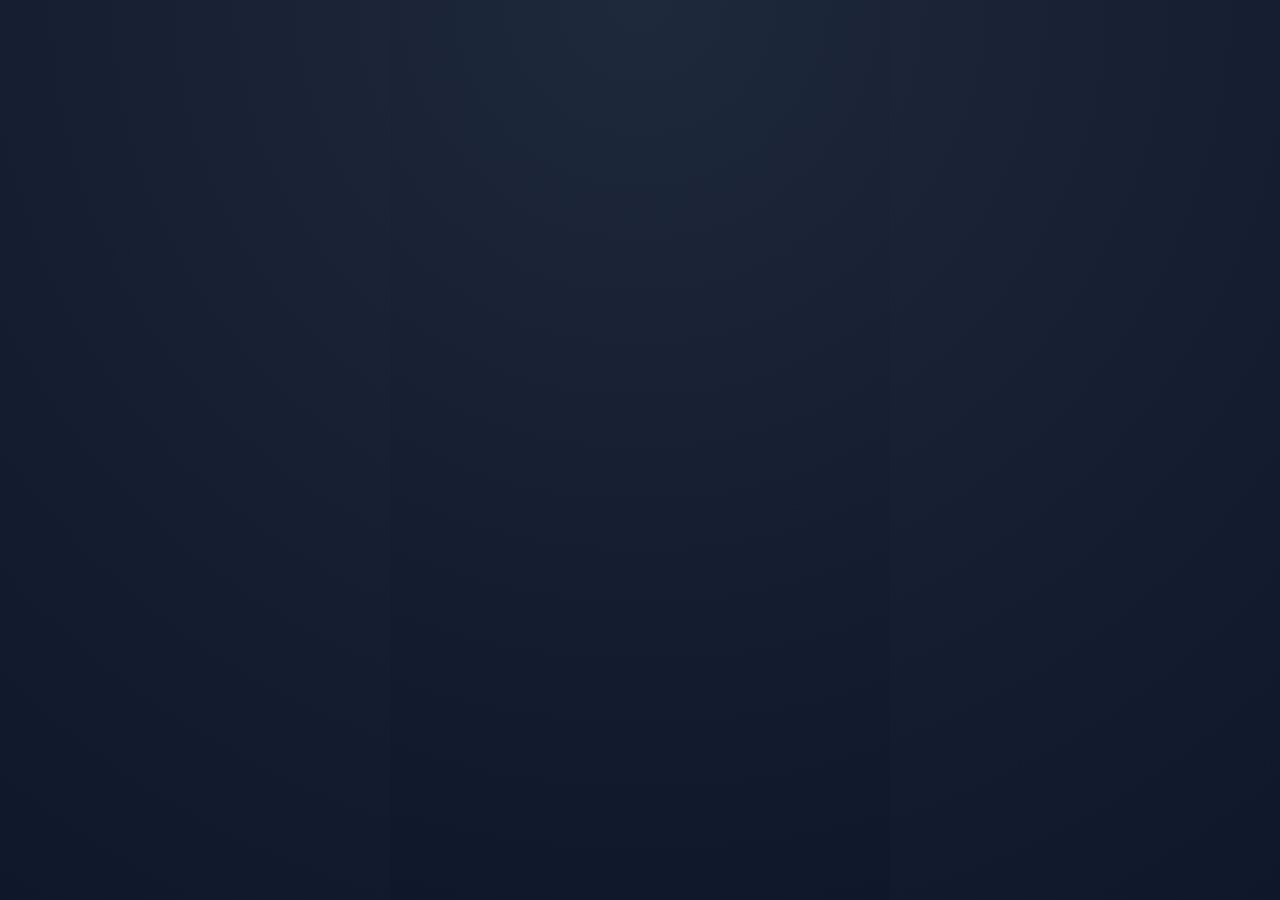
==== commit 80c4e740: "Add files via upload" ====
--- a/index.html
+++ b/index.html
@@ -44,6 +44,10 @@
                         <div class="highscore-label">5×5 High Score</div>
                         <div id="highscore-5x5" class="highscore-value">0</div>
                     </div>
+                    <div class="highscore-box">
+                        <div class="highscore-label">6×6 High Score</div>
+                        <div id="highscore-6x6" class="highscore-value">0</div>
+                    </div>
                 </div>
                 
                 <div class="menu-buttons">
@@ -61,6 +65,7 @@
                             <div class="toggle-group">
                                 <button class="toggle-btn active" data-size="4">4×4</button>
                                 <button class="toggle-btn" data-size="5">5×5</button>
+                                <button class="toggle-btn" data-size="6">6×6</button>
                             </div>
                         </div>
                         
@@ -100,6 +105,18 @@
                             <div class="toggle-group powerups-group">
                                 <button class="toggle-btn active" data-powerups="on">On</button>
                                 <button class="toggle-btn" data-powerups="off">Off</button>
+                            </div>
+                        </div>
+
+                        <!-- LEARNER MODE TOGGLE -->
+                        <div class="setting-group">
+                            <label class="setting-label">
+                                Learner Mode
+                                <span class="setting-hint">Unlimited hints · no high score</span>
+                            </label>
+                            <div class="toggle-group learner-group">
+                                <button class="toggle-btn" data-learner="on">On</button>
+                                <button class="toggle-btn active" data-learner="off">Off</button>
                             </div>
                         </div>
 
@@ -223,11 +240,11 @@
                         </div>
                         <div class="stat-box">
                             <div class="stat-value" id="powerup-vowel-used">0</div>
-                            <div class="stat-label">Row Bombs</div>
+                            <div class="stat-label">Row Dice Used</div>
                         </div>
                         <div class="stat-box">
                             <div class="stat-value" id="powerup-consonant-used">0</div>
-                            <div class="stat-label">Col Bombs</div>
+                            <div class="stat-label">Col Dice Used</div>
                         </div>
                         <div class="stat-box">
                             <div class="stat-value" id="powerup-shuffle-used">0</div>
@@ -254,7 +271,7 @@
                     </div>
 
                     <div class="found-words-only">
-                        <h3 style="color: #0ea5e9; margin: 10px 0;">Words You Found</h3>
+                        <h3 style="color: #0ea5e9; margin: 10px 0;">All Possible Words <span style="color:#94a3b8; font-size:0.8em;">(green = found)</span></h3>
                         <div id="found-words-list" class="words-list" style="display: flex; flex-wrap: wrap; gap: 8px;"></div>
                     </div>
                 </div>
--- a/style.css
+++ b/style.css
@@ -1459,10 +1459,10 @@
 }
 
 .word-pill.missed {
-  color: #64748b;
-  text-decoration: none;
+  color: #fca5a5;
+  background: rgba(239, 68, 68, 0.10);
+  border: 1px solid rgba(239, 68, 68, 0.25);
   font-weight: 500;
-  border: 1px solid transparent; 
 }
 
 .word-pill.longest-highlight {
@@ -1525,10 +1525,11 @@
   transition: none;
 }
 
-.summary-board .tile.highlight-longest {
-  border: 3px solid #f59e0b;
-  box-shadow: 0 0 20px #f59e0b, 0 0 10px rgba(245, 158, 11, 0.5);
-  transform: scale(1.05);
+.summary-board .tile.highlight-longest,
+#powerup-summary-board .tile.highlight-longest {
+  border: 2px solid rgba(245,158,11,0.9);
+  box-shadow: 0 0 16px rgba(245,158,11,0.55), 0 0 6px rgba(245,158,11,0.3);
+  transform: scale(1.04);
   z-index: 5;
   position: relative;
 }
@@ -1584,14 +1585,38 @@
 
 /* Persistent hint highlight */
 .tile.hint-persistent {
-  box-shadow: 0 0 0 3px #fbbf24, 0 0 20px #fbbf24;
-  animation: hintPulse 1.5s infinite;
+  box-shadow: 0 0 0 2.5px rgba(251,191,36,0.85), 0 0 18px rgba(251,191,36,0.45);
+  animation: hintPulse 2s ease-in-out infinite;
   z-index: 25;
+  position: relative;
+}
+/* Step-number badge stamped in top-left corner via data-hint-order */
+.tile.hint-persistent[data-hint-order]::after,
+.tile.highlight-longest[data-hint-order]::after {
+  content: attr(data-hint-order);
+  position: absolute;
+  top: 4px;
+  left: 5px;
+  min-width: 18px;
+  height: 18px;
+  line-height: 18px;
+  padding: 0 3px;
+  border-radius: 50%;
+  background: rgba(251,191,36,0.95);
+  color: #0c0f1a;
+  font-size: 0.65rem;
+  font-weight: 900;
+  text-align: center;
+  z-index: 30;
+  pointer-events: none;
+  box-shadow: 0 1px 4px rgba(0,0,0,0.5);
+}
+.tile.highlight-longest[data-hint-order]::after {
+  background: rgba(251,191,36,0.95);
 }
 @keyframes hintPulse {
-  0% { box-shadow: 0 0 0 3px #fbbf24, 0 0 20px #fbbf24; }
-  50% { box-shadow: 0 0 0 6px #fbbf24, 0 0 30px #fbbf24; }
-  100% { box-shadow: 0 0 0 3px #fbbf24, 0 0 20px #fbbf24; }
+  0%, 100% { box-shadow: 0 0 0 2.5px rgba(251,191,36,0.85), 0 0 18px rgba(251,191,36,0.35); }
+  50%       { box-shadow: 0 0 0 4px rgba(251,191,36,1.0),   0 0 26px rgba(251,191,36,0.60); }
 }
 
 /* ================= PRISM CANVAS ================= */
@@ -1863,3 +1888,140 @@
   text-transform: uppercase;
   letter-spacing: 0.3px;
 }
+
+/* ================= 6×6 BOARD SIZING ================= */
+/* Auto-scale font and gap when grid has 6 columns */
+#board[style*="repeat(6"] {
+  gap: 4px;
+  padding: 5px;
+}
+
+#board[style*="repeat(6"] .tile {
+  font-size: 1.1rem;
+  border-radius: 8px;
+  min-height: 0;
+}
+
+/* QU tile — shrink font so "QU" fits in small tiles */
+.tile-content {
+  line-height: 1;
+  word-break: keep-all;
+  white-space: nowrap;
+}
+
+#board[style*="repeat(6"] .tile-content {
+  font-size: 1rem;
+}
+
+/* Tile with QU gets slightly smaller text regardless of grid */
+.tile[data-letter="QU"] .tile-content,
+.tile .tile-content:only-child {
+  /* handled by JS classes */
+}
+
+/* Powerup summary board 6x6 */
+.summary-board[style*="repeat(6"] .tile {
+  font-size: 0.85rem;
+  border-radius: 6px;
+}
+
+/* QU tile text scaling */
+.tile-qu .tile-content {
+  font-size: 0.85em;
+  letter-spacing: -1px;
+}
+
+/* ================= DESELECT PULSE (backtrack feedback) ================= */
+@keyframes deselectPop {
+  0%   { transform: scale(1); box-shadow: 0 0 0 0 rgba(148,163,184,0.7); }
+  40%  { transform: scale(0.88); box-shadow: 0 0 0 8px rgba(148,163,184,0); }
+  100% { transform: scale(1); box-shadow: none; }
+}
+.tile.deselect-pulse {
+  animation: deselectPop 0.28s ease-out forwards;
+}
+
+/* Endless mode sub-score under timed high score */
+.hs-endless {
+  display: block;
+  font-size: 0.65rem;
+  font-weight: 600;
+  color: #8b5cf6;
+  margin-top: 2px;
+  opacity: 0.85;
+}
+
+/* ================= LEARNER MODE ================= */
+.setting-hint {
+  display: block;
+  font-size: 0.68rem;
+  color: #8b5cf6;
+  font-weight: 400;
+  margin-top: 2px;
+}
+
+.learner-hint-bar {
+  display: flex;
+  align-items: center;
+  justify-content: space-between;
+  gap: 10px;
+  background: linear-gradient(135deg, rgba(139,92,246,0.18), rgba(109,40,217,0.12));
+  border: 1px solid rgba(139,92,246,0.35);
+  border-radius: 12px;
+  padding: 8px 14px;
+  margin: 0 0 6px 0;
+  animation: learnerPulse 3s ease-in-out infinite;
+}
+
+@keyframes learnerPulse {
+  0%, 100% { box-shadow: 0 0 0 0 rgba(139,92,246,0); }
+  50%       { box-shadow: 0 0 12px 2px rgba(139,92,246,0.25); }
+}
+
+.learner-bar-label {
+  font-size: 0.8rem;
+  font-weight: 700;
+  color: #c4b5fd;
+  display: flex;
+  align-items: center;
+  gap: 6px;
+  letter-spacing: 0.5px;
+}
+
+.learner-hint-btn {
+  background: linear-gradient(135deg, #7c3aed, #6d28d9);
+  color: white;
+  border: none;
+  border-radius: 8px;
+  padding: 7px 16px;
+  font-size: 0.82rem;
+  font-weight: 700;
+  cursor: pointer;
+  display: flex;
+  align-items: center;
+  gap: 6px;
+  transition: all 0.18s ease;
+  box-shadow: 0 3px 10px rgba(109,40,217,0.35);
+}
+
+.learner-hint-btn:hover {
+  transform: translateY(-1px);
+  box-shadow: 0 5px 14px rgba(109,40,217,0.5);
+}
+
+.learner-hint-btn:active {
+  transform: scale(0.96);
+}
+
+.learner-badge {
+  display: none;
+  margin-top: 10px;
+  padding: 8px 16px;
+  background: rgba(139,92,246,0.15);
+  border: 1px solid rgba(139,92,246,0.4);
+  border-radius: 10px;
+  color: #c4b5fd;
+  font-size: 0.8rem;
+  font-weight: 600;
+  text-align: center;
+}
